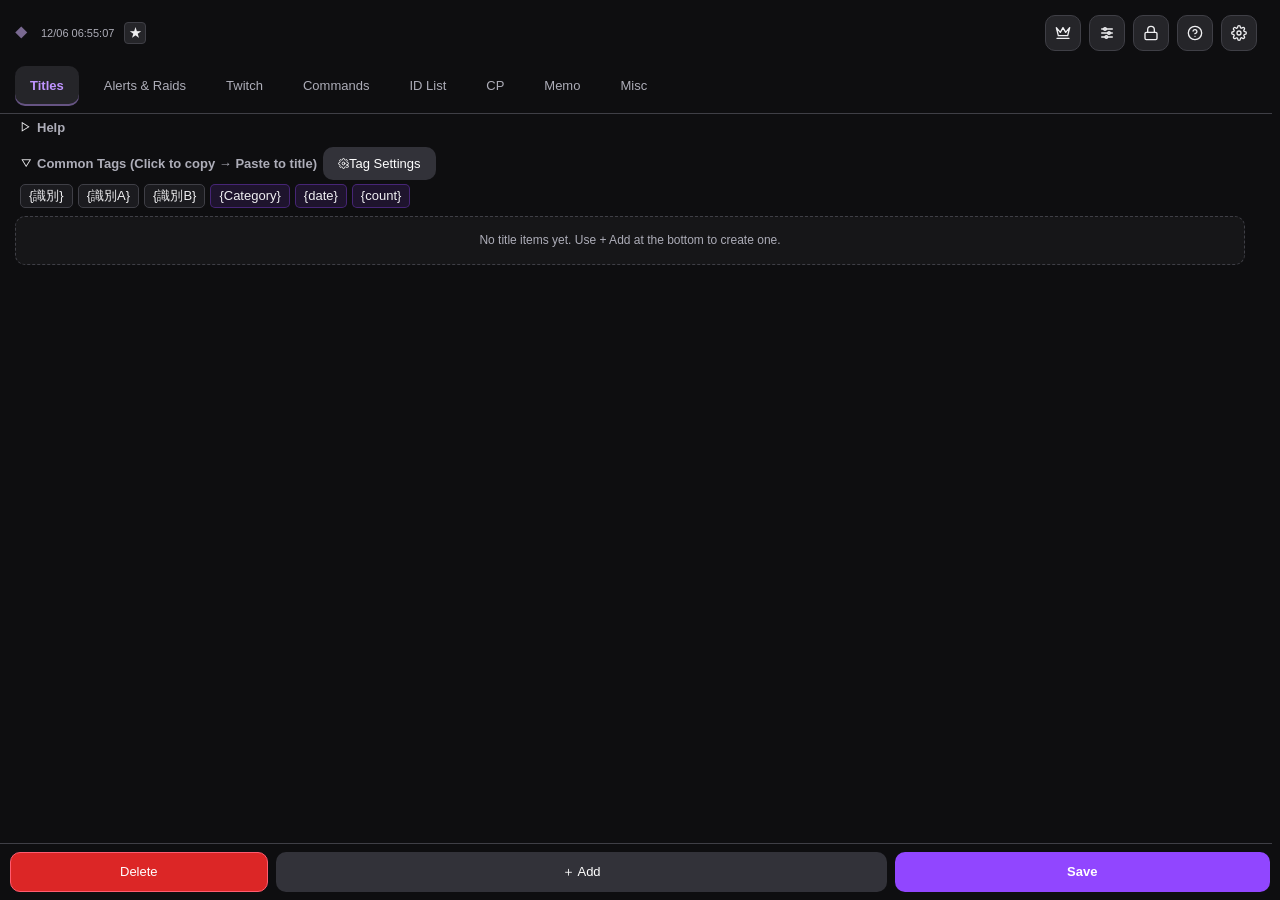
==== TwitchManagerDock.html @ 16f3d49d "fix(ui): center action buttons in title card and remove interfering tooltip on common tags" ====
<!DOCTYPE html>
<html lang="ja">

<head>
    <meta charset="UTF-8">
    <meta name="viewport" content="width=device-width, initial-scale=1">
    <title>TwitchManagerDock</title>

    <script>
        const twitchManagerAudioSourceMode = new URLSearchParams(location.search).get('audio-source') === '1';
        if (twitchManagerAudioSourceMode) document.documentElement.classList.add('audio-source-mode');
    </script>
    <script src="https://cdn.jsdelivr.net/npm/sortablejs@1.15.0/Sortable.min.js"></script>
    <style>
        html.audio-source-mode, html.audio-source-mode body { margin: 0; min-height: 100%; background: transparent !important; }
        html.audio-source-mode body { visibility: hidden; }
    </style>

    <link rel="stylesheet" href="css/twitch_manager.css">
</head>

<body>
    <div id="app-loading-screen">
        <div class="loading-content">
            <div class="loading-spinner"></div>
            <div class="loading-text">
                <span class="loading-title">Twitch Manager</span>
                <span class="loading-sub">読み込み中...</span>
            </div>
        </div>
    </div>


    <div id="toast" role="status" aria-live="polite" aria-atomic="true" data-i18n="extended.toastDone">完了</div>

    <div class="sticky-top-wrapper">
        <div class="app-header">
            <h1 class="app-title app-title-row">◆ <span id="today-date-wrap" class="today-date-wrapper has-tooltip" style="margin-left: 6px; display: inline-flex; align-items: center;">
                    <span id="today-date" class="today-date-text" style="color: var(--text-muted); font-weight: normal; font-size: 11px;"></span>
                    <span class="today-clock-icon" aria-hidden="true" style="display: none; color: var(--text-muted);">
                        <svg width="14" height="14" viewBox="0 0 24 24" fill="none" stroke="currentColor" stroke-width="2" stroke-linecap="round" stroke-linejoin="round"><circle cx="12" cy="12" r="10"></circle><polyline points="12 6 12 12 16 14"></polyline></svg>
                    </span>
                </span>
                <div id="stream-time-stats-container" style="position: relative; display: inline-flex; align-items: center;">
                    <button type="button" id="stream-time-stats-btn" class="btn-head-purple inactive" style="display: inline-flex; align-items: center; justify-content: center; width: 22px; height: 22px; padding: 0; margin-left: 2px; font-size: 12px; cursor: pointer; border-radius: 4px;" onclick="toggleStreamTimeStatsPopover(event)" onmouseenter="showStreamTimeStatsPopover(event)" onmouseleave="hideStreamTimeStatsPopover(event)" data-i18n-tooltip="streamStats.tooltipBtn" data-i18n-aria="streamStats.tooltipBtn" aria-label="配信時間の統計">
                        ★
                    </button>
                    <div id="stream-time-stats-popover" class="stream-stats-popover" style="display: none;" onmouseenter="keepStreamTimeStatsPopover(true)" onmouseleave="hideStreamTimeStatsPopover(event)"></div>
                </div>
            </h1>
            <div class="app-header-controls">
                <!-- Birthday/Anniversary Indicator -->
                <div id="birthday-anniversary-indicator" class="birthday-indicator" style="position: relative; display: inline-block; margin-right: 4px; vertical-align: middle;">
                    <button id="birthday-indicator-btn" class="btn-head-purple inactive" style="display: flex; align-items: center; justify-content: center; width: 30px; height: 30px; padding: 0;" onclick="toggleBirthdayPopover(event)" data-i18n-aria="idList.birthdayTitle" aria-label="今日のお祝い">
                        <svg width="16" height="16" viewBox="0 0 24 24" fill="none" stroke="currentColor" stroke-width="2" stroke-linecap="round" stroke-linejoin="round">
                            <path d="M2 4l3 12h14l3-12-6 7-4-7-4 7-6-7z" />
                            <path d="M3 20h18" />
                        </svg>
                    </button>
                    <div id="birthday-popover" class="birthday-popover" style="display: none;"></div>
                </div>
                <button id="global-settings-btn" class="btn-head-purple" data-i18n-tooltip="extended.displaySettingsBtnTitle" data-i18n-aria="extended.displaySettingsBtnTitle"
                    onclick="openActiveCategorySettings()" aria-label="表示設定">
                    <svg width="16" height="16" viewBox="0 0 24 24" fill="none" stroke="currentColor" stroke-width="2" stroke-linecap="round" stroke-linejoin="round" aria-hidden="true"><line x1="4" y1="6" x2="20" y2="6"></line><circle cx="9" cy="6" r="2"></circle><line x1="4" y1="12" x2="20" y2="12"></line><circle cx="15" cy="12" r="2"></circle><line x1="4" y1="18" x2="20" y2="18"></line><circle cx="11" cy="18" r="2"></circle></svg>
                </button>
                <button id="lock-btn" class="btn-head-purple" data-i18n-tooltip="extended.unlockSort" data-i18n-aria="extended.unlockSort" aria-label="並び替え解除"
                    onclick="toggleSortLock()"><svg width="16" height="16" viewBox="0 0 24 24" fill="none" stroke="currentColor" stroke-width="2" stroke-linecap="round" stroke-linejoin="round"><rect x="3" y="11" width="18" height="11" rx="2" ry="2"></rect><path d="M7 11V7a5 5 0 0 1 10 0v4"></path></svg></button>
                <button class="btn-head-purple" id="ui-btn-guide" data-i18n-tooltip="extended.guide" data-i18n-aria="extended.guide" aria-label="ヘルプ"
                    onclick="openModal('guideModal')"><svg width="16" height="16" viewBox="0 0 24 24" fill="none" stroke="currentColor" stroke-width="2" stroke-linecap="round" stroke-linejoin="round"><circle cx="12" cy="12" r="10"></circle><path d="M9.09 9a3 3 0 0 1 5.83 1c0 2-3 3-3 3"></path><line x1="12" y1="17" x2="12.01" y2="17"></line></svg></button>
                <button class="btn-head-purple" id="ui-btn-settings" data-i18n-tooltip="extended.settings" data-i18n-aria="extended.settings" aria-label="設定"
                    onclick="openModal('settingModal')"><svg width="16" height="16" viewBox="0 0 24 24" fill="none" stroke="currentColor" stroke-width="2" stroke-linecap="round" stroke-linejoin="round"><circle cx="12" cy="12" r="3"></circle><path d="M19.4 15a1.65 1.65 0 0 0 .33 1.82l.06.06a2 2 0 1 1-2.83 2.83l-.06-.06a1.65 1.65 0 0 0-1.82-.33 1.65 1.65 0 0 0-1 1.51V21a2 2 0 0 1-4 0v-.09A1.65 1.65 0 0 0 9 19.4a1.65 1.65 0 0 0-1.82.33l-.06.06a2 2 0 1 1-2.83-2.83l.06-.06a1.65 1.65 0 0 0 .33-1.82 1.65 1.65 0 0 0-1.51-1H3a2 2 0 0 1 0-4h.09A1.65 1.65 0 0 0 4.6 9a1.65 1.65 0 0 0-.33-1.82l-.06-.06a2 2 0 1 1 2.83-2.83l.06.06a1.65 1.65 0 0 0 1.82.33H9a1.65 1.65 0 0 0 1-1.51V3a2 2 0 0 1 4 0v.09a1.65 1.65 0 0 0 1 1.51 1.65 1.65 0 0 0 1.82-.33l.06-.06a2 2 0 1 1 2.83 2.83l-.06.06a1.65 1.65 0 0 0-.33 1.82V9a1.65 1.65 0 0 0 1.51 1H21a2 2 0 0 1 0 4h-.09a1.65 1.65 0 0 0-1.51 1z"></path></svg></button>
            </div>
        </div>
        <div class="tab-nav" id="tab-navigation"></div>
    </div>

    <div id="main-tab" class="tab-content active">
        <details class="tab-help">
            <summary id="ui-info-summary" class="tab-help-summary">
                <span id="ui-info-summary-text" data-i18n="infoSummary">ヘルプ</span>
            </summary>
            <div class="tab-help-body">
                <p id="ui-main-info-top" style="margin: 0 0 10px 0;"></p>
                <p id="ui-main-info-bottom" style="margin: 0;"></p>
            </div>
        </details>

        <!-- 共通タグバー (ヘルプの真下, 全タイトル共通・開閉対応) -->
        <details id="common-tag-bar-section" class="tab-help common-tag-section" style="margin-bottom: 8px;" open>
            <summary class="tab-help-summary common-tag-summary">
                <span class="common-tag-title-wrap" data-i18n-title="commonTagBarTitleTip" title="クリックでコピー → タイトルに貼り付け">
                    <span class="common-tag-title-full" data-i18n="commonTagBarTitle">共通タグ (クリックでコピー → タイトルに貼り付け)</span>
                    <span class="common-tag-title-short" data-i18n="commonTagBarTitleShort">共通タグ</span>
                </span>
                <button type="button" class="btn-secondary common-tag-manage-btn" onclick="event.stopPropagation(); openTitleTagModal()" data-i18n-title="titleTagConfig.modalTitle" title="プリセット・タグ設定">
                    <svg width="11" height="11" viewBox="0 0 24 24" fill="none" stroke="currentColor" stroke-width="2" stroke-linecap="round" stroke-linejoin="round" style="vertical-align: middle;"><circle cx="12" cy="12" r="3"></circle><path d="M19.4 15a1.65 1.65 0 0 0 .33 1.82l.06.06a2 2 0 1 1 0 2.83 2 2 0 0 1-2.83 0l-.06-.06a1.65 1.65 0 0 0-1.82-.33 1.65 1.65 0 0 0-1 1.51V21a2 2 0 0 1-2 2 2 2 0 0 1-2-2v-.09A1.65 1.65 0 0 0 9 19.4a1.65 1.65 0 0 0-1.82.33l-.06.06a2 2 0 0 1-2.83 0 2 2 0 0 1 0-2.83l.06-.06a1.65 1.65 0 0 0 .33-1.82 1.65 1.65 0 0 0-1.51-1H3a2 2 0 0 1-2-2 2 2 0 0 1 2-2h.09A1.65 1.65 0 0 0 4.6 9a1.65 1.65 0 0 0-.33-1.82l-.06-.06a2 2 0 0 1 0-2.83 2 2 0 0 1 2.83 0l.06.06a1.65 1.65 0 0 0 1.82.33H9a1.65 1.65 0 0 0 1-1.51V3a2 2 0 0 1 2-2 2 2 0 0 1 2 2v.09a1.65 1.65 0 0 0 1 1.51 1.65 1.65 0 0 0 1.82-.33l.06-.06a2 2 0 0 1 2.83 0 2 2 0 0 1 0 2.83l-.06.06a1.65 1.65 0 0 0-.33 1.82V9a1.65 1.65 0 0 0 1.51 1H21a2 2 0 0 1 2 2 2 2 0 0 1-2 2h-.09a1.65 1.65 0 0 0-1.51 1z"></path></svg>
                    <span class="common-tag-btn-text" data-i18n="titleTagManageBtn">設定</span>
                </button>
            </summary>
            <div id="common-tag-chip-bar" class="tag-chip-bar" style="margin-top: 4px;"></div>
        </details>


        <div id="main-container" class="sortable-container"></div>

        <div class="sticky-footer-wrapper">
            <button id="del-mode-main" class="btn-secondary" style="flex: 2;"
                onclick="toggleDeleteMode('main-tab')" data-i18n="extended.deleteBtn">削除</button>
            <button class="btn-secondary btn-add-item" id="ui-add-template-main" style="flex: 5;"
                onclick="addFriendCategory('main-container')" data-i18n="extended.addTemplateTitle">＋ テンプレートを追加</button>
            <button class="btn-primary" id="ui-save-main" style="flex: 3;"
                onclick="saveAllLocal(true)" data-i18n="extended.saveBtn">保存</button>
        </div>
    </div>

    <div id="twitch-tab" class="tab-content">

        <details class="tab-help">
            <summary class="tab-help-summary"><span data-i18n="infoSummary">ヘルプ</span></summary>
            <div class="tab-help-body"><p data-i18n="extended.twitchHelpText">Twitch連携を使うサポーター集計、予測・投票、チャット設定などをまとめています。各API操作には認証と必要な権限が必要です。</p></div>
        </details>

        <div class="category-box tw-section" id="tw-box-post-gen">
            <div class="category-name" onclick="twToggle('tw-box-post-gen')"><span id="tw-l-post-gen" data-i18n="extended.postGenTab">サポーターリスト</span></div>
            <div class="tw-body">
                <div style="font-weight: bold; color: var(--command-accent); font-size: 11px; margin-bottom: 8px; display: flex; align-items: center; gap: 4px;">
                    <svg width="12" height="12" viewBox="0 0 24 24" fill="none" stroke="currentColor" stroke-width="2"><path d="M12 20h9M16.5 3.5a2.121 2.121 0 0 1 3 3L7 19l-4 1 1-4L16.5 3.5z"></path></svg>
                    <span data-i18n="extended.postGenDesc">イベントログ</span>
                </div>

                <div class="tw-toggle-card supporter-reset-card" style="margin-bottom:12px;">
                    <div class="tw-toggle-row">
                        <span class="field-label supporter-reset-label" data-i18n="extended.resetOnStreamStart">配信開始でリセット</span>
                        <label class="tw-toggle">
                            <input type="checkbox" id="supporter-reset-on-stream-start" checked onchange="saveSupporterResetSetting(this.checked)" data-i18n-aria="extended.resetOnStreamStart" aria-label="配信開始でリセット">
                            <span class="tw-slider"></span>
                        </label>
                    </div>
                </div>

                <div class="supporter-options-panel">
                    <div class="supporter-options-title" data-i18n="extended.postGenManual">サポート一覧（自動加算）</div>
                    <div class="supporter-category-grid">
                        <div class="supporter-option" data-supporter-category="first">
                            <div class="tw-toggle-row">
                                <span class="field-label" data-i18n="extended.firstTime">初見</span>
                                <label class="tw-toggle"><input type="checkbox" id="supporter-cat-first" checked onchange="saveSupporterCategorySetting('first', this.checked)" data-i18n-aria="extended.firstTime" aria-label="初見"><span class="tw-slider"></span></label>
                            </div>
                            <div class="supporter-option-body"><textarea id="pg-i-first-det" oninput="updatePostPreview()" data-i18n-placeholder="extended.postFirstPlaceholder" placeholder="例: 〇〇"></textarea></div>
                        </div>
                        <div class="supporter-option" data-supporter-category="raid">
                            <div class="tw-toggle-row">
                                <span class="field-label" data-i18n="extended.raider">レイドした人</span>
                                <label class="tw-toggle"><input type="checkbox" id="supporter-cat-raid" checked onchange="saveSupporterCategorySetting('raid', this.checked)" data-i18n-aria="extended.raider" aria-label="レイドした人"><span class="tw-slider"></span></label>
                            </div>
                            <div class="supporter-option-body"><textarea id="pg-i-raid-det" oninput="updatePostPreview()" data-i18n-placeholder="extended.postRaidPlaceholder" placeholder="例: 〇〇 (10人) https://www.twitch.tv/username"></textarea></div>
                        </div>
                        <div class="supporter-option" data-supporter-category="follow">
                            <div class="tw-toggle-row">
                                <span class="field-label" data-i18n="extended.follows">フォロー</span>
                                <label class="tw-toggle"><input type="checkbox" id="supporter-cat-follow" checked onchange="saveSupporterCategorySetting('follow', this.checked)" data-i18n-aria="extended.follows" aria-label="フォロー"><span class="tw-slider"></span></label>
                            </div>
                            <div class="supporter-option-body"><textarea id="pg-i-follow-det" oninput="updatePostPreview()" data-i18n-placeholder="extended.postFollowPlaceholder" placeholder="例: 〇〇"></textarea></div>
                        </div>
                        <div class="supporter-option" data-supporter-category="cheer">
                            <div class="tw-toggle-row">
                                <span class="field-label" data-i18n="extended.bitsCheer">ビッツ（Cheer）</span>
                                <label class="tw-toggle"><input type="checkbox" id="supporter-cat-cheer" checked onchange="saveSupporterCategorySetting('cheer', this.checked)" data-i18n-aria="extended.bitsCheer" aria-label="ビッツ（Cheer）"><span class="tw-slider"></span></label>
                            </div>
                            <div class="supporter-option-body"><textarea id="pg-i-cheer-det" oninput="updatePostPreview()" data-i18n-placeholder="extended.postCheerPlaceholder" placeholder="例: 〇〇 100"></textarea></div>
                        </div>
                        <div class="supporter-option" data-supporter-category="sub">
                            <div class="tw-toggle-row">
                                <span class="field-label" data-i18n="extended.subs">サブスク</span>
                                <label class="tw-toggle"><input type="checkbox" id="supporter-cat-sub" checked onchange="saveSupporterCategorySetting('sub', this.checked)" data-i18n-aria="extended.subs" aria-label="サブスク"><span class="tw-slider"></span></label>
                            </div>
                            <div class="supporter-option-body"><textarea id="pg-i-sub-det" oninput="updatePostPreview()" data-i18n-placeholder="extended.postSubPlaceholder" placeholder="例: 〇〇 5か月"></textarea></div>
                        </div>
                        <div class="supporter-option" data-supporter-category="gift">
                            <div class="tw-toggle-row">
                                <span class="field-label" data-i18n="extended.gifts">ギフト</span>
                                <label class="tw-toggle"><input type="checkbox" id="supporter-cat-gift" checked onchange="saveSupporterCategorySetting('gift', this.checked)" data-i18n-aria="extended.gifts" aria-label="ギフト"><span class="tw-slider"></span></label>
                            </div>
                            <div class="supporter-option-body"><textarea id="pg-i-gift-det" oninput="updatePostPreview()" data-i18n-placeholder="extended.postGiftPlaceholder" placeholder="例: 〇〇 10個"></textarea></div>
                        </div>
                        <div class="supporter-option" data-supporter-category="chat">
                            <div class="tw-toggle-row">
                                <span class="field-label" data-i18n="extended.supporterChat">チャット</span>
                                <label class="tw-toggle"><input type="checkbox" id="supporter-cat-chat" checked onchange="saveSupporterCategorySetting('chat', this.checked)" data-i18n-aria="extended.supporterChat" aria-label="チャット"><span class="tw-slider"></span></label>
                            </div>
                            <div class="supporter-option-body"><textarea id="pg-i-chat-det" oninput="updatePostPreview()" data-i18n-placeholder="extended.postChatPlaceholder" placeholder="例: 〇〇"></textarea></div>
                        </div>
                        <div class="supporter-option" data-supporter-category="point">
                            <div class="tw-toggle-row">
                                <span class="field-label" data-i18n="extended.channelPoints">ポイント引き換え</span>
                                <label class="tw-toggle"><input type="checkbox" id="supporter-cat-point" checked onchange="saveSupporterCategorySetting('point', this.checked)" data-i18n-aria="extended.channelPoints" aria-label="ポイント引き換え"><span class="tw-slider"></span></label>
                            </div>
                            <div class="supporter-option-body"><textarea id="pg-i-point-det" oninput="updatePostPreview()" data-i18n-placeholder="extended.postPointPlaceholder" placeholder="例: 〇〇 (スタンプ巨大化)"></textarea></div>
                        </div>
                    </div>
                </div>

                <details class="supporter-details">
                    <summary data-i18n="extended.supporterExcludedIds">除外するID</summary>
                    <textarea id="supporter-excluded-users" rows="4" oninput="saveSupporterExcludedUsers(this.value)" data-i18n-placeholder="extended.supporterExcludedPlaceholder" data-i18n-aria="extended.supporterExcludedIds" aria-label="除外するID" placeholder="1行に1つ、Twitch IDを入力"></textarea>
                </details>

                <details class="supporter-details" open>
                    <summary data-i18n="extended.postOutputLabel">出力結果</summary>
                    <div class="supporter-output-body">
                        <div class="supporter-output-options">
                            <div class="tw-toggle-row">
                                <span class="field-label" data-i18n="extended.supporterHonorificToggle">さん付けをする</span>
                                <label class="tw-toggle"><input type="checkbox" id="supporter-honorific-enabled" onchange="saveSupporterHonorificSetting(this.checked)" data-i18n-aria="extended.supporterHonorificToggle" aria-label="さん付けをする"><span class="tw-slider"></span></label>
                            </div>
                        </div>
                        <textarea id="pg-output" style="height:150px; font-family:monospace; font-size:11px; background:var(--bg-record); border:1px solid var(--border-color); color:var(--text-main);" data-i18n-placeholder="extended.postOutputPlaceholder" data-i18n-aria="extended.postOutputLabel" aria-label="出力結果" placeholder="ここにリストが生成されます" readonly></textarea>
                        <div class="post-output-actions">
                            <button class="btn-primary" style="flex:2;padding:10px 0;font-size:12px;" onclick="copyPostText()" id="tw-btn-copy-post" data-i18n="extended.copySupporterList">リストをコピー</button>
                            <button class="btn-outline" style="flex:2;padding:10px 0;font-size:12px;border-color: var(--info-border); color: var(--info-text); background: var(--info-bg);" onclick="openPastLogs()" id="tw-btn-copy-past-log" data-i18n="extended.openPastLogs">過去ログを開く</button>
                            <button class="btn-danger-soft" style="flex:1;padding:10px 0;font-size:12px;" onclick="resetStreamStats()" id="tw-btn-reset-post" data-i18n="extended.resetStats">リセット</button>
                        </div>
                    </div>
                </details>
            </div>
        </div>

        <div class="tw-pair-grid">
            <div class="category-box tw-section" id="tw-box-pred" style="flex: 1; min-width: 270px; margin-bottom: 0;">
                <div class="category-name" onclick="twToggle('tw-box-pred')"><span data-i18n="extended.predictionTab">予測</span></div>
                <div class="tw-body">
                    <div class="tw-preset-panel">
                        <div class="tw-preset-title"><span data-i18n="extended.predictionPreset">予測プリセット</span></div>
                        <select id="pred-preset-select">
                            <option value="" data-i18n="extended.savedPresetOptions">-- 保存済みプリセット --</option>
                        </select>
                        <div class="tw-preset-actions">
                            <button class="btn-secondary" onclick="savePredPreset()" data-i18n="extended.saveCurrentBtn">現在の入力を保存</button>
                            <button class="btn-primary" onclick="loadPredPreset()" data-i18n="extended.readBtn">読み込み</button>
                            <button class="btn-danger-soft" onclick="deletePredPreset()" data-i18n="extended.deleteBtn">削除</button>
                        </div>
                    </div>

                    <label class="field-label" id="tw-l-pred-t" for="pred-title" data-i18n="extended.predictionTitle">タイトル</label>
                    <input type="text" id="pred-title" data-i18n-placeholder="extended.predictionTitlePlaceholder">
                    <label class="field-label" id="tw-l-pred-choices" data-i18n="extended.predictionChoicesLabel">選択肢（2～10件）</label>
                    <div id="pred-outcomes" class="tw-choice-list">
                        <input type="text" class="pred-outcome" id="pred-o1" data-i18n-placeholder="extended.predictionYes">
                        <input type="text" class="pred-outcome" id="pred-o2" data-i18n-placeholder="extended.predictionNo">
                    </div>
                    <div class="tw-choice-actions">
                        <button class="btn-secondary" type="button" onclick="addPredictionChoice()" id="tw-btn-pred-add-ch" data-i18n="extended.addChoice">選択肢を追加</button>
                        <button class="btn-secondary" type="button" onclick="removePredictionChoice()" id="tw-btn-pred-remove-ch" data-i18n="extended.removeChoice" disabled>選択肢を削除</button>
                    </div>
                    <label class="field-label" id="tw-l-pred-dur" for="pred-dur" data-i18n="extended.predDuration">予測時間（30～1800秒）</label>
                    <input type="number" id="pred-dur" value="120" min="30" max="1800" step="1" onchange="this.value=clampInt(this.value,30,1800,120)" style="margin-bottom:10px;">
                    <button class="btn-primary" style="width:100%;margin-bottom:8px;" onclick="createPrediction(this)" id="tw-btn-pred-create" data-i18n="extended.predictionCreate">予測を作成</button>
                    <div style="display:flex;gap:8px;margin-bottom:8px;">
                        <button class="btn-secondary" style="flex:1;" onclick="fetchPredictions(this)" id="tw-btn-pred-get" data-i18n="extended.predictionGet">現在の予測を取得</button>
                        <button class="btn-secondary" style="flex:1;" onclick="cancelPrediction(this)" id="tw-btn-pred-cancel" data-i18n="extended.cancelBtn">キャンセル</button>
                    </div>
                    <div id="tw-pred-result"></div>
                </div>
            </div>

            <div class="category-box tw-section" id="tw-box-poll" style="flex: 1; min-width: 270px; margin-bottom: 0;">
                <div class="category-name" onclick="twToggle('tw-box-poll')"><span data-i18n="extended.pollTab">投票</span></div>
                <div class="tw-body">
                    <div class="tw-preset-panel">
                        <div class="tw-preset-title"><span data-i18n="extended.pollPreset">投票プリセット</span></div>
                        <select id="poll-preset-select">
                            <option value="" data-i18n="extended.savedPresetOptions">-- 保存済みプリセット --</option>
                        </select>
                        <div class="tw-preset-actions">
                            <button class="btn-secondary" onclick="savePollPreset()" data-i18n="extended.saveCurrentBtn">現在の入力を保存</button>
                            <button class="btn-primary" onclick="loadPollPreset()" data-i18n="extended.readBtn">読み込み</button>
                            <button class="btn-danger-soft" onclick="deletePollPreset()" data-i18n="extended.deleteBtn">削除</button>
                        </div>
                    </div>

                    <label class="field-label" id="tw-l-poll-q" for="poll-title" data-i18n="extended.pollQuestion">質問</label>
                    <input type="text" id="poll-title" data-i18n-placeholder="extended.pollQuestionPlaceholder">
                    <label class="field-label" id="tw-l-poll-ch" data-i18n="extended.pollChoicesLabel">選択肢（最大5つ）</label>
                    <div id="poll-choices" class="tw-choice-list">
                        <input type="text" class="poll-ch" data-i18n-placeholder="extended.pollChoice1">
                        <input type="text" class="poll-ch" data-i18n-placeholder="extended.pollChoice2">
                    </div>
                    <div class="tw-choice-actions">
                        <button class="btn-secondary" type="button" onclick="addPollChoice()" id="tw-btn-poll-add-ch" data-i18n="extended.addChoice">選択肢を追加</button>
                        <button class="btn-secondary" type="button" onclick="removePollChoice()" id="tw-btn-poll-remove-ch" data-i18n="extended.removeChoice" disabled>選択肢を削除</button>
                    </div>
                    <label class="field-label" id="tw-l-poll-dur" for="poll-dur" data-i18n="extended.pollDuration">投票時間（15～1800秒）</label>
                    <input type="number" id="poll-dur" value="60" min="15" max="1800" step="1" onchange="this.value=clampInt(this.value,15,1800,60)" style="margin-bottom:10px;">
                    <button class="btn-primary" style="width:100%;margin-bottom:8px;" onclick="createPoll(this)" id="tw-btn-poll-create" data-i18n="extended.pollCreate">投票を作成</button>
                    <div style="display:flex;gap:8px;">
                        <button class="btn-secondary" style="flex:1;" onclick="fetchPolls(this)" id="tw-btn-poll-get" data-i18n="extended.pollGet">現在の投票を取得</button>
                        <button class="btn-secondary" style="flex:1;" onclick="endPoll(this)" id="tw-btn-poll-end" data-i18n="extended.endBtn">終了</button>
                    </div>
                    <div id="tw-poll-result" style="margin-top:10px;"></div>
                </div>
            </div>
        </div>

        <div class="category-box tw-section closed" id="tw-box-chat">
            <div class="category-name" onclick="twToggle('tw-box-chat')"><span id="tw-l-chat" data-i18n="extended.chatControlTab">チャット設定・制御</span></div>
            <div class="tw-body">
                <button type="button" class="btn-outline tw-chat-clear-btn has-tooltip" onclick="clearChatImmediately(this)" data-i18n-tooltip="extended.chatClearExecTip"><span class="tw-chat-clear-mark">✦</span><span data-i18n="extended.chatCopyClear">チャットをクリア</span></button>

                <div class="tw-action-grid">
                    <button class="btn-secondary" style="font-size:10px;padding:6px 0;" onclick="fetchChatSettings(this)" id="tw-btn-chat-get" data-i18n="extended.chatGetSettings">現在の設定取得</button>
                    <button class="btn-primary" style="font-size:10px;padding:6px 0;" onclick="patchChatSettings(this)" id="tw-btn-chat-set" data-i18n="extended.chatApplySettings">設定を反映</button>
                </div>
                <div class="tw-control-grid">
                    <div class="tw-toggle-card"><div class="tw-toggle-row"><span class="field-label" id="tw-l-emote" data-i18n="extended.chatEmoteOnly">エモート限定</span><label class="tw-toggle"><input type="checkbox" id="cs-emote" aria-labelledby="tw-l-emote" onchange="applyChatToggle(this)"><span class="tw-slider"></span></label></div></div>
                    <div class="tw-toggle-card"><div class="tw-toggle-row"><span class="field-label" id="tw-l-subonly" data-i18n="extended.chatSubOnly">サブスク限定チャット</span><label class="tw-toggle"><input type="checkbox" id="cs-sub" aria-labelledby="tw-l-subonly" onchange="applyChatToggle(this)"><span class="tw-slider"></span></label></div></div>
                    <div class="tw-toggle-card"><div class="tw-toggle-row"><span class="field-label" id="tw-l-unique" data-i18n="extended.chatUnique">重複チャットを制限</span><label class="tw-toggle"><input type="checkbox" id="cs-unique" aria-labelledby="tw-l-unique" onchange="applyChatToggle(this)"><span class="tw-slider"></span></label></div></div>
                    <div class="tw-toggle-card">
                        <div class="tw-toggle-row"><span class="field-label" id="tw-l-follow" data-i18n="extended.chatFollower">フォロー限定</span><label class="tw-toggle"><input type="checkbox" id="cs-follow" aria-labelledby="tw-l-follow" onchange="applyChatToggle(this)"><span class="tw-slider"></span></label></div>
                        <div class="tw-time-control"><input type="number" id="cs-follow-dur" aria-labelledby="tw-l-follow" value="0" min="0" max="129600" step="1" onchange="this.value=clampInt(this.value,0,129600,0)"><span data-i18n="extended.unitMinute">分</span></div>
                    </div>
                    <div class="tw-toggle-card">
                        <div class="tw-toggle-row"><span class="field-label" id="tw-l-slow" data-i18n="extended.chatSlow">スローモード</span><label class="tw-toggle"><input type="checkbox" id="cs-slow" aria-labelledby="tw-l-slow" onchange="applyChatToggle(this)"><span class="tw-slider"></span></label></div>
                        <div class="tw-time-control"><input type="number" id="cs-slow-dur" aria-labelledby="tw-l-slow" value="30" min="3" max="120" step="1" onchange="this.value=clampInt(this.value,3,120,30)"><span data-i18n="extended.unitSecond">秒</span></div>
                    </div>
                </div>
            </div>
        </div>

        <div class="tw-pair-grid">
            <div class="category-box tw-section closed" id="tw-box-cmd-api" style="flex:1;min-width:270px;margin-bottom:0;">
                <div class="category-name" onclick="twToggle('tw-box-cmd-api')"><span id="tw-l-cmd-api" data-i18n="extended.autoExecCmds">API操作</span></div>
                <div class="tw-body">
                    <div class="tw-muted-note">
                        <svg width="12" height="12" viewBox="0 0 24 24" fill="none" stroke="currentColor" stroke-width="2"><polygon points="13 2 3 14 12 14 11 22 21 10 12 10 13 2"></polygon></svg>
                        <span data-i18n="extended.apiActionLabel">API連携で実行</span>
                    </div>
                    <label class="field-label" style="font-size: 10px; opacity: 0.8;" data-i18n="extended.markerLabel">配信マーカーを作成</label>
                    <div class="tw-inline-row">
                        <input type="text" id="tw-marker-desc" data-i18n-placeholder="extended.markerDesc">
                        <button class="btn-primary" onclick="doApiMarker(this)" style="font-size:11px;padding:6px 12px;" data-i18n="extended.markerCreate">作成</button>
                    </div>
                    <label class="field-label" style="font-size: 10px; opacity: 0.8;" data-i18n="extended.announceLabel">チャット告知を送信</label>
                    <div class="tw-inline-row">
                        <input type="text" id="tw-announce-msg" data-i18n-placeholder="extended.announceMsg">
                        <button class="btn-primary" onclick="doApiAnnounce(this)" style="font-size:11px;padding:6px 12px;" data-i18n="extended.announceSend">送信</button>
                    </div>
                </div>
            </div>

            <div class="category-box tw-section closed" id="tw-box-clip" style="flex:1;min-width:270px;margin-bottom:0;display:flex;flex-direction:column;">
                <div class="category-name" onclick="twToggle('tw-box-clip')"><span id="tw-l-clip" data-i18n="extended.clipTab">クリップ</span></div>
                <div class="tw-body" style="flex:1;display:flex;flex-direction:column;overflow:hidden;min-height:0;">
                    <div style="display:flex;gap:6px;align-items:center;margin-bottom:8px;">
                        <button class="btn-secondary" style="flex:1;font-size:11px;padding:6px 0;" onclick="fetchClips(this)" id="tw-btn-clip-list" data-i18n="extended.fetchListBtn">一覧を取得</button>
                        <select id="tw-clip-sort" style="flex:1;background:var(--bg-base);border:1px solid var(--border-color);color:var(--text-main);padding:4px;border-radius:4px;font-size:11px;">
                            <option value="views" data-i18n="extended.clipSortViews">再生数順</option>
                            <option value="recent" data-i18n="extended.clipSortRecent">新着順</option>
                        </select>
                        <select id="tw-clip-count" style="width:58px;background:var(--bg-base);border:1px solid var(--border-color);color:var(--text-main);padding:4px;border-radius:4px;font-size:11px;">
                            <option value="5" data-i18n="extended.clipCount5">5件</option>
                            <option value="10" selected data-i18n="extended.clipCount10">10件</option>
                            <option value="20" data-i18n="extended.clipCount20">20件</option>
                        </select>
                        <button class="btn-primary" style="font-size:10px;padding:5px 8px;white-space:nowrap;" onclick="createClip(this)" id="tw-btn-clip-create" data-i18n="extended.clipCreateBtn">作成</button>
                    </div>
                    <div style="display:flex;gap:4px;margin-bottom:6px;align-items:center;">
                        <button class="btn-secondary" style="font-size:10px;padding:4px 8px;flex:1;background:var(--bg-panel);" onclick="loadFavClips()" id="tw-btn-fav-clips" data-i18n="extended.favClips">お気に入り一覧</button>
                    </div>
                    <div style="display:flex;gap:4px;margin-bottom:10px;align-items:center;">
                        <input type="text" id="tw-fav-clip-url" data-i18n-placeholder="extended.clipUrlPlaceholder" placeholder="クリップURL" style="flex:1;margin:0;font-size:10px;padding:4px;">
                        <button class="btn-primary" style="font-size:10px;padding:4px 8px;white-space:nowrap;" onclick="addFavClipManual()" data-i18n="extended.addFavClip">登録</button>
                    </div>
                    <div id="tw-clip-result" style="overflow-y:auto;max-width:100%;flex:1;padding-right:4px;min-height:0;"></div>
                </div>
            </div>
        </div>

        <div class="category-box tw-section closed" id="tw-box-collab">
            <div class="category-name" onclick="twToggle('tw-box-collab')"><span id="tw-l-collab-section" data-i18n="extended.collabUrlTab">コラボURL生成</span></div>
            <div class="tw-body">
                <label class="field-label" id="tw-l-collab" style="font-size: 10px; opacity: 0.8;" data-i18n="extended.collabInputId">コラボ相手のTwitch ID（カンマ・空白区切り）</label>
                <div class="tw-input-action-row">
                    <div class="so-suggest-wrap" id="tw-collab-suggest-wrap">
                        <input type="text" id="tw-collab" data-suggest="twitch-id" data-suggest-multi="true" data-i18n-placeholder="extended.collabPlaceholder" placeholder="ID1, ID2, ..." style="margin-bottom:0;font-size:11px;" oninput="renderShoutoutSuggestions(true, 'tw-collab')" onfocus="openShoutoutSuggestions('tw-collab')" onblur="setTimeout(closeShoutoutSuggestions, 120)" onkeydown="handleShoutoutSuggestKey(event)">
                        <div class="so-suggest-panel" id="tw-collab-suggest-panel"></div>
                    </div>
                    <button class="btn-primary" onclick="generateMultiUrl()" id="tw-btn-collab" style="font-size:11px;padding:6px 12px;" data-i18n="extended.generateBtn">生成</button>
                </div>
                <div class="cmd-service-options" role="radiogroup" aria-label="URLの形式" data-i18n-aria="extended.serviceLabel">
                    <label class="cmd-service-option">
                        <input type="radio" name="tw-ms" value="multi" checked>
                        <span class="cmd-service-card"><span class="cmd-label" data-i18n="extended.serviceMultiName">標準表示</span><span class="cmd-code">multistre.am</span></span>
                    </label>
                    <label class="cmd-service-option">
                        <input type="radio" name="tw-ms" value="theater">
                        <span class="cmd-service-card"><span class="cmd-label" data-i18n="extended.serviceTheaterName">劇場表示</span><span class="cmd-code">TwitchTheater</span></span>
                    </label>
                </div>
            </div>
        </div>

        <div class="tw-pair-grid">
            <div class="category-box tw-section closed" id="tw-box-sub" style="flex:1;min-width:270px;margin-bottom:0;">
                <div class="category-name" onclick="twToggle('tw-box-sub')"><span id="tw-l-sub" data-i18n="extended.subscribersTab">サブスクライバー</span></div>
                <div class="tw-body">
                    <button class="btn-secondary" style="width:100%;margin-bottom:10px;" onclick="fetchSubscribers(this)" id="tw-btn-sub" data-i18n="extended.fetchBtn">一覧を取得</button>
                    <div id="tw-sub-list" class="tw-list"><p class="tw-list-empty" data-i18n="extended.noListInfo">情報がありません</p></div>
                </div>
            </div>

            <div class="category-box tw-section closed" id="tw-box-vip" style="flex:1;min-width:270px;margin-bottom:0;">
                <div class="category-name" onclick="twToggle('tw-box-vip')"><span id="tw-l-vip" data-i18n="extended.vipManagementTab">VIP管理</span></div>
                <div class="tw-body">
                    <div style="font-size:11px;margin-bottom:8px;opacity:0.9;display:flex;justify-content:space-between;background:var(--bg-base);border:1px solid var(--border-color);padding:4px 8px;border-radius:4px;" id="tw-vip-slot-info">
                        <span><span data-i18n="extended.vipSlotPrefix">VIP枠: </span><strong data-i18n="extended.vipSlotDesc">一覧取得後に反映</strong></span>
                    </div>
                    <button class="btn-secondary" style="width:100%;margin-bottom:10px;" onclick="fetchVips(this)" id="tw-btn-vip-list" data-i18n="extended.fetchListBtn">一覧を取得</button>
                    <div id="tw-vip-list" class="tw-list" style="margin-bottom:10px;"><p class="tw-list-empty" data-i18n="extended.noListInfo">情報がありません</p></div>
                    <label class="field-label" id="tw-l-vip-edit" data-i18n="extended.vipEditLabel">VIP追加・削除（ログインID）</label>
                    <div style="display:flex;gap:8px;">
                        <div class="so-suggest-wrap" id="tw-vip-input-suggest-wrap">
                            <input type="text" id="tw-vip-input" data-suggest="twitch-id" data-i18n-placeholder="extended.vipInputPlaceholder" placeholder="login_id" style="margin-bottom:0;" oninput="renderShoutoutSuggestions(true, 'tw-vip-input')" onfocus="openShoutoutSuggestions('tw-vip-input')" onblur="setTimeout(closeShoutoutSuggestions, 120)" onkeydown="handleShoutoutSuggestKey(event)">
                            <div class="so-suggest-panel" id="tw-vip-input-suggest-panel"></div>
                        </div>
                        <button class="btn-primary" onclick="addVip(this)" id="tw-btn-vip-add" data-i18n="extended.addBtn">追加</button>
                        <button class="btn-secondary" onclick="removeVip(this)" id="tw-btn-vip-rm" data-i18n="extended.deleteBtn">削除</button>
                    </div>
                </div>
            </div>
        </div>

    </div>

    <div id="cmd-tab" class="tab-content">
        <div id="cmd-container"></div>
    </div>

    <div id="raid-tab" class="tab-content">
        <div id="raidso-container"></div>
        <div class="sticky-footer-wrapper">
            <button id="ui-raid-save" class="btn-primary" style="flex: 1;"
                onclick="saveRaidSoSettings(true)" data-i18n="extended.saveBtn">保存</button>
        </div>
    </div>

    <div id="friends-tab" class="tab-content">
        <details class="tab-help">
            <summary class="tab-help-summary">
                <span class="ui-info-summary-text-common" data-i18n="infoSummary">ヘルプ</span>
            </summary>
            <div class="tab-help-body">
                <p class="ui-common-warning" style="margin: 0;"></p>
            </div>
        </details>

        <!-- Sort & Filter Toolbar -->
        <div class="friends-toolbar" style="display: flex; gap: 8px; margin-bottom: 10px; align-items: center; background: var(--bg-header); padding: 8px 12px; border-radius: 8px; border: 1px solid var(--border-color);">
            <span style="font-size: 12px; color: var(--text-muted); font-weight: bold;" data-i18n="idList.sortBy">表示順:</span>
            <select id="friends-sort-select" onchange="changeFriendsSortOrder(this.value)" data-i18n-aria="idList.sortBy" aria-label="表示順" style="flex: 1; font-size: 12px; background: var(--bg-base); color: var(--text-main); border: 1px solid var(--border-color); padding: 5px 8px; border-radius: 6px; cursor: pointer; outline: none;">
                <option value="name" data-i18n="idList.sortName" selected>名前順 (A-Z)</option>
                <option value="group" data-i18n="idList.sortGroup">グループ別 (手動)</option>
                <option value="recent-so" data-i18n="idList.sortRecentSo">直近の応援順</option>
                <option value="so-count" data-i18n="idList.sortSoCount">応援回数順</option>
                <option value="birthday" data-i18n="idList.sortBirthday">誕生日が近い順</option>
            </select>
            <button type="button" class="btn-secondary" onclick="checkAndConsolidateDuplicateIds()" style="height: 30px; padding: 0 9px; font-size: 11px; display: inline-flex; align-items: center; gap: 4px; white-space: nowrap;" data-i18n-title="extended.idDeduplicateBtnTip" title="IDリスト内の重複IDを検索して統合します">
                <svg width="12" height="12" viewBox="0 0 24 24" fill="none" stroke="currentColor" stroke-width="2" stroke-linecap="round" stroke-linejoin="round"><polyline points="23 4 23 10 17 10"></polyline><polyline points="1 20 1 14 7 14"></polyline><path d="M3.51 9a9 9 0 0 1 14.85-3.36L23 10M1 14l4.64 4.36A9 9 0 0 0 20.49 15"></path></svg>
                <span data-i18n="extended.idDeduplicateBtn">重複IDを統合</span>
            </button>
        </div>

        <!-- タグで絞り込むアコーディオン -->
        <details id="friends-tag-filter-details" style="margin-bottom: 10px; background: var(--bg-header); border: 1px solid var(--border-color); border-radius: 8px; font-size: 12px; color: var(--text-main); outline: none;">
            <summary style="padding: 6px 12px; cursor: pointer; font-weight: bold; list-style: none; display: flex; justify-content: center; align-items: center; position: relative;">
                <span style="display: flex; align-items: center; gap: 4px;">
                    <svg width="12" height="12" viewBox="0 0 24 24" fill="none" stroke="currentColor" stroke-width="2.5" stroke-linecap="round" stroke-linejoin="round"><polygon points="22 3 2 3 10 12.46 10 19 14 21 14 12.46 22 3"></polygon></svg>
                    <span data-i18n="idList.filterTags">タグで絞り込む</span>
                </span>
                <span id="friends-selected-tags-count" style="font-size: 10px; color: var(--twitch-purple); font-weight: normal; position: absolute; right: 12px;"></span>
            </summary>
            <div id="friends-tag-list" style="padding: 8px 12px; border-top: 1px solid var(--border-color); display: flex; flex-wrap: wrap; gap: 6px; max-height: 120px; overflow-y: auto;">
                <!-- JSで動的にチェックボックスを挿入 -->
            </div>
        </details>

        <div id="friends-container" class="sortable-container"></div>

        <div class="sticky-footer-wrapper">
            <button id="del-mode-friends" class="btn-secondary" style="flex: 2;"
                onclick="toggleDeleteMode('friends-tab')" data-i18n="extended.deleteBtn">削除</button>
            <button class="btn-secondary btn-add-item" id="ui-add-template-friends" style="flex: 5;"
                onclick="showAddFriendDialog()" data-i18n="extended.addItemTitle">＋ 追加</button>
            <button class="btn-primary" id="ui-save-friends" style="flex: 3;"
                onclick="saveFriendsLocal(true)" data-i18n="extended.saveBtn">保存</button>
        </div>
    </div>

    <div id="cp-tab" class="tab-content">
        <!-- Fixed Header Toolbar -->
        <div class="cp-toolbar">
            <div class="cp-toolbar-row">
                <div style="font-size: 11px; color: var(--text-muted); flex-shrink: 0;" id="cp-status-summary">
                    <span data-i18n="cpTab.status">取得数：</span> <strong id="cp-total-count">0</strong>
                </div>
                <div class="cp-toolbar-actions">
                    <select id="cp-sort-select" class="cp-toolbar-select" onchange="changeCpSortOrder(this.value)">
                        <option value="default" data-i18n="cpTab.sortDefault">ソート: 標準</option>
                        <option value="app_first" data-i18n="cpTab.sortAppFirst">本ツール作成優先</option>
                        <option value="external_first" data-i18n="cpTab.sortExternalFirst">Web/他作成優先</option>
                        <option value="cost_asc" data-i18n="cpTab.sortCostAsc">コストが低い順</option>
                        <option value="cost_desc" data-i18n="cpTab.sortCostDesc">コストが高い順</option>
                        <option value="name_asc" data-i18n="cpTab.sortNameAsc">名前順</option>
                        <option value="name_desc" data-i18n="cpTab.sortNameDesc">名前逆順</option>
                    </select>
                    <button type="button" class="btn-secondary cp-toolbar-btn cp-toggle-action is-enable" onclick="toggleAllCpRewards(true)"><span data-i18n="cpTab.allOn">すべてON</span></button>
                    <button type="button" class="btn-secondary cp-toolbar-btn cp-toggle-action is-disable" onclick="toggleAllCpRewards(false)"><span data-i18n="cpTab.allOff">すべてOFF</span></button>
                    <button type="button" class="btn-secondary cp-toolbar-btn" onclick="fetchTwitchCustomRewards()"><svg width="11" height="11" viewBox="0 0 24 24" fill="none" stroke="currentColor" stroke-width="2" stroke-linecap="round" stroke-linejoin="round"><polyline points="23 4 23 10 17 10"></polyline><path d="M20.49 15a9 9 0 1 1-2.12-9.36L23 10"></path></svg><span data-i18n="cpTab.fetchLatest">最新取得</span></button>
                    <button type="button" class="btn-secondary cp-toolbar-btn" onclick="openCpGroupModal()"><svg width="11" height="11" viewBox="0 0 24 24" fill="none" stroke="currentColor" stroke-width="2" stroke-linecap="round" stroke-linejoin="round"><line x1="12" y1="5" x2="12" y2="19"></line><line x1="5" y1="12" x2="19" y2="12"></line></svg><span data-i18n="cpTab.newGroup">グループ追加</span></button>
                    <button type="button" class="btn-primary cp-toolbar-btn" onclick="openCpRewardModal()"><svg width="11" height="11" viewBox="0 0 24 24" fill="none" stroke="currentColor" stroke-width="2" stroke-linecap="round" stroke-linejoin="round"><path d="M12 2v20M17 5H9.5a3.5 3.5 0 0 0 0 7h5a3.5 3.5 0 0 1 0 7H6"></path></svg><span data-i18n="cpTab.createCp">報酬追加</span></button>
                </div>
            </div>
        </div>

            <!-- Notice & External Dashboard Link -->
            <details class="cp-notice">
                <summary data-i18n="cpTab.noticeTitle">注意事項</summary>
                <div class="cp-notice-body">
                    <div class="cp-notice-copy">
                        <div><span class="cp-notice-bullet">※</span> <span data-i18n="cpTab.apiLimitNotice">一括ON/OFFやアプリからの設定変更が可能なのは、本ツールから作成したチャンネルポイントのみです（Twitch APIの仕様制限）。</span></div>
                        <div style="margin-top: 2px;"><span class="cp-notice-bullet">※</span> <span data-i18n="cpTab.customIconNotice">チャンネルポイント画像の設定は、Twitch上でのみ設定可能です。</span></div>
                        <div style="margin-top: 2px;"><span class="cp-notice-bullet">※</span> <span data-i18n="cpTab.customPowerupNotice">カスタムパワーアップは本ツールでは作成できません。</span></div>
                    </div>
                    <div class="cp-notice-actions">
                        <button type="button" class="btn-secondary cp-notice-link" onclick="openTwitchCpDashboard()"><svg width="11" height="11" viewBox="0 0 24 24" fill="none" stroke="currentColor" stroke-width="2" stroke-linecap="round" stroke-linejoin="round"><path d="M18 13v6a2 2 0 0 1-2 2H5a2 2 0 0 1-2-2V8a2 2 0 0 1 2-2h6"></path><polyline points="15 3 21 3 21 9"></polyline><line x1="10" y1="14" x2="21" y2="3"></line></svg><span data-i18n="cpTab.openTwitchDashboard">Twitchで設定</span></button>
                        <button type="button" class="btn-secondary cp-notice-link" onclick="copyTwitchCpDashboardUrl()" title="Twitch CP管理画面のURLをコピー"><svg width="11" height="11" viewBox="0 0 24 24" fill="none" stroke="currentColor" stroke-width="2" stroke-linecap="round" stroke-linejoin="round"><rect x="9" y="9" width="13" height="13" rx="2" ry="2"></rect><path d="M5 15H4a2 2 0 0 1-2-2V4a2 2 0 0 1 2-2h9a2 2 0 0 1 2 2v1"></path></svg><span data-i18n="cpTab.copyTwitchDashboardUrl">URLをコピー</span></button>
                    </div>
                </div>
            </details>

            <div style="margin-bottom: 16px;">
                <div class="cp-section-title" data-i18n="cpTab.groupBatchTitle">グループ</div>
                <div id="cp-groups-container" style="display: grid; grid-template-columns: repeat(auto-fill, minmax(200px, 1fr)); gap: 8px;"></div>
            </div>

            <div>
                <div class="cp-section-title" data-i18n="cpTab.rewardListTitle">報酬一覧</div>
                <!-- Bulk Action Bar -->
            <div id="cp-bulk-action-bar" class="cp-bulk-action-bar" style="display: none;">
                <div style="font-size: 11.5px; font-weight: bold; color: var(--command-accent); display: flex; align-items: center; gap: 8px;">
                    <span id="cp-bulk-selected-label">☑ 0件選択中</span>
                </div>
                <div style="display: flex; gap: 6px; align-items: center; flex-wrap: wrap;">
                    <button type="button" class="btn-secondary cp-bulk-btn" onclick="openCpBulkEditModal('selected')">
                        <svg width="11" height="11" viewBox="0 0 24 24" fill="none" stroke="currentColor" stroke-width="2"><path d="M11 4H4a2 2 0 0 0-2 2v14a2 2 0 0 1 2 2h14a2 2 0 0 1 2-2v-7"></path><path d="M18.5 2.5a2.121 2.121 0 0 1 3 3L12 15l-4 1 1-4 9.5-9.5z"></path></svg>
                        <span data-i18n="cpTab.bulkEditTitle">一括編集</span>
                    </button>
                    <button type="button" class="btn-secondary cp-bulk-btn" onclick="clearCpRewardSelection()" data-i18n-title="cpTab.clearSelection" title="選択解除">
                        <span data-i18n="cpTab.clearSelection">選択解除</span>
                    </button>
                </div>
            </div>
            <div id="cp-rewards-table-wrapper" style="overflow-x: auto;">
                    <table class="cp-rewards-table">
                <colgroup>
                    <col style="width: 26px;">
                    <col style="width: auto;">
                    <col style="width: 80px;">
                    <col style="width: 140px;">
                    <col style="width: 64px;">
                </colgroup>
                <thead>
                    <tr style="border-bottom: 1px solid var(--border-color); color: var(--text-muted);">
                        <th style="width: 26px; text-align: center; vertical-align: middle; padding: 4px 2px;"><input type="checkbox" id="cp-select-all-checkbox" onchange="toggleSelectAllCpRewards(this.checked)" style="accent-color: var(--twitch-purple); width: 14px; height: 14px; cursor: pointer;" data-i18n-title="extended.cpSelectAll" title="全選択/全解除"></th>
                        <th class="cp-th-reward" data-i18n="cpTab.thRewardCost">報酬名 / コスト</th>
                        <th class="cp-th-group" data-i18n="cpTab.thGroup">グループ</th>
                        <th class="cp-th-state" data-i18n="cpTab.thStateControl">状態切替</th>
                        <th class="cp-th-actions" data-i18n="cpTab.thActions">操作</th>
                    </tr>
                </thead>
                        <tbody id="cp-rewards-tbody"></tbody>
                    </table>
                </div>
            </div>
        </div>
    

    <div id="memo-tab" class="tab-content">
        <div class="memo-sticky-header">
            <div class="memo-global-toolbar" id="memo-global-toolbar">
                <button type="button" class="memo-toolbar-btn" onclick="insertMarkdownSyntax(null, '**', '**')" data-i18n-title="extended.memoBold" title="太字"><b>B</b> <span data-i18n="extended.memoBoldShort">太字</span></button>
                <button type="button" class="memo-toolbar-btn" onclick="insertMarkdownSyntax(null, '# ')" data-i18n-title="extended.memoH1" title="大見出し">H1</button>
                <button type="button" class="memo-toolbar-btn" onclick="insertMarkdownSyntax(null, '## ')" data-i18n-title="extended.memoH2" title="中見出し">H2</button>
                <button type="button" class="memo-toolbar-btn" onclick="insertMarkdownSyntax(null, '- ')" data-i18n-title="extended.memoList" title="箇条書き">• <span data-i18n="extended.memoListShort">箇条書き</span></button>
                <button type="button" class="memo-toolbar-btn" onclick="insertMarkdownSyntax(null, '1. ')" data-i18n-title="extended.memoOl" title="番号付きリスト">1. <span data-i18n="extended.memoOlShort">番号リスト</span></button>
                <button type="button" class="memo-toolbar-btn" onclick="insertMarkdownSyntax(null, '- [ ] ')" data-i18n-title="extended.memoTask" title="タスクリスト">☑ <span data-i18n="extended.memoTaskShort">タスク</span></button>
                <button type="button" class="memo-toolbar-btn" onclick="insertMarkdownSyntax(null, '[', '](URL)')" data-i18n-title="extended.memoLink" title="リンク"><svg width="10" height="10" viewBox="0 0 24 24" fill="none" stroke="currentColor" stroke-width="2" stroke-linecap="round" stroke-linejoin="round" style="margin-right:2px;"><path d="M10 13a5 5 0 0 0 7.54.54l3-3a5 5 0 0 0-7.07-7.07l-1.72 1.71"></path><path d="M14 11a5 5 0 0 0-7.54-.54l-3 3a5 5 0 0 0 7.07 7.07l1.71-1.71"></path></svg><span data-i18n="extended.memoLinkShort">リンク</span></button>
                <button type="button" class="memo-toolbar-btn" onclick="insertMarkdownSyntax(null, '`', '`')" data-i18n-title="extended.memoCode" title="インラインコード">&lt;&gt; <span data-i18n="extended.memoCodeShort">コード</span></button>
            </div>
            <div class="memo-header-actions" style="display: flex; align-items: center; gap: 6px; flex-shrink: 0; margin-left: auto;">
                <button type="button" class="btn-secondary" id="ui-toggle-all-memos" style="padding: 4px 8px; font-size: 11px; display: inline-flex; align-items: center; gap: 4px;" onclick="toggleAllMemoModes()" data-i18n-title="extended.memoAllToggleTip" title="すべてのメモのプレビュー/編集を一括切り替え"><svg width="12" height="12" viewBox="0 0 24 24" fill="none" stroke="currentColor" stroke-width="2" stroke-linecap="round" stroke-linejoin="round" style="margin-right:3px; vertical-align:middle;"><path d="M2 12s3-7 10-7 10 7 10 7-3 7-10 7-10-7-10-7Z"></path><circle cx="12" cy="12" r="3"></circle></svg><span class="mode-btn-text" data-i18n="extended.memoAllPreview">全プレビュー</span></button>
                <button type="button" class="btn-secondary btn-add-item" id="ui-add-memo" style="padding: 4px 10px; font-size: 11px; display: inline-flex; align-items: center; flex-shrink: 0;" onclick="addMemo()" data-i18n-aria="extended.addMemoAria" aria-label="追加"><svg width="12" height="12" viewBox="0 0 24 24" fill="none" stroke="currentColor" stroke-width="2" stroke-linecap="round" stroke-linejoin="round" style="margin-right: 4px;"><line x1="12" y1="5" x2="12" y2="19"></line><line x1="5" y1="12" x2="19" y2="12"></line></svg><span data-i18n="addMemo">追加</span></button>
            </div>
        </div>
        <div id="memo-container" class="sortable-container"></div>
        <div class="sticky-footer-wrapper" style="z-index: 1000;">
            <button id="del-mode-memo" class="btn-secondary" style="flex: 2;" onclick="toggleDeleteMode('memo-tab')" data-i18n="extended.deleteBtn">削除</button>
            <button class="btn-primary" id="ui-save-memo" style="flex: 3;" onclick="saveMemoLocal(true)" data-i18n="extended.saveBtn">保存</button>
        </div>
    </div>

    <div id="misc-tab" class="tab-content">
      <div class="misc-stack">

        <details class="tab-help">
            <summary class="tab-help-summary"><span data-i18n="infoSummary">ヘルプ</span></summary>
            <div class="tab-help-body"><p data-i18n="extended.miscHelpText">データのバックアップ・復元、イベントログの確認、キャッシュの削除を行います。ブラウザの不具合等によるデータ消失に備えて、バックアップは定期的に保存してください。</p></div>
        </details>
        
        <!-- Backup & Restore side by side -->
        <div class="misc-backup-grid">
            <div class="misc-card-box">
                <div class="misc-card-title" id="ui-backup-title">
                    <svg width="13" height="13" viewBox="0 0 24 24" fill="none" stroke="currentColor" stroke-width="2" stroke-linecap="round" stroke-linejoin="round" style="flex-shrink: 0;"><path d="M19 21H5a2 2 0 0 1-2-2V5a2 2 0 0 1 2-2h11l5 5v11a2 2 0 0 1-2 2z"></path><polyline points="17 21 17 13 7 13 7 21"></polyline><polyline points="7 3 7 8 15 8"></polyline></svg>
                    <span data-i18n="backupTitle">バックアップ作成・保存</span>
                </div>
                <div>
                    <select id="bk-export-select" class="misc-select-input">
                        <option value="all" data-i18n="extended.backupExportAll" selected>すべての項目</option>
                        <option value="title" data-i18n="extended.backupExportTitle">タイトル一覧</option>
                        <option value="id" data-i18n="extended.backupExportId">ID一覧</option>
                        <option value="memo" data-i18n="extended.backupExportMemo">メモ帳</option>
                        <option value="raidso" data-i18n="extended.backupExportRaidSo">Twitch / 通知と紹介</option>
                        <option value="settings" data-i18n="extended.backupExportSettings">ツール設定</option>
                    </select>
                </div>
                <div class="misc-action-row">
                    <button id="ui-backup-download" class="btn-primary misc-btn-compact" style="flex: 1;" onclick="downloadBackupFile()">
                        <svg width="12" height="12" viewBox="0 0 24 24" fill="none" stroke="currentColor" stroke-width="2" stroke-linecap="round" stroke-linejoin="round"><path d="M21 15v4a2 2 0 0 1-2 2H5a2 2 0 0 1-2-2v-4"></path><polyline points="7 10 12 15 17 10"></polyline><line x1="12" y1="15" x2="12" y2="3"></line></svg>
                        <span data-i18n="extended.backupDownloadBtn">保存</span>
                    </button>
                    <button id="ui-backup-copy" class="btn-secondary misc-btn-compact" style="flex: 1;" onclick="copyBackupToClipboard()">
                        <svg width="12" height="12" viewBox="0 0 24 24" fill="none" stroke="currentColor" stroke-width="2" stroke-linecap="round" stroke-linejoin="round"><rect x="9" y="9" width="13" height="13" rx="2" ry="2"></rect><path d="M5 15H4a2 2 0 0 1-2-2V4a2 2 0 0 1 2-2h9a2 2 0 0 1 2 2v1"></path></svg>
                        <span data-i18n="backupCopy">コピー</span>
                    </button>
                </div>
            </div>

            <div class="misc-card-box">
                <div class="misc-card-title" id="ui-restore-title">
                    <svg width="13" height="13" viewBox="0 0 24 24" fill="none" stroke="currentColor" stroke-width="2" stroke-linecap="round" stroke-linejoin="round" style="flex-shrink: 0;"><path d="M22 19a2 2 0 0 1-2 2H4a2 2 0 0 1-2-2V5a2 2 0 0 1 2-2h5l2 3h9a2 2 0 0 1 2 2z"></path></svg>
                    <span data-i18n="restoreTitle">復元・個別読み込み</span>
                </div>
                <div class="misc-restore-hint" data-i18n="extended.backupSelectPrompt">
                    対応形式: JSON / TXT
                </div>
                <div class="misc-action-row">
                    <div class="restore-file-picker" style="flex: 1;">
                        <input type="file" id="ui-restore-file" class="restore-file-input" onchange="updateRestoreFileName(this)">
                        <label id="ui-backup-select-file" for="ui-restore-file" class="btn-secondary misc-btn-compact restore-file-label">
                            <svg width="12" height="12" viewBox="0 0 24 24" fill="none" stroke="currentColor" stroke-width="2" stroke-linecap="round" stroke-linejoin="round"><path d="M14 2H6a2 2 0 0 0-2 2v16a2 2 0 0 0 2 2h12a2 2 0 0 0 2-2V8z"></path><polyline points="14 2 14 8 20 8"></polyline><line x1="16" y1="13" x2="8" y2="13"></line><line x1="16" y1="17" x2="8" y2="17"></line><polyline points="10 9 9 9 8 9"></polyline></svg>
                            <span id="ui-restore-file-name" class="restore-file-name" data-i18n="footerActions.selectFile">選択</span>
                        </label>
                    </div>
                    <button id="ui-restore-btn" class="btn-primary misc-btn-compact" style="flex: 1;" onclick="restoreFromLocalFile()">
                        <svg width="12" height="12" viewBox="0 0 24 24" fill="none" stroke="currentColor" stroke-width="2" stroke-linecap="round" stroke-linejoin="round"><polyline points="1 4 1 10 7 10"></polyline><polyline points="23 20 23 14 17 14"></polyline><path d="M20.49 9A9 9 0 0 0 5.64 5.64L1 10m22 4l-4.64 4.36A9 9 0 0 1 3.51 15"></path></svg>
                        <span data-i18n="restoreBtn">読み込む</span>
                    </button>
                </div>
            </div>
        </div>

        <!-- Logs closed by default using details/summary -->
        <details class="category-box" open style="margin-bottom: 0; padding: 10px 15px;">
            <summary class="category-name" id="ui-backup-log-title" style="cursor: pointer; user-select: none; margin-bottom: 0; font-size: 13px;" data-i18n="jsMsgs.eventLogTitle">イベントログ</summary>
            <div style="margin-top: 10px;">
                
        <div id="logs-container">
            <div class="misc-log-actions" style="margin-bottom: 10px;">
                <button class="btn-secondary" style="padding: 6px 12px; font-size: 11px;" onclick="copyRaidSoLogToClipboard()" data-i18n="footerActions.copyLogs">ログを出力</button>
                <button class="btn-secondary" style="padding: 6px 12px; font-size: 11px; background: var(--danger-bg); color: var(--danger-text); border-color: var(--danger-border);" onclick="clearRaidSoLog()" data-i18n="footerActions.clearLogs">ログを削除</button>
            </div>
            <div id="raidso-log" class="raidso-log-list" data-raidso-log data-empty="ログはありません。" style="height: 250px; overflow-y: auto; background: var(--bg-base); padding: 10px; border-radius: var(--radius-sm); border: 1px solid var(--border-color); font-family: monospace; font-size: 11px;"></div>
        </div>

            </div>
        </details>

        <!-- Cache Clear closed by default using details/summary -->
        <details class="category-box" style="margin-top: 12px; margin-bottom: 0; padding: 12px 16px; border-color: rgba(233, 30, 99, 0.3);">
            <summary class="category-name" id="ui-cache-clear-accordion-title" style="cursor: pointer; user-select: none; margin-bottom: 0; font-size: 13px; font-weight: 600; color: var(--danger, #ff5252);" data-i18n="extended.cacheClearAccordionTitle">キャッシュ削除</summary>
            <div style="margin-top: 12px;">
                <div style="display: flex; justify-content: space-between; align-items: center; margin-bottom: 10px; flex-wrap: wrap; gap: 8px;">
                    <span style="font-size: 11.5px; color: var(--text-muted);" data-i18n="extended.cacheClearAccordionDesc">削除したい項目にチェックを入れてください。</span>
                    <div class="cache-clear-inline-actions" style="display: flex; gap: 6px;">
                        <button type="button" class="btn-secondary" style="padding: 3px 8px; font-size: 11px;" onclick="toggleInlineCacheCheckboxes(true)" data-i18n="extended.clearCacheSelectAll">すべて選択</button>
                        <button type="button" class="btn-secondary" style="padding: 3px 8px; font-size: 11px;" onclick="toggleInlineCacheCheckboxes(false)" data-i18n="extended.clearCacheDeselectAll">すべて解除</button>
                    </div>
                </div>
                
                <div class="cache-clear-inline-grid" style="display: flex; flex-direction: column; gap: 6px; margin-bottom: 12px;">
                    <label class="cache-clear-inline-card">
                        <div class="cache-clear-inline-info">
                            <strong data-i18n="extended.clearCacheItemTitle">タイトル一覧</strong>
                        </div>
                        <input type="checkbox" class="cache-clear-inline-cb" value="title" checked>
                    </label>
                    <label class="cache-clear-inline-card">
                        <div class="cache-clear-inline-info">
                            <strong data-i18n="extended.clearCacheItemId">ID一覧</strong>
                        </div>
                        <input type="checkbox" class="cache-clear-inline-cb" value="id" checked>
                    </label>
                    <label class="cache-clear-inline-card">
                        <div class="cache-clear-inline-info">
                            <strong data-i18n="extended.clearCacheItemRaidSo">Twitch / 通知と紹介</strong>
                        </div>
                        <input type="checkbox" class="cache-clear-inline-cb" value="raidso" checked>
                    </label>
                    <label class="cache-clear-inline-card">
                        <div class="cache-clear-inline-info">
                            <strong data-i18n="extended.clearCacheItemMemo">メモ帳</strong>
                        </div>
                        <input type="checkbox" class="cache-clear-inline-cb" value="memo" checked>
                    </label>
                </div>

                <div style="background: rgba(233, 30, 99, 0.08); border: 1px solid rgba(233, 30, 99, 0.25); border-radius: 6px; padding: 8px 10px; margin-bottom: 12px; font-size: 11.5px; color: var(--danger-text, #ff5252); font-weight: 500;">
                    <span data-i18n="runtime.clearCacheWarning1">※ 選択したデータは元に戻せません。</span>
                    <div style="font-size: 10.5px; color: var(--text-muted); margin-top: 2px;" data-i18n="runtime.clearCacheTokenNote">※ Twitchアクセストークンや認証設定は保護され、削除されません。</div>
                </div>

                <div style="display: flex; justify-content: flex-end;">
                    <button type="button" class="btn-primary" style="padding: 7px 16px; font-size: 12px; background: var(--danger, #e91e63); border-color: var(--danger, #e91e63); color: #fff; display: inline-flex; align-items: center; gap: 6px; cursor: pointer;" onclick="executeSelectedInlineCacheClear()">
                        <svg width="13" height="13" viewBox="0 0 24 24" fill="none" stroke="currentColor" stroke-width="2" stroke-linecap="round" stroke-linejoin="round"><polyline points="3 6 5 6 21 6"></polyline><path d="M19 6v14a2 2 0 0 1-2 2H7a2 2 0 0 1-2-2V6m3 0V4a2 2 0 0 1 2-2h4a2 2 0 0 1 2 2v2"></path><line x1="10" y1="11" x2="10" y2="17"></line><line x1="14" y1="11" x2="14" y2="17"></line></svg>
                        <span data-i18n="extended.clearAllCacheBtn">選択したキャッシュを削除</span>
                    </button>
                </div>
            </div>
        </details>

      </div>
    </div>

    <div id="guideModal" class="modal-overlay" onclick="if(event.target===this)closeModal('guideModal')">
        <div class="modal-content" role="dialog" aria-modal="true" data-i18n-aria="extended.guide" aria-label="ヘルプ">
            <button class="modal-close-top" onclick="closeModal('guideModal')" data-i18n-aria="extended.close" aria-label="閉じる">×</button>
            <div id="ui-guide-content"></div>
        </div>
    </div>

    <div id="settingModal" class="modal-overlay" onclick="if(event.target===this)closeModal('settingModal')">
        <div class="modal-content" role="dialog" aria-modal="true" aria-labelledby="ui-settings-title">
            <button class="modal-close-top" onclick="closeModal('settingModal')" data-i18n-aria="extended.close" aria-label="閉じる">×</button>
            <h3 id="ui-settings-title" style="color: var(--command-accent); font-size:18px; margin-bottom:20px; display:flex; align-items:center;" data-i18n="settingsUi.title">設定</h3>
            <div
                style="background:var(--bg-panel); padding:20px; border-radius:12px; margin-bottom:20px; border-left:4px solid var(--twitch-purple);">
                <div class="category-subtitle" id="ui-settings-auth-title" style="margin-bottom:8px;" data-i18n="settingsUi.authTitle">Twitch認証</div>
                <p class="settings-help" id="ui-settings-auth-help" data-i18n="settingsUi.authHelp">Twitch Token Generatorでアクセストークンを取得し、ここに貼り付けて保存します。Client IDと連携先チャンネルは自動で確認します。詳しい手順がわからない場合は、右上のヘルプから画像付きガイドを確認してください。</p>
                <input type="hidden" id="user_id">
                <input type="hidden" id="user_login">
                <input type="hidden" id="oauth_redirect_uri" value="http://localhost">
                <input type="hidden" id="client_id">
                <div class="auth-status is-warning" id="ui-settings-auth-status" data-i18n="settingsUi.authStatusEmpty">Twitchとはまだ連携していません。</div>
                <span class="field-label" id="ui-settings-access-token" data-i18n="settingsUi.accessToken">アクセストークン</span>
                <div style="position: relative; display: flex; align-items: center; margin-bottom: 15px;">
                    <input type="password" id="token" style="margin-bottom: 0; padding-right: 40px;" placeholder="例: ACCESS TOKEN または oauth:..." data-i18n-placeholder="settingsUi.tokenPlaceholder">
                    <button type="button" onclick="togglePasswordVisibility()" data-i18n-aria="settingsUi.toggleTokenVisibility" aria-label="アクセストークンの表示を切り替え"
                        style="position: absolute; right: 5px; background: none; border: none; color: var(--text-muted); cursor: pointer; font-size: 16px;">👁</button>
                </div>
                <div style="display:flex; gap:8px; flex-wrap:wrap; margin-top:10px;">
                    <button type="button" class="btn-outline" id="ui-settings-auth-btn" onclick="openOfficialAuth()" data-i18n="settingsUi.openAuth">Twitch Token GeneratorのURLをコピー</button>
                    <button type="button" class="btn-outline btn-revoke" id="ui-settings-revoke-auth-btn" onclick="revokeTwitchAuth()" data-i18n="settingsUi.revokeAuth">Twitch認証を解除</button>
                </div>
            </div>

            <!-- 言語・色モード設定パネル (認証の下に配置) -->
            <div class="settings-appearance-panel" style="background:var(--bg-panel); padding:16px 20px; border-radius:12px; margin-bottom:20px; border-left:4px solid var(--twitch-purple);">
                <div style="display: grid; grid-template-columns: repeat(auto-fit, minmax(180px, 1fr)); gap: 16px;">
                    <!-- 表示言語切替 -->
                    <div style="display: flex; flex-direction: column; gap: 6px;">
                        <span class="field-label" style="margin-bottom: 0; font-weight: bold;" data-i18n="settingsUi.languageLabel">表示言語</span>
                        <div class="lang-btn-group" style="display: flex; gap: 6px; width: 100%;">
                            <button type="button" class="btn-secondary lang-toggle-btn" data-lang-option="ja" onclick="chooseLanguage('ja')" style="flex: 1 1 0; min-width: 0; padding: 7px 6px; font-size: 12px; font-weight: bold; border-radius: 6px; text-align: center; justify-content: center; white-space: nowrap;">日本語</button>
                            <button type="button" class="btn-secondary lang-toggle-btn" data-lang-option="en" onclick="chooseLanguage('en')" style="flex: 1 1 0; min-width: 0; padding: 7px 6px; font-size: 12px; font-weight: bold; border-radius: 6px; text-align: center; justify-content: center; white-space: nowrap;">English</button>
                            <button type="button" class="btn-secondary lang-toggle-btn" data-lang-option="zh" onclick="chooseLanguage('zh')" style="flex: 1 1 0; min-width: 0; padding: 7px 6px; font-size: 12px; font-weight: bold; border-radius: 6px; text-align: center; justify-content: center; white-space: nowrap;">繁體中文</button>
                        </div>
                    </div>

                    <!-- 外観テーマ切替 -->
                    <div style="display: flex; flex-direction: column; gap: 6px;">
                        <span class="field-label" style="margin-bottom: 0; font-weight: bold;" data-i18n="settingsUi.themeLabel">外観テーマ</span>
                        <div class="theme-btn-group" style="display: flex; gap: 6px; width: 100%;">
                            <button type="button" id="theme-btn-dark" class="btn-secondary theme-toggle-btn" onclick="applyTheme('dark')" style="flex: 1 1 0; min-width: 0; padding: 7px 8px; font-size: 12px; font-weight: bold; display: inline-flex; align-items: center; justify-content: center; gap: 5px; border-radius: 6px; white-space: nowrap;">
                                <svg width="14" height="14" viewBox="0 0 24 24" fill="none" stroke="currentColor" stroke-width="2" stroke-linecap="round" stroke-linejoin="round" style="flex-shrink:0;"><path d="M21 12.79A9 9 0 1 1 11.21 3 7 7 0 0 0 21 12.79z"></path></svg>
                                <span data-i18n="settingsUi.themeDark" style="overflow:hidden; text-overflow:ellipsis;">ダーク</span>
                            </button>
                            <button type="button" id="theme-btn-light" class="btn-secondary theme-toggle-btn" onclick="applyTheme('light')" style="flex: 1 1 0; min-width: 0; padding: 7px 8px; font-size: 12px; font-weight: bold; display: inline-flex; align-items: center; justify-content: center; gap: 5px; border-radius: 6px; white-space: nowrap;">
                                <svg width="14" height="14" viewBox="0 0 24 24" fill="none" stroke="currentColor" stroke-width="2" stroke-linecap="round" stroke-linejoin="round" style="flex-shrink:0;"><circle cx="12" cy="12" r="5"></circle><line x1="12" y1="1" x2="12" y2="3"></line><line x1="12" y1="21" x2="12" y2="23"></line><line x1="4.22" y1="4.22" x2="5.64" y2="5.64"></line><line x1="18.36" y1="18.36" x2="19.78" y2="19.78"></line><line x1="1" y1="12" x2="3" y2="12"></line><line x1="21" y1="12" x2="23" y2="12"></line><line x1="4.22" y1="19.78" x2="5.64" y2="18.36"></line><line x1="18.36" y1="5.64" x2="19.78" y2="4.22"></line></svg>
                                <span data-i18n="settingsUi.themeLight" style="overflow:hidden; text-overflow:ellipsis;">ライト</span>
                            </button>
                        </div>
                    </div>
                </div>
            </div>
            <div
                style="background:var(--bg-panel); padding:20px; border-radius:12px; margin-bottom:20px; border-left:4px solid var(--border-color);">
                <div class="category-subtitle" id="ui-settings-display-title" style="margin-bottom:8px;" data-i18n="settingsUi.displayTitle">表示設定</div>
                <span class="field-label" id="ui-settings-date-format-label" data-i18n="settingsUi.dateFormatLabelExtended">日付の表示形式 ({date}用) ※自由にカスタマイズできます</span>
                <input type="text" id="date_format" list="date_format_presets" aria-labelledby="ui-settings-date-format-label"
                    oninput="handleDateFormatPreview(this.value)" onclick="try{this.showPicker()}catch(e){}" onfocus="try{this.showPicker()}catch(e){}"
                    style="width: 100%; background: var(--bg-base); border: 1px solid var(--border-color); color: var(--text-main); padding: 10px; border-radius: 8px; font-size: 13px; outline: none; margin-bottom: 5px; transition: border-color var(--transition-fast);" 
                    placeholder="YYYY/MM/DD" />
                <div style="font-size: 12px; color: var(--success-text); margin-bottom: 5px;" id="date_format_live_preview"></div>
                <datalist id="date_format_presets" data-i18n-aria="settingsUi.datePresetLabel" aria-label="日付表示のプリセット">
                    <option value="MM/DD"></option>
                    <option value="M/D"></option>
                    <option value="MM月DD日"></option>
                    <option value="YYYY/MM/DD"></option>
                    <option value="YYYY年MM月DD日"></option>
                    <option value="YY/MM/DD"></option>
                    <option value="YY年MM月DD日"></option>
                    <option value="M-D-W"></option>
                </datalist>
                <div style="font-size: 10px; color: var(--text-muted); margin-top: 4px; margin-bottom: 15px;" data-i18n="settingsUi.dateVarsHint">
                    利用可能な変数: YYYY(年), YY(年2桁), MM(月2桁), M(月), DD(日2桁), D(日), WW(曜日), W(曜日略)
                </div>
                <hr style="border: 0; border-top: 1px solid var(--border-color); margin: 15px 0;">
                <div style="font-weight: bold; color: var(--command-accent); margin-bottom: 12px; font-size: 12px;" data-i18n="settingsUi.adjustScreenTitle">画面表示の微調整</div>
                
                <span class="field-label" id="ui-settings-font-size-label" data-i18n="settingsUi.fontSizeLabel">文字サイズ調整</span>
                <div style="display: flex; align-items: center; gap: 10px; margin-bottom: 12px;">
                    <div class="custom-slider-wrapper" id="slider-font-size-wrapper" style="flex: 1;">
                        <div class="custom-slider-track"></div>
                        <div class="custom-slider-thumb" id="settings_font_size_offset" style="transform: translate(-50%, -10px) rotate(45deg);"></div>
                    </div>
                </div>

                <span class="field-label" id="ui-settings-line-height-label" data-i18n="settingsUi.lineHeightLabel">行間の隙間調整</span>
                <div style="display: flex; align-items: center; gap: 10px; margin-bottom: 5px;">
                    <div class="custom-slider-wrapper" id="slider-line-height-wrapper" style="flex: 1;">
                        <div class="custom-slider-track"></div>
                        <div class="custom-slider-thumb" id="settings_line_height" style="transform: translate(-50%, -10px) rotate(45deg);"></div>
                    </div>
                </div>

            </div>
            <div
                style="background:var(--bg-panel); padding:20px; border-radius:12px; margin-bottom:20px; border-left:4px solid var(--twitch-purple);">
                <div class="category-subtitle" id="ui-settings-stream-title" style="margin-bottom:12px;" data-i18n="settingsUi.streamSettingsTitle">配信管理設定</div>
                <div style="display:flex; flex-direction:column; gap:12px;">
                    <div class="tw-toggle-card" style="margin: 0; background: var(--bg-item); border: 1px solid var(--border-color); border-radius: 6px; padding: 8px 12px; box-sizing: border-box; transition: none; transform: none;">
                        <div class="tw-toggle-row" style="display: flex; justify-content: space-between; align-items: center; width: 100%; transition: none; transform: none; min-height: unset; margin: 0; gap: 8px;">
                            <span id="ui-settings-auto-ad-label" data-i18n="settingsUi.autoAdLabel" style="font-size:12px; color: var(--text-main); font-weight: bold; user-select: none; flex: 1;">配信開始時に自動で広告（3分）を実行する</span>
                            <label class="tw-toggle" style="margin: 0; transition: none; transform: none;">
                                <input type="checkbox" id="settings_auto_ad" aria-labelledby="ui-settings-auto-ad-label" />
                                <span class="tw-slider" style="transition: .2s; transform: none;"></span>
                            </label>
                        </div>
                    </div>
                    <div class="tw-toggle-card" style="margin: 0; background: var(--bg-item); border: 1px solid var(--border-color); border-radius: 6px; padding: 8px 12px; box-sizing: border-box; transition: none; transform: none;">
                        <div class="tw-toggle-row" style="display: flex; justify-content: space-between; align-items: center; width: 100%; transition: none; transform: none; min-height: unset; margin: 0; gap: 8px;">
                            <span id="ui-settings-auto-pin-label" data-i18n="settingsUi.autoPinLabel" style="font-size:12px; color: var(--text-main); font-weight: bold; user-select: none; flex: 1;">紹介・レイドメッセージを自動でピン留め（20分）</span>
                            <label class="tw-toggle" style="margin: 0; transition: none; transform: none;">
                                <input type="checkbox" id="settings_auto_pin" aria-labelledby="ui-settings-auto-pin-label" />
                                <span class="tw-slider" style="transition: .2s; transform: none;"></span>
                            </label>
                        </div>
                    </div>
                </div>
            </div>
            <button class="btn-primary" id="ui-settings-save" style="width:100%;" onclick="saveSettings()" data-i18n="extended.saveBtn">保存</button>
        </div>
    </div>

    <!-- Birthday Calendar & Full List Modal -->
    <div id="birthdayCalendarModal" class="modal-overlay" onclick="if(event.target===this)closeModal('birthdayCalendarModal')">
        <div class="modal-content calendar-modal-content" role="dialog" aria-modal="true" aria-labelledby="ui-calendar-modal-title" style="max-width: 480px; display: flex; flex-direction: column; padding: 20px;">
            <div class="calendar-modal-header" style="display: flex; justify-content: space-between; align-items: center; border-bottom: 2px solid var(--border-color); padding-bottom: 8px; margin-bottom: 15px;">
                <h2 id="ui-calendar-modal-title" data-i18n="idList.calendarTitle" style="color: var(--twitch-purple); font-size: 18px; margin: 0;">◆ 記念日カレンダー</h2>
                <div class="calendar-modal-header-actions" style="display: flex; align-items: center; gap: 8px;">
                    <button id="btn-calendar-today" data-i18n="idList.today" class="btn-secondary" style="padding: 4px 10px; font-size: 11px; font-weight: bold; height: 26px; border-radius: 4px; border: 1px solid var(--border-color); background: var(--bg-item); color: var(--text-main); cursor: pointer;" onclick="goCalendarToday()">今日</button>
                    <button class="modal-close-top" onclick="closeModal('birthdayCalendarModal')" data-i18n-aria="extended.close" aria-label="閉じる" style="position: static; font-size: 20px; line-height: 1; padding: 0 4px; background: none; border: none; color: var(--text-muted); cursor: pointer;">✕</button>
                </div>
            </div>
            
            <!-- Tabs -->
            <div style="display: flex; gap: 8px; margin-bottom: 15px;">
                <button id="btn-calendar-tab-list" data-i18n="idList.listView" class="btn-primary" style="flex: 1; padding: 8px; font-weight: bold;" onclick="switchCalendarModalTab('list')">一覧表示</button>
                <button id="btn-calendar-tab-grid" data-i18n="idList.calendarView" class="btn-secondary" style="flex: 1; padding: 8px; font-weight: bold;" onclick="switchCalendarModalTab('calendar')">カレンダー表示</button>
            </div>

            <!-- List view container -->
            <div id="calendar-modal-list-view" style="flex: 1; overflow-y: auto; max-height: 350px;">
                <!-- Full list of events generated dynamically -->
            </div>

            <!-- Calendar view container -->
            <div id="calendar-modal-grid-view" style="display: none; flex: 1; flex-direction: column;">
                <!-- Monthly Calendar header -->
                <div style="display: flex; justify-content: space-between; align-items: center; margin-bottom: 10px;">
                    <button class="icon-btn" onclick="navigateCalendarMonth(-1)" data-i18n-aria="idList.previousMonth" aria-label="前の月" style="padding: 4px 12px; border-radius: 6px; border: 1px solid var(--border-color); background: var(--bg-record); color: var(--text-main); font-weight: bold; cursor: pointer; flex-shrink:0;">&lt;</button>
                    <!-- 年月タイトル: クリックで年月ピッカー表示 -->
                    <button id="calendar-month-title" onclick="toggleCalendarYMPicker()" data-i18n-aria="idList.chooseMonthYear" aria-label="年月を選択" style="font-weight: bold; font-size: 14px; color: var(--twitch-purple); background: none; border: 1px solid transparent; border-radius: 6px; padding: 4px 10px; cursor: pointer; transition: 0.15s; flex: 1; text-align: center;" onmouseover="this.style.borderColor='var(--twitch-purple)'" onmouseout="this.style.borderColor='transparent'"></button>
                    <button class="icon-btn" onclick="navigateCalendarMonth(1)" data-i18n-aria="idList.nextMonth" aria-label="次の月" style="padding: 4px 12px; border-radius: 6px; border: 1px solid var(--border-color); background: var(--bg-record); color: var(--text-main); font-weight: bold; cursor: pointer; flex-shrink:0;">&gt;</button>
                </div>

                <!-- 年月ピッカー (Googleカレンダー風) -->
                <div id="cal-ym-picker" class="cal-ym-picker" style="display:none; background: var(--bg-card); border: 1px solid var(--border-color); border-radius: 10px; padding: 12px; margin-bottom: 8px; box-shadow: var(--shadow-md);">
                    <div style="display: flex; justify-content: space-between; align-items: center; margin-bottom: 8px;">
                        <button onclick="shiftCalendarYear(-1)" data-i18n-aria="idList.previousYear" aria-label="前年" style="background:var(--bg-item);border:1px solid var(--border-color);color:var(--text-main);border-radius:5px;padding:2px 10px;cursor:pointer;font-weight:bold;">&#8249;</button>
                        <span id="cal-ym-year-label" style="font-weight:bold;color:var(--text-main);font-size:13px;"></span>
                        <button onclick="shiftCalendarYear(1)" data-i18n-aria="idList.nextYear" aria-label="翌年" style="background:var(--bg-item);border:1px solid var(--border-color);color:var(--text-main);border-radius:5px;padding:2px 10px;cursor:pointer;font-weight:bold;">&#8250;</button>
                    </div>
                    <div id="cal-ym-months" style="display:grid;grid-template-columns:repeat(4,1fr);gap:5px;"></div>
                </div>

                <!-- Calendar grid -->
                <div class="calendar-grid-header" style="display: grid; grid-template-columns: repeat(7, 1fr); gap: 4px; text-align: center; font-size: 11px; color: var(--text-muted); font-weight: bold; margin-bottom: 4px;">
                    <span>日</span><span>月</span><span>火</span><span>水</span><span>木</span><span>金</span><span>土</span>
                </div>
                <!-- 高さ固定: grid-template-rows で6行固定 -->
                <div id="calendar-grid-body" style="display: grid; grid-template-columns: repeat(7, 1fr); grid-template-rows: repeat(6, 1fr); gap: 4px; min-height: 220px;">
                    <!-- Calendar days generated dynamically -->
                </div>

                <!-- 日付クリックで開く追加ポップアップ -->
                <div id="cal-day-popup" style="display:none;margin-top:12px;padding:12px;background:var(--bg-card);border:1px solid var(--twitch-purple);border-radius:10px;box-shadow:var(--shadow-md);">
                    <div style="display:flex;justify-content:space-between;align-items:center;margin-bottom:8px;border-bottom:1px solid var(--border-color);padding-bottom:4px;">
                        <strong id="cal-day-popup-title" style="color:var(--twitch-purple);font-size:13px;"></strong>
                        <button onclick="document.getElementById('cal-day-popup').style.display='none'" data-i18n-aria="extended.close" aria-label="閉じる" style="background:none;border:none;color:var(--text-muted);cursor:pointer;font-size:16px;line-height:1;">×</button>
                    </div>
                    <!-- 既存イベント表示 -->
                    <div id="cal-day-existing" style="margin-bottom:8px;max-height:80px;overflow-y:auto;"></div>
                    <!-- 追加フォーム -->
                    <div id="cal-day-add-form">
                        <div style="margin-bottom:6px;">
                            <label for="cal-day-person-select" style="font-size:11px;color:var(--text-muted);display:block;margin-bottom:2px;" data-i18n="idList.selectStreamer">配信者を選択</label>
                            <select id="cal-day-person-select" onchange="handleCalPersonSelectChange()" style="width: 100%;padding:4px;border-radius:5px;border:1px solid var(--border-color);background:var(--bg-item);color:var(--text-main);font-size:12px;"></select>
                            <input type="text" id="cal-day-new-name" placeholder="ニックネームを入力してください" data-i18n-placeholder="idList.enterNickname" style="width:100%; padding:4px;border-radius:5px;border:1px solid var(--border-color);background:var(--bg-item);color:var(--text-main);font-size:12px;margin-top:4px;display:none;">
                            <input type="text" id="cal-day-new-twitch" placeholder="Twitch IDを入力してください（任意）" data-i18n-placeholder="idList.newTwitchPlaceholder" style="width:100%; padding:4px;border-radius:5px;border:1px solid var(--border-color);background:var(--bg-item);color:var(--text-main);font-size:12px;margin-top:4px;display:none;">
                        </div>
                        <div style="margin-bottom:8px;">
                            <label style="font-size:11px;color:var(--text-muted);display:block;margin-bottom:2px;" data-i18n="idList.celebrationType">お祝い種別</label>
                            <input type="hidden" id="cal-day-type-value" value="birthday">
                            <div style="display:flex;gap:6px;">
                                <button id="cal-type-btn-birthday" onclick="selectCalDayType('birthday')" data-i18n="idList.birthday" style="flex:1;padding:5px;border-radius:5px;border:1px solid var(--twitch-purple);background:var(--twitch-purple);color: var(--text-white);font-size:11px;font-weight:bold;cursor:pointer;">誕生日</button>
                                <button id="cal-type-btn-anniversary" onclick="selectCalDayType('anniversary')" data-i18n="idList.anniversary" style="flex:1;padding:5px;border-radius:5px;border:1px solid var(--border-color);background:var(--bg-item);color:var(--text-muted);font-size:11px;font-weight:bold;cursor:pointer;">記念日</button>
                            </div>
                        </div>
                        <button onclick="confirmCalDayAdd()" data-i18n="save" style="width:100%;padding:6px;background:var(--twitch-purple);color: var(--text-white);border:none;border-radius:6px;cursor:pointer;font-size:12px;font-weight:bold;">保存</button>
                    </div>
                </div>
            </div>
        </div>
    </div>



    

    <div id="custom-dialog-overlay" class="custom-dialog-overlay">
        <div class="custom-dialog" role="dialog" aria-modal="true" aria-labelledby="cd-title" style="position: relative;">
            <button id="cd-btn-close-top" class="modal-close-top" style="display:none;" onclick="document.getElementById('cd-btn-ok').click()" data-i18n-aria="extended.close" aria-label="閉じる">×</button>
            <h3 id="cd-title" style="margin-top: 0; color: var(--command-accent); font-size: 16px;">Notice</h3>
            <div id="cd-message"
                style="margin-bottom: 20px; color: var(--text-main); font-size: 13px; line-height: 1.6; overflow-wrap: anywhere;">
            </div>
            <input type="text" id="cd-input" class="cd-input-field" aria-labelledby="cd-title" style="display: none;">
            <div id="cd-actions" class="custom-dialog-actions">
                <button id="cd-btn-cancel" class="btn-secondary"
                    style="display: none; padding: 10px 20px; font-size: 13px;" data-i18n="extended.cancelBtn">キャンセル</button>
                <button id="cd-btn-neutral" class="btn-secondary" style="display: none; padding: 10px 20px; font-size: 13px;"></button>
                <button id="cd-btn-ok" class="btn-primary" style="padding: 10px 20px; font-size: 13px;">OK</button>
            </div>
        </div>
    </div>

    
        <!-- 重複ID統合・競合解決モーダル -->
    <div id="idDeduplicateModal" class="modal-overlay" style="display: none;" onclick="if(event.target===this)closeModal('idDeduplicateModal')">
        <div class="modal-content" style="max-width: 720px; width: 95%; display: flex; flex-direction: column; max-height: 90vh;">
            <div style="display: flex; justify-content: space-between; align-items: center; margin-bottom: 12px; border-bottom: 1px solid var(--border-color); padding-bottom: 10px;">
                <h3 style="margin: 0; color: var(--command-accent); font-size: 15px; display: flex; align-items: center; gap: 6px;">
                    <svg width="16" height="16" viewBox="0 0 24 24" fill="none" stroke="currentColor" stroke-width="2" stroke-linecap="round" stroke-linejoin="round"><polyline points="23 4 23 10 17 10"></polyline><polyline points="1 20 1 14 7 14"></polyline><path d="M3.51 9a9 9 0 0 1 14.85-3.36L23 10M1 14l4.64 4.36A9 9 0 0 0 20.49 15"></path></svg>
                    <span data-i18n="extended.idDeduplicateTitle">重複IDの統合・競合解決</span>
                </h3>
                <button type="button" class="btn-secondary" onclick="closeModal('idDeduplicateModal')" style="padding: 2px 8px; font-size: 14px;">✕</button>
            </div>
            
            <div style="font-size: 11.5px; color: var(--text-muted); background: var(--bg-item); border: 1px solid var(--border-color); padding: 8px 10px; border-radius: 6px; margin-bottom: 12px; line-height: 1.5;">
                <span data-i18n="extended.idDeduplicateDesc">同じ Twitch ID が複数の項目に登録されています。各重複IDについて、残すデータを選択してください（すべてのメモやSNS情報を結合して残すこともできます）。</span>
            </div>

            <div id="id-dedup-list-container" style="flex: 1; overflow-y: auto; display: flex; flex-direction: column; gap: 12px; padding-right: 4px;"></div>

            <div style="display: flex; justify-content: flex-end; gap: 8px; margin-top: 14px; border-top: 1px solid var(--border-color); padding-top: 10px;">
                <button type="button" class="btn-secondary" onclick="closeModal('idDeduplicateModal')" data-i18n="extended.cancelBtn">キャンセル</button>
                <button type="button" class="btn-primary" onclick="applyIdDeduplication()" data-i18n="extended.idDeduplicateApply">選択した内容で統合を実行</button>
            </div>
        </div>
    </div>

    <div id="titleTagModal" class="modal-overlay" onclick="if(event.target===this)closeModal('titleTagModal')">
        <div class="modal-content" style="max-width: 540px; display: flex; flex-direction: column; max-height: 90vh;">
            <div style="display: flex; justify-content: space-between; align-items: center; margin-bottom: 12px; border-bottom: 1px solid var(--border-color); padding-bottom: 10px;">
                <h3 id="title-tag-modal-title" style="margin: 0; color: var(--command-accent); font-size: 16px; display: flex; align-items: center; gap: 6px;" data-i18n="titleTagModalTitle">配信タイトルの識別タグ・言葉セット (単語帳)</h3>
                <button type="button" class="btn-secondary" onclick="closeModal('titleTagModal')" style="padding: 2px 8px; font-size: 14px;">✕</button>
            </div>
            
            <div style="flex: 1; overflow-y: auto; padding-right: 4px;">
                <div style="font-size: 11px; color: var(--text-muted); background: var(--bg-item); border: 1px solid var(--border-color); padding: 8px 10px; border-radius: 6px; margin-bottom: 12px; line-height: 1.5;" data-i18n="titleTagGuide">
                    タイトル内に {識別} や {カテゴリ} などのタグを記述すると、事前に設定した言葉や配信情報が自動で置換・反映されます。
                </div>

                <div style="font-weight: bold; font-size: 12px; color: var(--command-accent); margin-bottom: 8px;" data-i18n="extended.tagCustomListTitle">カスタム識別タグ一覧</div>
                <div id="title-tag-list-container" style="display: flex; flex-direction: column; gap: 8px; margin-bottom: 12px;"></div>
                
                <button type="button" class="btn-secondary" style="width: 100%; padding: 6px; font-size: 11px; margin-bottom: 16px;" onclick="addCustomTitleTagRow()" data-i18n="titleTagAddBtn">＋ 新しい識別タグを追加</button>

                <div style="font-weight: bold; font-size: 12px; color: var(--command-accent); margin-bottom: 6px; margin-top: 14px;" data-i18n="extended.tagCategoryMapTitle">カテゴリ表示名のカスタム変換 (例: Just Chatting ➔ 雑談)</div>
                <div style="font-size: 10.5px; color: var(--text-muted); margin-bottom: 8px;">
                    <span data-i18n="extended.tagCategoryMapHint">※ Twitchから取得した元のカテゴリ名を手動で指定した表記（日本語等）に最優先で変換して {Category} タグに適用します。</span>
                </div>
                <div id="title-tag-category-map-container" style="display: flex; flex-direction: column; gap: 8px; margin-bottom: 12px;"></div>
                <datalist id="registered-categories-list"></datalist>
                <button type="button" class="btn-secondary" style="width: 100%; padding: 6px; font-size: 11px; margin-bottom: 16px;" onclick="addCustomCategoryMappingRow()" data-i18n="extended.tagAddCategoryRule">＋ カテゴリ変換ルールを追加</button>



                <details style="font-size: 11px; color: var(--text-muted); background: var(--bg-item); border: 1px solid var(--border-color); border-radius: 6px; padding: 8px;" open>
                    <summary style="font-weight: bold; color: var(--text-main); cursor: pointer; user-select: none;" data-i18n="extended.tagStandardTagsTitle">標準タグ</summary>
                    <div style="margin-top: 8px; display: flex; flex-direction: column; gap: 6px;">
                        <div style="padding: 4px 8px; background: var(--bg-base); border-radius: 4px; border: 1px solid var(--border-color);">
                            <span>・<strong style="color: var(--command-accent);">{Category}</strong> : <span data-i18n="extended.tagCategoryDesc">Twitch配信カテゴリ名</span></span>
                        </div>
                        <div style="padding: 4px 8px; background: var(--bg-base); border-radius: 4px; border: 1px solid var(--border-color);">
                            <span>・<strong style="color: var(--command-accent);">{date}</strong> : <span data-i18n="extended.tagDateDesc">本日の日付・日時</span></span>
                        </div>
                        <div style="padding: 4px 8px; background: var(--bg-base); border-radius: 4px; border: 1px solid var(--border-color);">
                            <span>・<strong style="color: var(--command-accent);">{count}</strong> : <span data-i18n="extended.tagCountDesc">シリーズもの配信回数（数字のみ+）</span></span>
                        </div>
                    </div>
                </details>
            </div>

            <div style="display: flex; justify-content: flex-end; gap: 8px; margin-top: 14px; border-top: 1px solid var(--border-color); padding-top: 10px;">
                <button type="button" class="btn-secondary" onclick="closeModal('titleTagModal')" data-i18n="cancel">キャンセル</button>
                <button type="button" class="btn-primary" onclick="saveTitleTagModalSettings()" data-i18n="extended.saveBtn">保存して反映</button>
            </div>
        </div>
    </div>

    <div id="cpRewardModal" class="modal-overlay" onclick="if(event.target===this)closeModal('cpRewardModal')">
        <div class="modal-content" style="max-width: 480px;">
            <button type="button" class="modal-close-top" onclick="closeModal('cpRewardModal')" data-i18n-aria="extended.close" aria-label="閉じる">&times;</button>
            <h3 id="cp-reward-modal-title" style="margin-top:0; color: var(--command-accent);" data-i18n="cpTab.rewardModalTitleNew">報酬追加</h3>
            <input type="hidden" id="cp-reward-edit-id">

            <!-- Template Loader Block (Shown when creating new reward) -->
            <div id="cp-reward-template-wrapper" style="margin-bottom: 12px; background: rgba(145, 70, 255, 0.08); border: 1px solid rgba(145, 70, 255, 0.25); padding: 8px 10px; border-radius: 6px;">
                <label style="font-size:11px; font-weight:bold; display:block; margin-bottom:4px; color: #c084fc;" data-i18n="cpTab.loadTemplateLabel">既存報酬から読み込む:</label>
                <select id="cp-reward-template-select" onchange="applyCpRewardTemplate(this.value)" style="display:block; width:100%; padding:5px 8px; font-size:11px; border-radius:4px; border:1px solid var(--border-color); background:var(--bg-item); color:var(--text-main); cursor:pointer; box-sizing:border-box;">
                    <option value="" data-i18n="cpTab.selectTemplatePlaceholder">-- 報酬を選択 --</option>
                </select>
                <div style="font-size:10px; color:var(--text-muted); margin-top:4px;" data-i18n="cpTab.loadTemplateHint">※ タイトル・ポイント・説明・色を読み込みます。</div>
            </div>
                        <!-- <div class="cp-resizer-shortcut-banner" style="margin-bottom: 12px; background: rgba(145, 70, 255, 0.06); border: 1px solid rgba(145, 70, 255, 0.2); padding: 6px 10px; border-radius: 6px; display: flex; align-items: center; justify-content: space-between;">
                <span style="font-size: 11px; color: var(--text-main);"><i class="fa-solid fa-images" style="color: #9146FF; margin-right: 4px;"></i><span data-i18n="cpTab.resizerHint">カスタムアイコン画像を作成</span></span>
                <button type="button" class="btn-secondary" onclick="openTwitchImageResizerTool()" style="font-size: 10.5px; padding: 2px 8px; height: 24px; color: #c084fc; border-color: rgba(145, 70, 255, 0.4); display: inline-flex; align-items: center; gap: 4px;">
                    <span>Image Resizer</span> <i class="fa-solid fa-arrow-up-right-from-square" style="font-size: 9px;"></i>
                </button>
            </div> -->
            <div id="cp-reward-id-wrapper" style="margin-bottom: 10px; display: none;">
                <label style="font-size:11px; font-weight:bold; color: var(--text-muted); display:block; margin-bottom:3px;" data-i18n="extended.cpRewardIdLabel">報酬ID (ID):</label>
                <div style="display:flex; align-items:center; gap:6px;">
                    <input type="text" id="cp-reward-id-display" readonly style="font-family: monospace; font-size: 11px; padding: 4px 6px; background: var(--bg-item); border: 1px solid var(--border-color); color: var(--text-muted); border-radius: 4px; flex: 1; box-sizing: border-box;" onclick="this.select()">
                    <button type="button" class="btn-secondary" style="height: 26px; padding: 0 8px; font-size: 11px; display: inline-flex; align-items: center; gap: 4px;" onclick="copyCpRewardIdModal()"><svg width="11" height="11" viewBox="0 0 24 24" fill="none" stroke="currentColor" stroke-width="2" stroke-linecap="round" stroke-linejoin="round"><rect x="9" y="9" width="13" height="13" rx="2" ry="2"></rect><path d="M5 15H4a2 2 0 0 1-2-2V4a2 2 0 0 1 2-2h9a2 2 0 0 1 2 2v1"></path></svg><span data-i18n="extended.cpCopyRewardId">コピー</span></button>
                </div>
            </div>
            <div style="margin-bottom: 10px;">
                <label style="font-size:12px; font-weight:bold; display:block; margin-bottom:4px;" data-i18n="cpTab.rewardModalTitleLabel">報酬名:</label>
                <input type="text" id="cp-reward-title-input" placeholder="例: 悲鳴SEを鳴らす" data-i18n-placeholder="cpTab.rewardModalTitlePlaceholder" class="cd-input-field" style="display:block; width:100%; padding:6px; font-size:12px; box-sizing:border-box;">
            </div>
            <div style="margin-bottom: 12px;">
                <label style="font-size:12px; font-weight:bold; display:flex; align-items:center; gap:8px; cursor:pointer; margin: 0;">
                    <input type="checkbox" id="cp-reward-user-input-checkbox" style="accent-color: var(--twitch-purple); width: 16px; height: 16px; cursor: pointer; margin: 0;">
                    <span style="color: var(--text-main);" data-i18n="cpTab.userInputRequiredCheckbox">視聴者入力を必須にする</span>
                </label>
            </div>
            <div style="margin-bottom: 10px;">
                <label style="font-size:12px; font-weight:bold; display:block; margin-bottom:4px;" data-i18n="cpTab.rewardModalCostLabel">ポイント:</label>
                <input type="number" id="cp-reward-cost-input" value="50" min="1" class="cd-input-field" style="display:block; width:100%; padding:6px; font-size:12px; box-sizing:border-box;">
            </div>
            <div style="margin-bottom: 10px;">
                <label style="font-size:12px; font-weight:bold; display:block; margin-bottom:4px;" data-i18n="cpTab.rewardModalPromptLabel">説明（任意）:</label>
                <input type="text" id="cp-reward-prompt-input" placeholder="例: 配信上で効果音が再生されます" data-i18n-placeholder="cpTab.rewardModalPromptPlaceholder" class="cd-input-field" style="display:block; width:100%; padding:6px; font-size:12px; box-sizing:border-box;">
            </div>
            <div style="margin-bottom: 14px;">
                <label style="font-size:12px; font-weight:bold; display:block; margin-bottom:4px;" data-i18n="cpTab.rewardModalColorLabel">背景色:</label>
                <div class="cp-color-picker-row">
                    <input type="color" id="cp-reward-color-input" value="#9146FF" oninput="updateCpColorPreview(this.value)" onchange="updateCpColorPreview(this.value)">
                    <div id="cp-reward-color-swatch-preview" class="cp-swatch-preview" style="background: #9146FF;" title="選択中のカラープレビュー"></div>
                    <input type="text" id="cp-reward-color-hex-input" value="#9146FF" maxlength="7" oninput="syncCpColorFromHex(this.value)">
                    <button type="button" class="btn-secondary" style="height: 28px; padding: 0 7px; font-size: 11px; display: inline-flex; align-items: center; gap: 4px;" onclick="pickCpColorWithEyedropper(false)" data-i18n-title="extended.cpEyedropperTitle" title="画面から色を取得"><span data-i18n="extended.cpEyedropper">スポイト</span></button>
                    <span data-i18n="extended.cpColorPalette">色を選択</span>
                </div>
                <div style="display: flex; gap: 6px; flex-wrap: wrap;">
                    <button type="button" class="cp-swatch" style="background:#9146FF;" onclick="setCpRewardColorSwatch('#9146FF')" title="#9146FF (Twitch Purple)"></button>
                    <button type="button" class="cp-swatch" style="background:#FF69B4;" onclick="setCpRewardColorSwatch('#FF69B4')" title="#FF69B4 (Pink)"></button>
                    <button type="button" class="cp-swatch" style="background:#00C875;" onclick="setCpRewardColorSwatch('#00C875')" title="#00C875 (Mint)"></button>
                    <button type="button" class="cp-swatch" style="background:#3B82F6;" onclick="setCpRewardColorSwatch('#3B82F6')" title="#3B82F6 (Blue)"></button>
                    <button type="button" class="cp-swatch" style="background:#FF9800;" onclick="setCpRewardColorSwatch('#FF9800')" title="#FF9800 (Orange)"></button>
                    <button type="button" class="cp-swatch" style="background:#E93D3A;" onclick="setCpRewardColorSwatch('#E93D3A')" title="#E93D3A (Red)"></button>
                    <button type="button" class="cp-swatch" style="background:#26262C;" onclick="setCpRewardColorSwatch('#26262C')" title="#26262C (Dark)"></button>
                </div>
                <div style="margin-top: 6px;">
                    <div style="font-size: 10.5px; color: var(--text-muted); margin-bottom: 4px;" data-i18n="cpTab.usedColorsLabel">使用中の色:</div>
                    <div id="cp-reward-used-colors-swatches" style="display: flex; gap: 6px; flex-wrap: wrap; min-height: 22px;"></div>
                </div>
            </div>
            <div style="margin-bottom: 14px;">
                <label style="font-size:12px; font-weight:bold; display:flex; align-items:center; gap:8px; cursor:pointer; margin: 0;">
                    <input type="checkbox" id="cp-reward-paused-input" style="accent-color: var(--twitch-purple); width: 16px; height: 16px; cursor: pointer; margin: 0;">
                    <span style="color: var(--text-main);" data-i18n="cpTab.pauseRewardCheckbox">⏸️ 引き換えを一時停止する (一時中断)</span>
                </label>
            </div>
            <div style="display: flex; gap: 8px; justify-content: flex-end;">
                <button type="button" class="btn-secondary" onclick="closeModal('cpRewardModal')" data-i18n="extended.cancelBtn">キャンセル</button>
                <button type="button" class="btn-primary" onclick="saveCpReward()" data-i18n="extended.saveBtn">保存</button>
            </div>
        </div>
    </div>

    <div id="cpBulkEditModal" class="modal-overlay" onclick="if(event.target===this)closeModal('cpBulkEditModal')">
        <div class="modal-content" style="max-width: 460px;">
            <button type="button" class="modal-close-top" onclick="closeModal('cpBulkEditModal')" data-i18n-aria="extended.close" aria-label="閉じる">&times;</button>
            <h3 id="cp-bulk-modal-title" style="margin-top:0; color: var(--command-accent);" data-i18n="cpTab.bulkEditModalTitle">チャンネルポイントの一括編集</h3>
            <input type="hidden" id="cp-bulk-mode">
            <input type="hidden" id="cp-bulk-group-id">

            <div style="font-size: 11px; color: var(--text-muted); margin-bottom: 14px; background: var(--bg-item); border: 1px solid var(--border-color); padding: 8px; border-radius: 6px;">
                選択した報酬の背景色とポイントを変更できます。<br>
                <span style="font-size: 10px;" data-i18n="cpTab.bulkExternalNotice">Twitch APIの制限により、外部作成の報酬は変更できません。</span>
            </div>

            <!-- Color Section -->
            <div style="margin-bottom: 14px; background: var(--bg-card); border: 1px solid var(--border-color); padding: 10px; border-radius: 6px;">
                <label style="font-size: 12px; font-weight: bold; display: flex; align-items: center; gap: 6px; cursor: pointer; margin-bottom: 8px;">
                    <input type="checkbox" id="cp-bulk-enable-color" style="accent-color: var(--twitch-purple); width: 15px; height: 15px;" onchange="toggleCpBulkColorSection(this.checked)">
                    <span data-i18n="cpTab.enableColorChange">🎨 背景色を変更する</span>
                </label>
                <div id="cp-bulk-color-controls" style="opacity: 0.4; pointer-events: none; transition: opacity 0.2s;">
                    <div class="cp-color-picker-row">
                        <input type="color" id="cp-bulk-color-input" value="#9146FF" oninput="updateCpBulkColorPreview(this.value)" onchange="updateCpBulkColorPreview(this.value)">
                        <div id="cp-bulk-color-swatch-preview" class="cp-swatch-preview" style="background: #9146FF;" title="選択中のカラープレビュー"></div>
                        <input type="text" id="cp-bulk-color-hex-input" value="#9146FF" maxlength="7" oninput="syncCpBulkColorFromHex(this.value)">
                        <button type="button" class="btn-secondary" style="height: 28px; padding: 0 7px; font-size: 11px; display: inline-flex; align-items: center; gap: 4px;" onclick="pickCpColorWithEyedropper(true)" data-i18n-title="extended.cpEyedropperTitle" title="画面から色を取得"><span data-i18n="extended.cpEyedropper">スポイト</span></button>
                        <span data-i18n="extended.cpColorPalette">色を選択</span>
                    </div>
                    <div style="display: flex; gap: 6px; flex-wrap: wrap;">
                        <button type="button" class="cp-swatch" style="background:#9146FF;" onclick="setCpBulkColorSwatch('#9146FF')" title="#9146FF (Twitch Purple)"></button>
                        <button type="button" class="cp-swatch" style="background:#FF69B4;" onclick="setCpBulkColorSwatch('#FF69B4')" title="#FF69B4 (Pink)"></button>
                        <button type="button" class="cp-swatch" style="background:#00C875;" onclick="setCpBulkColorSwatch('#00C875')" title="#00C875 (Mint)"></button>
                        <button type="button" class="cp-swatch" style="background:#3B82F6;" onclick="setCpBulkColorSwatch('#3B82F6')" title="#3B82F6 (Blue)"></button>
                        <button type="button" class="cp-swatch" style="background:#FF9800;" onclick="setCpBulkColorSwatch('#FF9800')" title="#FF9800 (Orange)"></button>
                        <button type="button" class="cp-swatch" style="background:#E93D3A;" onclick="setCpBulkColorSwatch('#E93D3A')" title="#E93D3A (Red)"></button>
                        <button type="button" class="cp-swatch" style="background:#26262C;" onclick="setCpBulkColorSwatch('#26262C')" title="#26262C (Dark)"></button>
                    </div>
                    <div style="margin-top: 6px;">
                        <div style="font-size: 10.5px; color: var(--text-muted); margin-bottom: 4px;" data-i18n="cpTab.usedColorsLabel">使用中の色:</div>
                        <div id="cp-bulk-used-colors-swatches" style="display: flex; gap: 6px; flex-wrap: wrap; min-height: 22px;"></div>
                    </div>
                </div>
            </div>

            <!-- Pause / Resume Section -->
            <div style="margin-bottom: 14px; background: var(--bg-card); border: 1px solid var(--border-color); padding: 10px; border-radius: 6px;">
                <label style="font-size: 12px; font-weight: bold; display: flex; align-items: center; gap: 6px; cursor: pointer; margin-bottom: 8px;">
                    <input type="checkbox" id="cp-bulk-enable-pause" style="accent-color: var(--twitch-purple); width: 15px; height: 15px;" onchange="toggleCpBulkPauseSection(this.checked)">
                    <span data-i18n="cpTab.enablePauseChange">引き換え状態を変更</span>
                </label>
                <div id="cp-bulk-pause-controls" style="opacity: 0.4; pointer-events: none; transition: opacity 0.2s;">
                    <input type="hidden" id="cp-bulk-pause-val" value="pause">
                    <div class="cp-segmented-control" style="width: 100%; height: 32px;">
                        <button type="button" id="cp-bulk-pause-btn-pause" class="cp-segment-btn is-pause active" style="flex: 1; height: 26px;" onclick="setCpBulkPauseValue('pause')" data-i18n="cpTab.pauseOptionPause">一時停止</button>
                        <button type="button" id="cp-bulk-pause-btn-resume" class="cp-segment-btn is-on" style="flex: 1; height: 26px;" onclick="setCpBulkPauseValue('resume')" data-i18n="cpTab.pauseOptionResume">受付再開</button>
                    </div>
                </div>
            </div>

            <!-- User Input Requirement Section -->
            <div style="margin-bottom: 14px; background: var(--bg-card); border: 1px solid var(--border-color); padding: 10px; border-radius: 6px;">
                <label style="font-size: 12px; font-weight: bold; display: flex; align-items: center; gap: 6px; cursor: pointer; margin-bottom: 8px;">
                    <input type="checkbox" id="cp-bulk-enable-user-input" style="accent-color: var(--twitch-purple); width: 15px; height: 15px;" onchange="toggleCpBulkUserInputSection(this.checked)">
                    <span data-i18n="cpTab.bulkChangeUserInput">視聴者入力を変更</span>
                </label>
                <div id="cp-bulk-user-input-controls" style="opacity: 0.4; pointer-events: none; transition: opacity 0.2s;">
                    <input type="hidden" id="cp-bulk-user-input-val" value="true">
                    <div class="cp-segmented-control" style="width: 100%; height: 32px;">
                        <button type="button" id="cp-bulk-user-input-btn-true" class="cp-segment-btn is-purple active" style="flex: 1; height: 26px;" onclick="setCpBulkUserInputVal(true)" data-i18n="cpTab.bulkUserInputTrue">必須</button>
                        <button type="button" id="cp-bulk-user-input-btn-false" class="cp-segment-btn is-off" style="flex: 1; height: 26px;" onclick="setCpBulkUserInputVal(false)" data-i18n="cpTab.bulkUserInputFalse">任意</button>
                    </div>
                </div>
            </div>

                        <!-- Cost Section -->
            <div style="margin-bottom: 16px; background: var(--bg-card); border: 1px solid var(--border-color); padding: 10px; border-radius: 6px;">
                <label style="font-size: 12px; font-weight: bold; display: flex; align-items: center; gap: 6px; cursor: pointer; margin-bottom: 8px;">
                    <input type="checkbox" id="cp-bulk-enable-cost" style="accent-color: var(--twitch-purple); width: 15px; height: 15px;" onchange="toggleCpBulkCostSection(this.checked)">
                    <span data-i18n="cpTab.enableCostChange">ポイントを変更</span>
                </label>
                <div id="cp-bulk-cost-controls" style="opacity: 0.4; pointer-events: none; transition: opacity 0.2s;">
                    <div style="display: flex; align-items: center; gap: 6px;">
                        <input type="number" id="cp-bulk-cost-input" value="50" min="1" max="2000000000" class="cd-input-field" style="width: 100px; padding: 6px; font-size: 12px;">
                        <span style="font-size: 11px; color: var(--text-main);">pt</span>
                    </div>
                </div>
            </div>

            <div style="display: flex; gap: 8px; justify-content: flex-end;">
                <button type="button" class="btn-secondary" onclick="closeModal('cpBulkEditModal')" data-i18n="extended.cancelBtn">キャンセル</button>
                <button type="button" class="btn-primary" onclick="applyCpBulkEdit()" data-i18n="cpTab.applyBulkEdit">一括適用</button>
            </div>
        </div>
    </div>

    <div id="cpGroupModal" class="modal-overlay" onclick="if(event.target===this)closeModal('cpGroupModal')">
        <div class="modal-content" style="max-width: 480px;">
            <button type="button" class="modal-close-top" onclick="closeModal('cpGroupModal')" data-i18n-aria="extended.close" aria-label="閉じる">&times;</button>
            <h3 id="cp-group-modal-title" style="margin-top:0; color: var(--command-accent);" data-i18n="cpTab.groupModalTitle">グループ設定</h3>
            <input type="hidden" id="cp-group-edit-id">
            <div style="margin-bottom: 12px;">
                <label style="font-size:12px; font-weight:bold; display:block; margin-bottom:4px;" data-i18n="cpTab.groupModalNameLabel">グループ名:</label>
                <input type="text" id="cp-group-name-input" placeholder="例: ホラゲー用、朝配信セット" data-i18n-placeholder="cpTab.groupModalNamePlaceholder" class="cd-input-field" style="display:block; width:100%; padding:6px; font-size:12px; box-sizing:border-box;">
            </div>
            <div style="margin-bottom: 16px;">
                <div style="display: flex; justify-content: space-between; align-items: center; margin-bottom: 4px;">
                    <label style="font-size:12px; font-weight:bold; white-space: nowrap;" data-i18n="cpTab.groupModalChecklistLabel">対象報酬:</label>
                    <select id="cp-modal-sort-select" onchange="changeCpModalSortOrder(this.value)" style="width: auto; max-width: 160px; flex: 0 1 160px; padding: 2px 6px; font-size: 10px; border-radius: 4px; border: 1px solid var(--border-color); background: var(--bg-item); color: var(--text-main); cursor: pointer;">
                        <option value="default" data-i18n="cpTab.sortDefault">ソート: 標準</option>
                        <option value="cost_asc" data-i18n="cpTab.sortCostAsc">コストが低い順</option>
                        <option value="cost_desc" data-i18n="cpTab.sortCostDesc">コストが高い順</option>
                        <option value="name_asc" data-i18n="cpTab.sortNameAsc">名前順</option>
                        <option value="name_desc" data-i18n="cpTab.sortNameDesc">名前逆順</option>
                    </select>
                </div>
                <div id="cp-group-rewards-checklist" style="max-height: 180px; overflow-y: auto; border: 1px solid var(--border-color); padding: 8px; border-radius: 6px; font-size: 11px; text-align: left; background: var(--bg-card); display: flex; flex-direction: column; gap: 4px;"></div>
            </div>
            
            <!-- Automation Settings -->
            <div style="margin-bottom: 16px; background: var(--bg-item); border: 1px solid var(--border-color); padding: 12px; border-radius: 6px;">
                <div style="font-size: 12px; font-weight: bold; margin-bottom: 10px; color: var(--command-accent); border-bottom: 1px solid var(--border-color); padding-bottom: 6px;" data-i18n="cpTab.automationTitle">自動化設定 (オートメーション)</div>
                <div style="display: flex; flex-direction: column; gap: 10px; font-size: 11.5px; text-align: left;">
                    <label style="display: inline-flex; align-items: center; gap: 8px; cursor: pointer; text-align: left; justify-content: flex-start; width: fit-content; margin: 0;">
                        <input type="checkbox" id="cp-group-auto-stream-start" style="margin: 0; cursor: pointer; width: 16px; height: 16px; accent-color: var(--twitch-purple); flex-shrink: 0;">
                        <span style="color: var(--text-main); font-weight: 500; text-align: left;" data-i18n="cpTab.autoOnStreamStart">配信開始時に自動ON</span>
                    </label>
                    <label style="display: inline-flex; align-items: center; gap: 8px; cursor: pointer; text-align: left; justify-content: flex-start; width: fit-content; margin: 0;">
                        <input type="checkbox" id="cp-group-auto-stream-end" style="margin: 0; cursor: pointer; width: 16px; height: 16px; accent-color: var(--twitch-purple); flex-shrink: 0;">
                        <span style="color: var(--text-main); font-weight: 500; text-align: left;" data-i18n="cpTab.autoOffStreamEnd">配信終了時に自動OFF</span>
                    </label>
                    <label style="display: inline-flex; align-items: center; gap: 8px; cursor: pointer; text-align: left; justify-content: flex-start; width: fit-content; margin: 0;">
                        <input type="checkbox" id="cp-group-auto-raid" style="margin: 0; cursor: pointer; width: 16px; height: 16px; accent-color: var(--twitch-purple); flex-shrink: 0;">
                        <span style="color: var(--text-main); font-weight: 500; text-align: left;" data-i18n="cpTab.autoOnRaid">レイド受け取り時に自動ON</span>
                    </label>
                    <div style="display: flex; align-items: center; justify-content: space-between; gap: 8px; text-align: left;">
                        <label style="font-weight: 500; color: var(--text-main); text-align: left;" data-i18n="cpTab.autoOffMinutes">自動OFF（分）:</label>
                        <div style="display: inline-flex; align-items: center; gap: 6px;">
                            <input type="number" id="cp-group-auto-off-min" value="0" min="0" max="1440" class="cd-input-field" style="width: 65px; padding: 4px 6px; font-size: 11.5px; text-align: center; box-sizing: border-box;">
                            <span style="font-size: 10.5px; color: var(--text-muted);" data-i18n="cpTab.autoOffMinutesHint">※0で無効</span>
                        </div>
                    </div>
                </div>
            </div>

            <div style="display: flex; gap: 8px; justify-content: flex-end;">
                <button type="button" class="btn-secondary" onclick="closeModal('cpGroupModal')" data-i18n="extended.cancelBtn">キャンセル</button>
                <button type="button" class="btn-primary" onclick="saveCpGroup()" data-i18n="extended.saveBtn">保存</button>
            </div>
        </div>
    </div>

    <script>
        if (twitchManagerAudioSourceMode) {
            document.body.innerHTML = '<div id="status-text" role="status"></div>';
            const audioSourceScript = document.createElement('script');
            audioSourceScript.src = 'js/audio-source.js';
            document.body.appendChild(audioSourceScript);
        } else {
            const appScripts = [
                'js/version.js',
                'js/locales.js',
                'js/update-check.js',
                'js/storage.js',
                'js/api.js',
                'js/eventsub.js',
                'js/ui.js',
                'js/main.js'
            ];
            document.write(appScripts.map(source => `<script src="${source}"><\/script>`).join(''));
        }
    </script>

</body>

</html>
---- css/twitch_manager.css ----
:root {
            /* Semantic Variables for Globalized Themes */
            --text-white: #ffffff;
            --text-light-purple: #d7c3ff;
            --text-dark-purple: #796991;
            --text-on-purple: #ffffff;
            --text-on-secondary: #ffffff;
            --warning-text: #ffdca8;
            --warning-bg: #1f1a11;
            --warning-border: #ffb74d;
            --success-text: #b7f7cf;
            --success-bg: #0f1c14;
            --danger-text: #ffd3db;
            --danger-bg: #1f1114;
            --danger-border: #ff4a65;
            --info-text: #dbe9ff;
            --info-border: #4f8cff;
            --info-bg: rgba(79, 140, 255, 0.05);
            --card-subtle-text: #c9c9d2;
            --input-bg-darker: #323239;
            --input-border-darker: #555555;
            --dialog-input-border: #3f3f46;
            --tw-toggle-slider-bg: #3a3a3a;
            --button-secondary-bg: #323239;
            --button-secondary-hover-bg: #3f3f46;
            --button-secondary-border: transparent;
            --button-primary-bg: var(--twitch-purple);
            --button-primary-text: #ffffff;
            --button-primary-border: transparent;
            --button-primary-hover-bg: var(--twitch-purple-hover);
            --button-add-bg: #323239;
            --button-add-text: #ffffff;
            --button-add-border: transparent;
            --button-add-hover-bg: #3f3f46;
            --button-danger-bg: #dc2626;
            --button-danger-text: #ffffff;
            --button-danger-border: #ff5c70;
            --button-danger-hover-bg: #b91c1c;
            --tooltip-bg: #333333;
            --placeholder-text: #9a9aa6;

            --twitch-purple: #9146ff;
            --twitch-purple-hover: #a970ff;
            --bg-base: #0e0e10;
            --bg-card: #1b1b1f;
            --bg-card-hover: #1d1d22;
            --bg-header: #252529;
            --bg-focus: #050507;
            --bg-item: #1f1f23;
            --border-color: #3f3f46;
            --border-hover: #52525b;
            --text-main: #efeff1;
            --text-muted: #adadb8;
            --success: #087f3c;
            --danger: #b91c1c;
            --command-accent: #bf94ff;
            --command-surface: var(--bg-card);
            --command-hover-surface: rgba(145, 70, 255, 0.14);
            --radius-lg: 16px;
            --radius-md: 10px;
            --radius-sm: 6px;
            --shadow-sm: 0 4px 6px rgba(0, 0, 0, 0.3);
            --shadow-md: 0 6px 12px rgba(0, 0, 0, 0.5);
            --transition-fast: 0.15s ease;
            --transition-normal: 0.25s ease;
            --ease-out: cubic-bezier(0.2, 0, 0, 1);
            --motion-fast: 120ms;
            --motion-normal: 180ms;
            --bg-panel: rgba(255, 255, 255, 0.035);
            --border-subtle: rgba(255, 255, 255, 0.07);
            --color-today: #1e3a2f;
            --color-today-text: #4cde94;
        }

        body.light-theme {
            /* Semantic Variables for Light Theme */
            --text-white: #ffffff;
            --text-light-purple: #5c35b4;
            --text-dark-purple: #534566;
            --text-on-purple: #ffffff;
            --text-on-secondary: #34343d;
            --twitch-purple: #772ce8;
            --twitch-purple-hover: #5c16c5;
            --danger: #b91c1c;
            --warning-text: #664d03;
            --warning-bg: #fff3cd;
            --warning-border: #ffecb5;
            --success-text: #0f5132;
            --success-bg: #d1e7dd;
            --danger-text: #842029;
            --danger-bg: #f8d7da;
            --danger-border: #f5c2c7;
            --info-text: #084298;
            --info-border: #b6d4fe;
            --info-bg: #f8f9fa;
            --card-subtle-text: #374151;
            --input-bg-darker: #f0f2f5;
            --input-border-darker: #b0bac9;
            --dialog-input-border: #cfd6df;
            --tw-toggle-slider-bg: #cfd6df;
            --button-secondary-bg: #f4f6fb;
            --button-secondary-hover-bg: #e8ecf5;
            --button-secondary-border: #cfd6df;
            --button-primary-bg: rgba(119, 44, 232, 0.08);
            --button-primary-text: #772ce8;
            --button-primary-border: rgba(119, 44, 232, 0.4);
            --button-primary-hover-bg: rgba(119, 44, 232, 0.16);
            --button-add-bg: rgba(0, 85, 255, 0.08);
            --button-add-text: #004fe8;
            --button-add-border: rgba(0, 85, 255, 0.4);
            --button-add-hover-bg: rgba(0, 85, 255, 0.16);
            --button-danger-bg: rgba(204, 0, 0, 0.08);
            --button-danger-text: #cc0000;
            --button-danger-border: rgba(204, 0, 0, 0.4);
            --button-danger-hover-bg: rgba(204, 0, 0, 0.16);
            --tooltip-bg: #f0f2f5;
            --placeholder-text: #656573;

            --bg-base: #f0f2f5;
            --bg-card: #ffffff;
            --bg-card-hover: #f9f9fb;
            --bg-header: #eef1f6;
            --bg-focus: #ffffff;
            --bg-item: #e8eaee;
            --border-color: #cfd6df;
            --border-hover: #b0bac9;
            --text-main: #1f1f23;
            --text-muted: #53535f;
            --command-accent: #772ce8;
            --command-hover-surface: rgba(145, 70, 255, 0.08);
            --bg-panel: rgba(0, 0, 0, 0.035);
            --border-subtle: rgba(0, 0, 0, 0.07);
            --color-today: #d0f0e4;
            --color-today-text: #086b3d;
        }

        body.light-theme .modal-close-top {
            background: var(--bg-header);
            color: var(--text-main);
        }

        body.light-theme .modal-close-top:hover {
            background: var(--border-color);
        }

        

        

        * {
            box-sizing: border-box;
        }

        html {
            scrollbar-gutter: stable;
        }

        body {
            background-color: var(--bg-base);
            color: var(--text-main);
            font-family: "Segoe UI", "Yu Gothic UI", "Microsoft YaHei UI", Meiryo, sans-serif;
            margin: 0;
            padding: 15px;
            font-size: 13px;
            line-height: 1.6;
            animation: dockFadeIn var(--motion-normal) var(--ease-out);
        }

        button,
        input,
        select,
        textarea {
            font-family: inherit;
            letter-spacing: 0;
        }

        ::-webkit-scrollbar {
            width: 8px;
            height: 8px;
            background-color: transparent;
        }

        ::-webkit-scrollbar-thumb {
            background: linear-gradient(to bottom, #4b0082, var(--twitch-purple));
            border-radius: 10px;
            border: 2px solid var(--bg-base);
        }

        .sticky-top-wrapper {
            position: sticky;
            top: 0;
            background-color: var(--bg-base);
            z-index: 1000;
            margin: -15px -15px 15px -15px;
            padding: 15px 15px 0 15px;
            border-bottom: 1px solid var(--border-color);
        }

        .app-header {
            display: flex;
            justify-content: space-between;
            align-items: center;
            margin-bottom: 10px;
            padding-bottom: 5px;
        }

        .app-title-row {
            display: flex;
            align-items: center;
            flex-wrap: wrap;
            gap: 8px;
            min-width: 0;
        }

        .app-header-controls {
            display: flex;
            gap: 8px;
            flex: 0 0 auto;
        }

        .app-title {
            font-size: 12px;
            font-weight: bold;
            color: var(--text-dark-purple);
            margin: 0;
        }

        .btn-head-purple {
            background: var(--bg-header) !important;
            border: 1px solid var(--border-color) !important;
            color: var(--text-main) !important;
            width: 36px;
            height: 36px;
            display: flex;
            align-items: center;
            justify-content: center;
            font-size: 16px;
            border-radius: var(--radius-md);
            position: relative;
            cursor: pointer;
            transition: background var(--transition-fast), border-color var(--transition-fast), color var(--transition-fast), box-shadow var(--transition-fast);
        }

        .btn-head-purple:hover {
            border-color: var(--twitch-purple-hover) !important;
            box-shadow: 0 0 0 2px rgba(145, 70, 255, 0.14);
        }

        .btn-head-purple:active {
            box-shadow: inset 0 0 0 999px rgba(0, 0, 0, 0.14);
        }

        .btn-head-purple.unlocked {
            background: var(--success) !important;
            border-color: var(--success) !important;
            color: #ffffff !important;
        }

        .btn-head-purple[data-tooltip]::after {
            content: attr(data-tooltip);
            position: absolute;
            top: 125%;
            left: 50%;
            transform: translateX(-50%);
            background: var(--tooltip-bg);
            color: var(--text-on-purple);
            padding: 5px 10px;
            border-radius: 6px;
            font-size: 10px;
            white-space: nowrap;
            opacity: 0;
            visibility: hidden;
            z-index: 100;
            border: 1px solid var(--twitch-purple);
            transition: opacity var(--motion-fast) var(--ease-out), visibility var(--motion-fast) var(--ease-out), transform var(--motion-fast) var(--ease-out);
        }

        .btn-head-purple:hover::after {
            opacity: 1;
            visibility: visible;
            transform: translateX(-50%) translateY(2px);
        }

        .language-picker {
            position: relative;
        }

        .language-menu {
            position: absolute;
            top: calc(100% + 8px);
            right: 0;
            display: none;
            min-width: 120px;
            padding: 6px;
            background: var(--bg-card);
            border: 1px solid var(--border-color);
            border-radius: var(--radius-md);
            box-shadow: var(--shadow-md);
            z-index: 1200;
        }

        .language-menu.open {
            display: grid;
            gap: 4px;
            animation: menuIn var(--motion-fast) var(--ease-out);
        }

        .display-settings-layout {
            display: flex;
            flex-direction: column;
            width: min(380px, 100%);
            max-height: min(480px, 70vh);
            margin: 0 auto;
            text-align: left;
            gap: 0;
        }

        .display-settings-tabs {
            display: flex;
            gap: 6px;
            padding-bottom: 5px;
            overflow-x: auto;
            border-bottom: 1px solid var(--border-color);
            flex: 0 0 auto;
            margin-bottom: 10px;
        }

        .display-settings-tab {
            flex: 0 0 auto;
            padding: 5px 8px;
            color: var(--text-muted);
            background: transparent;
            border: 0;
            border-bottom: 2px solid transparent;
            border-radius: 0;
            font-size: 12px;
            font-weight: 700;
            cursor: pointer;
        }

        .display-settings-tab.active {
            color: var(--text-main);
            border-bottom-color: var(--twitch-purple);
        }

        .display-settings-content {
            flex: 1 1 auto;
            height: 290px;
            padding-right: 4px;
            overflow-y: auto;
        }

        .display-settings-panel {
            display: grid;
            gap: 8px;
        }

        .display-settings-panel[hidden] {
            display: none;
        }

        .display-settings-item {
            display: grid;
            grid-template-columns: minmax(0, 1fr) auto;
            align-items: center;
            gap: 12px;
            min-height: 42px;
            padding: 8px 10px;
            background: var(--bg-panel);
            border: 1px solid var(--border-subtle);
            border-radius: var(--radius-sm);
            cursor: pointer;
        }

        .display-settings-item-name {
            min-width: 0;
            color: var(--text-main);
            font-size: 12px;
            font-weight: 600;
            overflow-wrap: anywhere;
        }

        /* フッター固定 - 2列ボタン */
        .display-settings-footer {
            flex: 0 0 auto;
            display: grid;
            grid-template-columns: 1fr 1fr;
            gap: 8px;
            margin-top: 10px;
            padding-top: 10px;
            border-top: 1px solid var(--border-color);
        }

        .display-settings-footer button {
            width: 100%;
            min-width: 0;
            padding: 9px 4px;
            font-size: 12px;
            line-height: 1.2;
            white-space: nowrap;
            overflow: hidden;
            text-overflow: ellipsis;
        }

        .language-option {
            width: 100%;
            padding: 8px 10px;
            background: transparent;
            border: none;
            border-radius: var(--radius-sm);
            color: var(--text-main);
            text-align: left;
            font-size: 12px;
            cursor: pointer;
            transition: background var(--transition-fast), color var(--transition-fast);
        }

        .language-option:hover,
        .language-option.active {
            background: var(--twitch-purple);
            color: var(--text-on-purple);
        }

        .language-option.active {
            font-weight: bold;
        }

        .has-tooltip { position: relative; }
        .has-tooltip[data-tooltip]::after {
            content: attr(data-tooltip);
            display: none;
            position: absolute;
            bottom: calc(100% + 6px);
            left: 50%;
            transform: translateX(-50%);
            width: max-content;
            max-width: min(280px, calc(100vw - 24px));
            box-sizing: border-box;
            background: var(--bg-card);
            color: var(--text-main);
            padding: 6px 12px;
            border-radius: 6px;
            font-size: 11px;
            white-space: normal;
            overflow-wrap: anywhere;
            z-index: 1000;
            border: 1px solid var(--twitch-purple);
            box-shadow: 0 4px 12px rgba(0,0,0,0.5);
            pointer-events: none;
        }
        .has-tooltip:hover::after {
            display: block;
        }

        .tab-nav {
            display: flex;
            gap: 10px;
            padding-bottom: 7px;
            overflow-x: auto;
            overscroll-behavior-x: contain;
            scrollbar-width: thin;
            scrollbar-color: rgba(145, 70, 255, 0.55) transparent;
            scroll-snap-type: x proximity;
            touch-action: pan-x;
        }

        .tab-nav::-webkit-scrollbar {
            width: 0;
            height: 4px;
            background: transparent;
        }

        .tab-nav::-webkit-scrollbar-track {
            background: transparent;
        }

        .tab-nav::-webkit-scrollbar-thumb {
            min-width: 28px;
            background: linear-gradient(to right, rgba(75, 0, 130, 0.68), rgba(145, 70, 255, 0.72));
            border: 0;
            border-radius: 4px;
        }

        .tab-nav::-webkit-scrollbar-thumb:hover {
            background: linear-gradient(to right, rgba(75, 0, 130, 0.84), rgba(145, 70, 255, 0.9));
        }

        .tab-nav.is-dragging {
            cursor: grabbing;
            user-select: none;
        }

        .tab-btn {
            background: transparent;
            color: var(--text-muted);
            padding: 10px 15px;
            font-size: 14px;
            border-radius: var(--radius-md);
            cursor: pointer;
            border: none;
            flex: 0 0 auto;
            width: max-content;
            max-width: min(260px, 80vw);
            white-space: pre-line;
            text-align: left;
            line-height: 1.5;
            position: relative;
            scroll-snap-align: start;
            transition: background var(--transition-fast), color var(--transition-fast), box-shadow var(--transition-fast);
        }

        .tab-help {
            margin-bottom: 10px;
            padding: 0 5px;
        }

        .tab-help-summary {
            display: flex;
            align-items: center;
            gap: 6px;
            color: var(--text-muted);
            font-size: 11px;
            font-weight: bold;
            cursor: pointer;
            outline: none;
            list-style: none;
            user-select: none;
        }

        details > summary.tab-help-summary::before {
            content: '▷';
            color: var(--text-main);
            font-size: 11px;
            line-height: 1;
            transform-origin: center;
        }

        details[open] > summary.tab-help-summary::before {
            transform: rotate(90deg);
        }

        .tab-help-body {
            margin-top: 8px;
            padding-top: 8px;
            color: var(--text-muted);
            border-top: 1px dashed var(--border-color);
            font-size: 11px;
            line-height: 1.6;
        }

        .tab-help-body p {
            margin: 0;
        }

        .tab-btn:hover {
            color: var(--text-main);
            background: rgba(255, 255, 255, 0.04);
        }

        body.light-theme .tab-btn {
            color: #4b4b54;
        }

        body.light-theme .tab-btn:hover {
            color: var(--twitch-purple);
            background: rgba(0, 0, 0, 0.04);
        }

        .tab-btn.active {
            background: var(--bg-header);
            color: var(--twitch-purple);
            font-weight: bold;
            box-shadow: inset 0 -2px 0 rgba(191, 148, 255, 0.42);
        }

        body:not(.light-theme) .tab-btn.active {
            color: var(--command-accent);
        }

        .tab-content {
            display: none;
            padding-top: 0;
            margin-top: -8px;
        }

        
        .tab-content.active {
            display: block;
            animation: tabReveal var(--motion-normal) var(--ease-out);
        }

        .category-box {
            background: var(--bg-card);
            border: 1px solid var(--border-color);
            border-radius: var(--radius-lg);
            margin-bottom: 20px;
            padding: 20px;
            position: relative;
            box-shadow: var(--shadow-sm);
            transition: border-color var(--transition-normal), background var(--transition-fast);
        }

        .category-box:hover {
            border-color: var(--border-hover);
            background: var(--bg-card-hover);
        }

        .category-box:focus-within {
            border-color: rgba(145, 70, 255, 0.65);
        }

        .category-name {
            font-size: 16px;
            font-weight: bold;
            color: var(--command-accent);
            margin-bottom: 15px;
            display: flex;
            justify-content: space-between;
            align-items: center;
            cursor: grab;
        }

        .category-name span {
            transition: color var(--transition-fast);
        }

        .category-name:hover span {
            color: var(--text-light-purple);
        }

        .category-box.closed .category-records,
        .category-box.closed textarea {
            display: none !important;
        }

        .category-name > span:first-child::before,
        .category-name > div:first-child > span:first-child::before {
            content: "▼ ";
            display: inline-block;
            transition: transform 0.2s;
        }

        .category-box.closed .category-name > span:first-child::before,
        .category-box.closed .category-name > div:first-child > span:first-child::before {
            transform: rotate(-90deg);
        }

        .category-name button span::before,
        .category-name .memo-mode-toggle-btn span::before,
        .category-name .mode-btn-text::before,
        .memo-mode-toggle-btn *::before {
            content: none !important;
            display: none !important;
        }

        .empty-state {
            color: var(--text-muted);
            background: rgba(255, 255, 255, 0.035);
            border: 1px dashed var(--border-color);
            border-radius: var(--radius-md);
            padding: 14px;
            font-size: 12px;
            line-height: 1.6;
            text-align: center;
            animation: softAppear var(--motion-normal) var(--ease-out);
        }

        .category-records .empty-state {
            margin-top: 8px;
        }

        .settings-help {
            color: var(--text-muted);
            font-size: 12px;
            line-height: 1.6;
            margin: 0 0 14px 0;
        }

        .auth-status {
            color: var(--text-muted);
            background: var(--bg-base);
            border: 1px solid var(--border-color);
            border-radius: var(--radius-md);
            padding: 10px;
            font-size: 12px;
            line-height: 1.5;
            margin: 0 0 12px 0;
        }

        .auth-status.is-warning {
            color: var(--warning-text);
            background: rgba(255, 183, 77, 0.12);
            border-color: rgba(255, 183, 77, 0.55);
        }

        .auth-status.is-ready {
            color: var(--success-text);
            background: rgba(45, 212, 105, 0.10);
            border-color: rgba(45, 212, 105, 0.45);
        }

        .ui-common-warning,
        .ui-backup-warning {
            display: block;
            color: #7a4a00;
            background: rgba(255, 183, 77, 0.11);
            border: 1px solid rgba(255, 183, 77, 0.36);
            border-left: 4px solid var(--warning-border);
            border-radius: var(--radius-md);
            padding: 12px;
            line-height: 1.7;
            font-size: 12px;
        }

        /* ダークモードでは明るい色に */
        :root:not(.light-theme) .ui-common-warning,
        body:not(.light-theme) .ui-common-warning {
            color: var(--warning-text);
        }

        .ui-backup-warning {
            color: #6a0010;
            background: rgba(255, 74, 101, 0.10);
            border-color: rgba(255, 74, 101, 0.34);
            border-left-color: var(--danger-border);
        }

        body:not(.light-theme) .ui-backup-warning {
            color: var(--danger-text);
        }

        .command-stack {
            display: grid;
            gap: 14px;
        }

        .tab-lead-note {
            display: flex;
            align-items: center;
            min-height: 16px;
            margin: 0 0 10px;
            padding: 0 5px;
            color: var(--text-muted);
            font-size: 11px;
            line-height: 1.5;
        }

        .command-feature-box {
            border-color: rgba(145, 70, 255, 0.72);
        }

        .command-row {
            display: flex;
            gap: 8px;
            align-items: stretch;
            margin-bottom: 10px;
        }

        .command-row input {
            flex: 1 1 auto;
            min-width: 0;
            margin-bottom: 0;
        }

        .so-suggest-wrap {
            position: relative;
            flex: 1 1 auto;
            min-width: 0;
        }

        .so-suggest-wrap input {
            width: 100%;
        }

        .so-suggest-wrap.is-active input {
            border-color: var(--twitch-purple-hover);
            box-shadow: 0 0 0 3px rgba(145, 70, 255, 0.16);
            animation: suggestInputGlow 420ms var(--ease-out);
        }

        .so-suggest-panel {
            position: absolute;
            top: calc(100% + 7px);
            left: 0;
            right: 0;
            display: none;
            max-height: 220px;
            overflow-y: auto;
            padding: 6px;
            background: var(--bg-card);
            border: 1px solid var(--border-color);
            border-radius: var(--radius-md);
            box-shadow: 0 14px 32px rgba(0, 0, 0, 0.42), 0 0 0 1px rgba(255, 255, 255, 0.035);
            z-index: 1300;
            transform-origin: top center;
        }

        .so-suggest-panel.open {
            display: grid;
            gap: 4px;
            animation: suggestPanelIn 150ms var(--ease-out);
        }

        .so-suggest-panel.refresh-pop {
            animation: suggestPanelIn 150ms var(--ease-out), suggestPanelPulse 360ms var(--ease-out);
        }

        .so-suggest-item {
            width: 100%;
            display: grid;
            gap: 2px;
            padding: 8px 9px;
            border: 1px solid transparent;
            border-radius: var(--radius-sm);
            background: transparent;
            color: var(--text-main);
            text-align: left;
            cursor: pointer;
            transition: background var(--transition-fast), border-color var(--transition-fast), transform var(--motion-fast) var(--ease-out);
            animation: suggestItemIn var(--motion-normal) var(--ease-out);
        }

        .so-suggest-item:hover,
        .so-suggest-item:focus-visible {
            background: rgba(145, 70, 255, 0.16);
            border-color: rgba(191, 148, 255, 0.42);
            transform: translateY(-1px);
            outline: none;
        }

        .so-suggest-main {
            font-size: 12px;
            font-weight: bold;
            color: var(--text-main);
            letter-spacing: 0;
        }

        .so-suggest-sub {
            font-size: 11px;
            color: var(--text-muted);
            letter-spacing: 0;
        }

        .so-suggest-empty {
            padding: 9px;
            font-size: 11px;
            color: var(--text-muted);
        }

        .command-row button {
            flex: 0 0 auto;
            min-width: 92px;
        }

        .command-grid {
            display: grid;
            grid-template-columns: repeat(2, minmax(0, 1fr));
            gap: 8px;
        }

        .command-grid.three {
            grid-template-columns: repeat(3, minmax(0, 1fr));
        }

        .cmd-copy-btn {
            width: 100%;
            min-height: 44px;
            display: grid;
            align-content: center;
            padding: 9px 10px;
            text-align: center;
        }

        .cmd-label,
        .cmd-code {
            display: block;
            letter-spacing: 0;
            white-space: nowrap;
            overflow: hidden;
            text-overflow: ellipsis;
        }

        .cmd-label {
            color: var(--text-main);
            font-size: 12px;
            font-weight: bold;
        }

        .cmd-copy-btn .cmd-label {
            width: 100%;
            min-width: 0;
            max-width: 100%;
            justify-content: center;
            white-space: normal;
            overflow-wrap: anywhere;
            overflow: hidden;
            text-overflow: clip;
        }

        .cmd-copy-btn .command-exec-icon {
            flex: 0 0 auto;
        }

        .cmd-code {
            color: var(--command-accent);
            font-family: Consolas, "Courier New", monospace;
            font-size: 11px;
        }

        .cmd-copy-btn .cmd-code {
            color: var(--command-accent);
            font-size: 11px;
            font-weight: normal;
        }

        .cmd-copy-btn:hover .cmd-code {
            color: var(--text-light-purple);
        }

        .cmd-service-options {
            display: grid;
            grid-template-columns: repeat(2, minmax(0, 1fr));
            gap: 8px;
        }

        .cmd-service-option {
            position: relative;
            display: block;
            cursor: pointer;
        }

        .cmd-service-option input {
            position: absolute;
            opacity: 0;
            width: 1px;
            height: 1px;
            min-width: 1px;
            margin: 0;
            padding: 0;
        }

        .cmd-service-option input:focus-visible + .cmd-service-card {
            outline: 2px solid rgba(191, 148, 255, 0.55);
            outline-offset: 2px;
        }

        .cmd-service-card {
            display: grid;
            gap: 3px;
            min-height: 58px;
            padding: 10px;
            border: 1px solid var(--border-color);
            border-radius: var(--radius-md);
            background: var(--bg-base);
            transition: border-color var(--transition-fast), background var(--transition-fast), box-shadow var(--transition-fast);
        }

        .cmd-service-card:hover {
            border-color: var(--border-hover);
            background: rgba(255, 255, 255, 0.035);
        }

        .cmd-service-option input:checked + .cmd-service-card {
            border-color: var(--twitch-purple-hover);
            background: rgba(145, 70, 255, 0.24);
            box-shadow: 0 0 0 1px rgba(145, 70, 255, 0.2);
        }

        .tw-muted-note {
            display: flex;
            align-items: center;
            gap: 6px;
            color: var(--command-accent);
            font-size: 11px;
            font-weight: bold;
            margin-bottom: 8px;
        }

        .tw-inline-row {
            display: grid;
            grid-template-columns: minmax(0, 1fr) auto;
            gap: 8px;
            align-items: center;
            margin-bottom: 8px;
        }

        .tw-inline-row input {
            min-width: 0;
            margin-bottom: 0;
            font-size: 11px;
        }

        .tw-inline-row button {
            min-width: 54px;
            white-space: nowrap;
            line-height: 1.2;
        }

        .tw-compact-panel {
            background: rgba(255, 255, 255, 0.035);
            border: 1px solid var(--border-color);
            border-radius: var(--radius-md);
            padding: 10px;
            margin-bottom: 10px;
        }

        .tw-preset-panel {
            display: grid;
            gap: 7px;
            padding: 10px;
            margin-bottom: 12px;
            background: var(--bg-panel);
            border: 1px solid var(--border-color);
            border-radius: var(--radius-md);
        }

        .tw-preset-title {
            color: var(--command-accent);
            font-size: 11px;
            font-weight: bold;
            line-height: 1.3;
        }

        .tw-preset-panel select {
            width: 100%;
            min-width: 0;
            height: 32px;
            margin: 0;
            padding: 4px 7px;
            background: var(--bg-base);
            border: 1px solid var(--border-color);
            border-radius: var(--radius-sm);
            color: var(--text-main);
            font-size: 11px;
        }

        .tw-preset-actions {
            display: grid;
            grid-template-columns: minmax(0, 2fr) minmax(0, 1fr) minmax(0, 1fr);
            gap: 6px;
        }

        .tw-preset-actions button {
            width: 100%;
            min-width: 0;
            min-height: 30px;
            margin: 0;
            padding: 5px 6px;
            font-size: 10px;
            line-height: 1.2;
            white-space: normal;
            overflow-wrap: anywhere;
        }

        .tw-choice-list {
            display: grid;
            gap: 6px;
            margin-bottom: 8px;
        }

        .tw-choice-list input {
            width: 100%;
            min-width: 0;
            margin: 0;
        }

        .tw-choice-actions {
            display: grid;
            grid-template-columns: repeat(2, minmax(0, 1fr));
            gap: 8px;
            margin-bottom: 10px;
        }

        .tw-choice-actions button {
            width: 100%;
            min-width: 0;
            min-height: 34px;
            padding: 6px 8px;
            font-size: 11px;
            line-height: 1.3;
            white-space: normal;
            overflow-wrap: anywhere;
        }

        .tw-list {
            display: grid;
            gap: 6px;
            min-width: 0;
            font-family: inherit;
            font-size: 11px;
            line-height: 1.4;
        }

        .tw-list-summary {
            margin: 0 0 2px;
            color: var(--command-accent);
            font-size: 11px;
            font-weight: 700;
        }

        .tw-list-item {
            display: grid;
            grid-template-columns: minmax(0, 1fr) auto;
            align-items: center;
            gap: 8px;
            min-height: 32px;
            padding: 6px 8px;
            background: rgba(255, 255, 255, 0.035);
            border: 1px solid rgba(255, 255, 255, 0.06);
            border-radius: var(--radius-sm);
        }

        .tw-list-name {
            min-width: 0;
            color: var(--text-main);
            font-size: 11px;
            font-weight: 600;
            line-height: 1.35;
            overflow-wrap: anywhere;
        }

        button.tw-list-name {
            width: auto;
            margin: 0;
            padding: 0;
            background: none;
            border: 0;
            border-radius: 0;
            cursor: pointer;
            text-align: left;
        }

        button.tw-list-name:hover,
        button.tw-list-name:focus-visible {
            color: var(--command-accent);
            text-decoration: underline;
            text-underline-offset: 2px;
            outline: none;
        }

        .tw-list-meta {
            color: var(--text-muted);
            font-size: 10px;
            font-weight: 500;
            line-height: 1.35;
            white-space: nowrap;
        }

        .tw-list-empty {
            margin: 0;
            padding: 11px 10px;
            color: var(--text-muted);
            background: rgba(255, 255, 255, 0.025);
            border: 1px dashed rgba(255, 255, 255, 0.12);
            border-radius: var(--radius-sm);
            font-size: 11px;
            line-height: 1.4;
            text-align: center;
        }

        .tw-clip-list {
            display: grid;
            gap: 10px;
            min-width: 0;
        }

        .tw-clip-card {
            display: grid;
            gap: 8px;
            min-width: 0;
            padding: 10px;
            background: rgba(255, 255, 255, 0.035);
            border: 1px solid rgba(191, 148, 255, 0.24);
            border-left: 3px solid var(--twitch-purple);
            border-radius: var(--radius-sm);
        }

        .tw-clip-card.is-favorite {
            border-color: rgba(255, 215, 0, 0.28);
            border-left-color: #d8b84b;
        }

        .tw-clip-field {
            display: grid;
            gap: 3px;
            min-width: 0;
        }

        .tw-clip-label {
            color: var(--text-muted);
            font-size: 9px;
            font-weight: 700;
            line-height: 1.2;
        }

        .tw-clip-title {
            color: var(--text-main);
            font-size: 12px;
            font-weight: 700;
            line-height: 1.45;
            overflow-wrap: anywhere;
        }

        .tw-clip-meta {
            color: var(--text-muted);
            font-size: 10px;
            line-height: 1.35;
        }

        .tw-clip-url-box {
            padding: 6px 8px;
            background: var(--bg-base);
            border: 1px solid var(--border-color);
            border-radius: var(--radius-sm);
        }

        .tw-clip-url {
            display: block;
            min-width: 0;
            color: var(--command-accent);
            font-size: 10px;
            line-height: 1.4;
            overflow-wrap: anywhere;
            text-decoration: none;
        }

        .tw-clip-url:hover,
        .tw-clip-url:focus-visible {
            color: var(--text-light-purple);
            text-decoration: underline;
            text-underline-offset: 2px;
            outline: none;
        }

        .tw-clip-actions {
            display: grid;
            grid-template-columns: repeat(2, minmax(0, 1fr));
            gap: 6px;
        }

        .tw-clip-actions button {
            width: 100%;
            min-width: 0;
            padding: 6px 8px;
            font-size: 10px;
        }

        #tw-vip-slot-info {
            font-family: inherit;
            font-size: 11px;
            line-height: 1.4;
        }

        .tw-pair-grid {
            display: flex;
            flex-wrap: wrap;
            gap: 12px;
            margin-bottom: 12px;
            align-items: stretch;
        }

        .tw-action-grid {
            display: grid;
            grid-template-columns: 1fr 1fr;
            gap: 6px;
            margin-bottom: 8px;
        }

        .tw-input-action-row {
            display: flex;
            gap: 8px;
            margin-bottom: 8px;
        }

        .post-generator-grid {
            display: grid;
            grid-template-columns: 1fr 1fr;
            gap: 8px;
        }

        .supporter-options-panel {
            margin-bottom: 12px;
            padding: 12px;
            background: rgba(255, 255, 255, 0.03);
            border: 1px solid var(--border-color);
            border-radius: var(--radius-md);
        }

        .supporter-options-title {
            margin-bottom: 8px;
            color: var(--text-muted);
            font-size: 11px;
            font-weight: 700;
        }

        .supporter-category-grid {
            display: grid;
            grid-template-columns: repeat(2, minmax(0, 1fr));
            gap: 8px;
        }

        .supporter-option {
            min-width: 0;
            background: var(--bg-base);
            border: 1px solid var(--border-color);
            border-radius: var(--radius-md);
            overflow: hidden;
        }

        .supporter-option .tw-toggle-row {
            display: grid;
            grid-template-columns: minmax(0, 1fr) auto;
            align-items: center;
            gap: 8px;
            width: 100%;
            min-height: 40px;
            margin: 0;
            padding: 7px 9px;
        }

        .supporter-option .field-label {
            margin: 0;
            color: var(--text-light-purple);
            font-size: 11px;
            font-weight: 700;
        }

        .supporter-option-body {
            padding: 0 9px 9px;
        }

        .supporter-option-body textarea {
            height: 54px;
            min-height: 54px;
            margin: 0;
            padding: 6px 7px;
            background: var(--bg-base);
            border-color: var(--border-color);
            font-size: 11px;
        }

        .supporter-option.is-disabled .supporter-option-body {
            display: none;
        }

        .supporter-option.is-disabled .field-label {
            color: var(--text-muted);
            font-weight: 600;
        }

        .supporter-details,
        .raidso-child-settings,
        .raidso-excluded-settings {
            margin-bottom: 12px;
            padding: 10px 12px;
            background: rgba(255, 255, 255, 0.028);
            border: 1px solid var(--border-color);
            border-radius: var(--radius-md);
        }

        .supporter-details > summary,
        .raidso-child-settings > summary,
        .raidso-excluded-settings > summary {
            color: var(--card-subtle-text);
            font-size: 12px;
            font-weight: 700;
            cursor: pointer;
            user-select: none;
        }

        .supporter-details[open] > summary,
        .raidso-child-settings[open] > summary,
        .raidso-excluded-settings[open] > summary {
            margin-bottom: 10px;
            color: var(--text-light-purple);
        }

        .supporter-details textarea,
        .raidso-excluded-settings textarea {
            margin-bottom: 0;
        }

        .supporter-output-body {
            display: grid;
            gap: 10px;
        }

        .post-output-actions {
            display: flex;
            gap: 8px;
        }

        .supporter-output-options {
            margin-bottom: 8px;
            padding: 7px 9px;
            background: rgba(255, 255, 255, 0.03);
            border: 1px solid rgba(255, 255, 255, 0.07);
            border-radius: var(--radius-sm);
        }

        .supporter-output-options .tw-toggle-row {
            display: grid;
            grid-template-columns: minmax(0, 1fr) auto;
            align-items: center;
            gap: 8px;
            margin: 0;
        }

        .supporter-output-options .field-label {
            margin: 0;
        }

        .supporter-archive-viewer {
            display: grid;
            gap: 10px;
            min-width: 0;
            text-align: left;
        }

        .supporter-archive-viewer select,
        .supporter-archive-viewer textarea {
            width: 100%;
            margin: 0;
        }

        .supporter-archive-viewer textarea {
            min-height: 220px;
            max-height: 45vh;
            resize: vertical;
            font-family: Consolas, monospace;
            font-size: 11px;
        }

        .misc-stack {
            display: flex;
            flex-direction: column;
            gap: 10px;
        }

        .misc-pair-grid {
            display: flex;
            gap: 10px;
            flex-wrap: wrap;
            align-items: stretch;
        }

        .misc-restore-row,
        .misc-log-actions {
            display: flex;
            gap: 10px;
            align-items: center;
        }

        .misc-restore-row {
            flex-wrap: nowrap;
        }

        .misc-restore-row > .btn-primary {
            flex: 0 0 auto !important;
            width: auto;
            min-width: 66px;
            white-space: nowrap;
        }

        .restore-file-picker {
            flex: 1;
            min-width: 0;
            display: flex;
            align-items: center;
            gap: 8px;
        }

        .restore-file-input {
            position: absolute;
            width: 1px !important;
            min-width: 1px !important;
            height: 1px !important;
            padding: 0 !important;
            border: 0 !important;
            overflow: hidden;
            clip: rect(0, 0, 0, 0);
            white-space: nowrap;
            opacity: 0;
            pointer-events: none;
        }
        .command-row > .has-tooltip:first-child::after {
            left: 0;
            transform: none;
        }
        .command-row > .has-tooltip:last-child::after {
            right: 0;
            left: auto;
            transform: none;
        }

        .restore-file-label {
            flex: 0 0 auto;
            padding: 6px 10px;
            font-size: 11px;
            cursor: pointer;
        }

        .restore-file-name {
            flex: 1;
            min-width: 0;
            color: var(--text-muted);
            font-size: 11px;
            overflow: hidden;
            text-overflow: ellipsis;
            white-space: nowrap;
        }

        #misc-restore-section.closed {
            align-self: flex-start;
        }

        #misc-restore-section.closed #ui-restore-title {
            margin-bottom: 0 !important;
        }

        .tw-copy-grid {
            display: grid;
            grid-template-columns: repeat(2, minmax(0, 1fr));
            gap: 6px;
            position: relative;
        }

        .tw-command-copy-btn {
            min-height: 44px;
            padding: 7px 6px;
            font-size: 11px;
            line-height: 1.2;
        }

        .tw-chat-clear-btn {
            width: 100%;
            min-height: 38px;
            margin-bottom: 10px;
            color: #e8d58a;
            background: rgba(232, 213, 138, 0.055);
            border-color: rgba(232, 213, 138, 0.34);
            font-size: 12px;
            font-weight: 700;
        }

        .tw-chat-clear-btn:hover,
        .tw-chat-clear-btn:focus-visible {
            color: #f4e8b4;
            background: rgba(232, 213, 138, 0.1);
            border-color: rgba(232, 213, 138, 0.58);
        }

        body.light-theme .tw-chat-clear-btn {
            color: #6b4f00;
            background: #fff8dc;
            border-color: #c7a934;
        }

        body.light-theme .tw-chat-clear-btn:hover,
        body.light-theme .tw-chat-clear-btn:focus-visible {
            color: #513b00;
            background: #fff2b8;
            border-color: #9a7b00;
        }

        body.light-theme .tw-chat-clear-mark {
            color: #6b4f00;
        }

        .tw-chat-clear-mark {
            margin-right: 4px;
            color: #f0d96b;
        }

        .tw-copy-grid .has-tooltip[data-tooltip]::after {
            bottom: calc(100% + 6px);
            width: max-content;
            max-width: min(300px, calc(100vw - 32px));
        }

        .tw-copy-grid .has-tooltip:nth-child(odd)::after {
            left: 0;
            transform: none;
        }

        .tw-copy-grid .has-tooltip:nth-child(even)::after {
            right: 0;
            left: auto;
            transform: none;
        }

        .tw-control-grid {
            display: grid;
            grid-template-columns: repeat(3, minmax(0, 1fr));
            gap: 6px;
        }

        .tw-toggle-card {
            display: flex;
            flex-direction: column;
            gap: 8px;
            min-height: 48px;
            padding: 8px;
            background: rgba(255, 255, 255, 0.035);
            border: 1px solid rgba(255, 255, 255, 0.035);
            border-radius: var(--radius-md);
        }

        .tw-toggle-card .tw-toggle-row {
            display: grid;
            grid-template-columns: minmax(0, 1fr) auto;
            align-items: center;
            width: 100%;
            min-height: 28px;
            margin: 0;
            gap: 8px;
        }

        .tw-toggle-card .tw-toggle-row .field-label {
            min-width: 0;
            margin: 0;
            overflow-wrap: anywhere;
        }

        .tw-control-grid .tw-toggle-card .field-label {
            font-size: 12px !important;
            line-height: 1.4;
        }

        .supporter-reset-card {
            background: rgba(145, 70, 255, 0.055);
            border-color: rgba(191, 148, 255, 0.24);
            box-shadow: inset 2px 0 0 rgba(191, 148, 255, 0.55);
        }

        .supporter-reset-card .supporter-reset-label {
            color: #dcc7ff;
            font-size: 11px !important;
            font-weight: 700;
        }

        body.light-theme .supporter-reset-card {
            background: rgba(119, 44, 232, 0.075);
            border-color: rgba(119, 44, 232, 0.22);
            box-shadow: inset 2px 0 0 rgba(119, 44, 232, 0.48);
        }

        body.light-theme .supporter-reset-card .supporter-reset-label {
            color: #34343d;
        }

        .tw-time-control,
        .cmd-time-control {
            display: inline-grid;
            grid-template-columns: minmax(40px, 54px) auto;
            align-items: center;
            justify-content: center;
            gap: 5px;
            width: fit-content;
            margin-top: 2px;
            padding: 4px 7px;
            background: rgba(255, 255, 255, 0.045);
            border: 1px solid var(--border-color);
            border-radius: var(--radius-sm);
        }

        .tw-time-control input,
        .cmd-time-control input {
            width: 100%;
            height: 22px;
            margin: 0;
            padding: 1px 4px;
            font-size: 11px;
            text-align: center;
            background: var(--bg-base);
            border: 1px solid var(--border-color);
            color: var(--text-main);
            border-radius: 4px;
            outline: none;
        }

        .tw-time-control input:focus,
        .cmd-time-control input:focus {
            border-color: var(--twitch-purple-hover);
            box-shadow: 0 0 0 2px rgba(145, 70, 255, 0.18);
        }

        .tw-time-control span,
        .cmd-time-control span {
            color: var(--text-muted);
            font-size: 10px;
            white-space: nowrap;
        }

        .cmd-time-control {
            justify-self: center;
        }

        .tw-toggle-card .tw-time-control {
            align-self: flex-start;
        }

        .memo-section {
            min-height: 0;
            margin-bottom: 0;
            padding-bottom: 16px;
        }

        .memo-section .tw-body {
            display: flex;
            flex-direction: column;
            gap: 10px;
            min-height: 0;
        }

        input[type="number"] {
            appearance: textfield;
            -moz-appearance: textfield;
        }

        input[type="number"]::-webkit-outer-spin-button,
        input[type="number"]::-webkit-inner-spin-button {
            -webkit-appearance: none;
            margin: 0;
        }

        .memo-section.closed .tw-body {
            display: none !important;
        }

        @media (max-width: 640px) {
            .command-grid,
            .command-grid.three,
            .cmd-service-options,
            .raidso-template-actions {
                grid-template-columns: repeat(2, minmax(0, 1fr));
            }

            .command-row,
            .raidso-action-row,
            .raidso-actions,
            .tw-input-action-row,
            .post-output-actions,
            .misc-log-actions {
                flex-direction: column;
            }

            .tw-action-grid,
            .tw-control-grid,
            .post-generator-grid,
            .supporter-category-grid {
                grid-template-columns: 1fr;
            }

            .tw-pair-grid,
            .misc-pair-grid {
                display: grid;
                grid-template-columns: 1fr;
            }

            .tw-input-action-row button,
            .post-output-actions button,
            .misc-log-actions button,
            .raidso-actions button {
                width: 100%;
            }

            #misc-tab input[type="file"] {
                width: 100%;
                max-width: none !important;
            }
        }

        @media (max-width: 420px) {
            .command-grid,
            .command-grid.three,
            .cmd-service-options {
                grid-template-columns: 1fr;
            }

            .command-row {
                flex-direction: column;
            }
        }

        @media (max-width: 760px) {
            .has-tooltip[data-tooltip]::after {
                position: absolute;
                right: auto;
                bottom: calc(100% + 6px);
                left: 0;
                transform: none;
                width: max-content;
                max-width: calc(100vw - 32px);
                box-sizing: border-box;
                white-space: normal;
                overflow-wrap: anywhere;
                text-align: left;
            }

            .tw-copy-grid .has-tooltip:nth-child(even)::after,
            .command-grid .has-tooltip:nth-child(even)::after {
                right: 0;
                left: auto;
            }

            .tw-copy-grid .has-tooltip:nth-child(odd)::after,
            .command-grid .has-tooltip:nth-child(odd)::after {
                right: auto;
                left: 0;
            }

            body {
                padding: 12px 12px 88px;
            }

            .sticky-top-wrapper {
                margin: -12px -12px 12px -12px;
                padding: 12px 12px 0 12px;
            }

            .app-header {
                align-items: center;
                flex-wrap: nowrap;
                gap: 8px;
            }

            .app-title {
                width: auto;
                flex: 1 1 auto;
                min-width: 0;
                overflow: hidden;
                white-space: nowrap;
            }

            .app-title-row {
                flex-wrap: nowrap;
            }

            #today-date {
                min-width: 0;
                overflow: hidden;
                text-overflow: ellipsis;
                white-space: nowrap;
            }

            #ui-btn-copy-date {
                flex: 0 0 auto;
                max-width: 76px;
                overflow: hidden;
                text-overflow: ellipsis;
                white-space: nowrap;
            }

            .app-header-controls {
                width: auto;
                flex: 0 0 auto;
                justify-content: flex-end;
                flex-wrap: nowrap;
                gap: 6px;
            }

            .app-header-controls .btn-head-purple {
                width: 32px;
                height: 32px;
                font-size: 14px;
            }

            .tab-nav {
                display: flex;
                gap: 6px;
                overflow-x: auto;
                padding-bottom: 7px;
            }

            .tab-btn {
                width: auto;
                min-width: 96px;
                max-width: none;
                min-height: 44px;
                padding: 8px 12px;
                flex: 0 0 auto;
                display: flex;
                align-items: center;
                justify-content: center;
                white-space: nowrap;
                overflow-wrap: normal;
                text-align: center;
                line-height: 1.3;
            }

            .category-box {
                padding: 16px;
            }

            .category-name {
                font-size: 15px;
                margin-bottom: 12px;
            }

            .tw-copy-grid {
                grid-template-columns: repeat(2, minmax(0, 1fr));
            }

            .tw-time-control,
            .cmd-time-control {
                width: 100%;
                grid-template-columns: minmax(52px, 88px) auto;
                justify-content: start;
            }

            .sticky-footer-wrapper {
                padding: 10px 12px;
                gap: 6px;
            }
        }

        @media (max-width: 480px) {
            .tab-nav {
                gap: 6px;
            }

            .tab-btn {
                min-height: 52px;
                padding: 8px 5px;
                font-size: 12px;
            }

            .tw-toggle-card {
                min-height: 44px;
            }
        }

        @media (max-width: 300px) {
            .tab-nav {
                display: flex;
                gap: 6px;
                overflow-x: auto;
                padding-bottom: 6px;
                scroll-snap-type: x proximity;
                scrollbar-width: thin;
            }

            .tab-btn {
                width: auto;
                min-width: 88px;
                min-height: 44px;
                padding: 8px 10px;
                flex: 0 0 auto;
                white-space: nowrap;
                overflow-wrap: normal;
                scroll-snap-align: start;
            }
        }

        .icon-btn {
            background: transparent;
            border: 1px solid var(--border-color);
            color: var(--text-muted);
            padding: 6px;
            border-radius: 8px;
            cursor: pointer;
            display: flex;
            align-items: center;
            justify-content: center;
            position: relative;
            transition: 0.2s;
        }

        .icon-btn:hover {
            border-color: var(--twitch-purple);
            color: var(--text-on-purple);
            background: rgba(255, 255, 255, 0.05);
        }

        .icon-btn:active {
            box-shadow: inset 0 0 0 999px rgba(0, 0, 0, 0.12);
        }

        .record-actions {
            display: flex;
            gap: 6px;
            align-items: center;
            justify-content: flex-end;
            flex-wrap: wrap;
            flex: 0 0 auto;
        }

        .twitch-action-btn {
            min-width: 72px;
            height: 34px;
            padding: 5px 8px !important;
            gap: 5px;
            font-weight: bold;
            line-height: 1;
            color: var(--text-on-purple);
            box-shadow: 0 0 0 1px rgba(255, 255, 255, 0.04), var(--shadow-sm);
        }

        .twitch-action-btn svg {
            width: 13px;
            height: 13px;
            flex: 0 0 auto;
        }

        .action-text {
            display: grid;
            gap: 2px;
            min-width: 0;
            text-align: left;
        }

        .action-main,
        .action-sub {
            display: block;
            letter-spacing: 0;
            white-space: nowrap;
        }

        .action-main {
            font-size: 9px;
            opacity: 0.82;
        }

        .action-sub {
            font-size: 11px;
        }

        .sync-action-btn {
            border-color: rgba(79, 140, 255, 0.55) !important;
            background: rgba(79, 140, 255, 0.18) !important;
            color: #60a5fa !important;
        }

        .sync-action-btn:hover {
            border-color: #60a5fa !important;
            background: rgba(79, 140, 255, 0.32) !important;
            color: #ffffff !important;
            box-shadow: 0 0 8px rgba(79, 140, 255, 0.4) !important;
        }

        body.light-theme .sync-action-btn {
            border-color: #3b82f6 !important;
            background: #eff6ff !important;
            color: #1d4ed8 !important;
        }

        body.light-theme .sync-action-btn:hover {
            border-color: #2563eb !important;
            background: #dbeafe !important;
            color: #1e40af !important;
            box-shadow: 0 0 0 2px rgba(37, 99, 235, 0.25) !important;
        }

        .push-action-btn {
            border-color: var(--twitch-purple) !important;
            background: var(--twitch-purple) !important;
            color: #ffffff !important;
            box-shadow: 0 4px 12px rgba(145, 70, 255, 0.35) !important;
        }

        .push-action-btn:hover {
            border-color: var(--twitch-purple-hover) !important;
            background: var(--twitch-purple-hover) !important;
            color: #ffffff !important;
            box-shadow: 0 6px 16px rgba(145, 70, 255, 0.45) !important;
        }

        body.light-theme .push-action-btn {
            border-color: #772ce8 !important;
            background: #772ce8 !important;
            color: #ffffff !important;
            box-shadow: 0 4px 12px rgba(119, 44, 232, 0.25) !important;
        }

        body.light-theme .push-action-btn:hover {
            border-color: #5c16c5 !important;
            background: #5c16c5 !important;
            color: #ffffff !important;
            box-shadow: 0 6px 16px rgba(119, 44, 232, 0.35) !important;
        }

        .id-action-btn {
            width: 30px;
            height: 30px;
            padding: 4px !important;
            color: var(--text-muted);
            background: transparent;
            border: 1px solid var(--border-color);
            box-shadow: none;
        }

        .id-copy-action {
            color: var(--info-text);
            border-color: rgba(79, 140, 255, 0.55);
            background: rgba(79, 140, 255, 0.12);
        }

        .id-twitch-action {
            color: var(--text-light-purple);
            border-color: rgba(145, 70, 255, 0.52);
            background: rgba(145, 70, 255, 0.13);
        }

        .id-x-action {
            color: #d1d5db;
            border-color: rgba(156, 163, 175, 0.38);
            background: rgba(255, 255, 255, 0.035);
        }

        .id-edit-action {
            color: var(--text-muted);
            border-color: var(--border-color);
            background: transparent;
        }

        .id-youtube-action {
            color: #ff4a65;
            border-color: rgba(255, 74, 101, 0.45);
            background: rgba(255, 74, 101, 0.08);
        }

        /* ライトモード用のアイコンボタン視認性向上 */
        body.light-theme .id-copy-action {
            color: #004fe8;
            border-color: rgba(0, 85, 255, 0.4);
            background: rgba(0, 85, 255, 0.08);
        }
        body.light-theme .id-twitch-action {
            color: #772ce8;
            border-color: rgba(119, 44, 232, 0.4);
            background: rgba(119, 44, 232, 0.08);
        }
        body.light-theme .id-refresh-action {
            color: #772ce8 !important;
            border-color: rgba(119, 44, 232, 0.4) !important;
            background: rgba(119, 44, 232, 0.08) !important;
        }
        body.light-theme .id-x-action {
            color: #111115;
            border-color: rgba(17, 17, 21, 0.35);
            background: rgba(0, 0, 0, 0.04);
        }
        body.light-theme .id-youtube-action {
            color: #cc0000;
            border-color: rgba(204, 0, 0, 0.4);
            background: rgba(204, 0, 0, 0.08);
        }

        .id-action-btn:hover {
            color: var(--text-on-purple) !important;
            border-color: var(--twitch-purple) !important;
            background: var(--twitch-purple) !important;
        }

        body.light-theme .id-copy-action:hover {
            background: #0055ff !important;
            border-color: #0055ff !important;
            color: var(--text-on-purple) !important;
        }
        body.light-theme .id-twitch-action:hover,
        body.light-theme .id-refresh-action:hover {
            background: #772ce8 !important;
            border-color: #772ce8 !important;
            color: var(--text-on-purple) !important;
        }
        body.light-theme .id-x-action:hover {
            background: #111115 !important;
            border-color: #111115 !important;
            color: var(--text-on-purple) !important;
        }
        body.light-theme .id-youtube-action:hover {
            background: #cc0000 !important;
            border-color: #cc0000 !important;
            color: var(--text-on-purple) !important;
        }

        .id-meta {
            color: var(--text-muted);
            font-size: 11px;
            line-height: 1.5;
            margin-bottom: 10px;
        }

        .record-card {
            background: var(--bg-card);
            border: 1px solid var(--border-color);
            border-radius: var(--radius-md);
            margin-bottom: 12px;
            transition: border-color var(--transition-fast), box-shadow var(--transition-fast), background var(--transition-fast);
        }

        .record-card:hover {
            border-color: var(--border-hover);
        }

        .record-header {
            padding: 12px;
            cursor: grab;
            background: var(--bg-header);
            display: flex;
            justify-content: space-between;
            align-items: center;
            gap: 8px;
            flex-wrap: wrap;
            border-radius: var(--radius-md);
        }

        .record-header > div:first-child {
            min-width: 0;
            flex: 1 1 150px;
        }

        .record-body {
            display: none;
            padding: 15px;
            border-top: 1px solid var(--border-color);
        }

        .record-card.open .record-body {
            display: block;
            animation: panelDrop var(--motion-normal) var(--ease-out);
        }

        input,
        textarea {
            width: 100%;
            background: var(--bg-base);
            border: 1px solid var(--border-color);
            color: var(--text-main);
            padding: 10px;
            border-radius: 8px;
            font-size: 13px;
            outline: none;
            margin-bottom: 10px;
            transition: border-color var(--transition-fast), box-shadow var(--transition-fast), background var(--transition-fast);
        }

        select {
            width: 100%;
            min-height: 40px;
            line-height: 1.4;
            background: var(--bg-base);
            border: 1px solid var(--border-color);
            color: var(--text-main);
            padding: 10px;
            border-radius: 8px;
            font-size: 13px;
            outline: none;
            box-sizing: border-box;
            position: relative;
            z-index: 1;
            transition: border-color var(--transition-fast), box-shadow var(--transition-fast), background var(--transition-fast);
        }

        select option {
            background-color: var(--bg-card);
            color: var(--text-main);
        }

        select:focus {
            border-color: var(--twitch-purple);
            box-shadow: 0 0 0 2px rgba(145, 70, 255, 0.2);
            background: var(--bg-focus);
        }

        input:focus,
        textarea:focus {
            border-color: var(--twitch-purple);
            box-shadow: 0 0 0 2px rgba(145, 70, 255, 0.2);
            background: var(--bg-focus);
        }

        .copy-field-row {
            display: grid;
            grid-template-columns: minmax(0, 1fr) minmax(76px, auto);
            gap: 8px;
            align-items: stretch;
            margin-bottom: 6px;
        }

        .copy-field-row input {
            min-width: 0;
            margin-bottom: 0;
            background: var(--bg-base);
            cursor: text;
        }

        .copy-field-row .btn-outline {
            width: auto;
            min-width: 76px;
            margin: 0;
            padding: 10px 14px;
            white-space: nowrap;
        }

        .field-label {
            font-size: 11px;
            color: var(--text-muted);
            margin-bottom: 5px;
            display: block;
            font-weight: bold;
        }

        .info-text {
            font-size: 11px;
            color: var(--text-muted);
            opacity: 0.6;
            padding: 0 10px;
            line-height: 1.4;
        }

        .raidso-note {
            margin-bottom: 10px;
            padding: 0 5px;
        }

        .raidso-note summary {
            cursor: pointer;
            color: var(--text-muted);
            font-weight: bold;
            font-size: 11px;
            outline: none;
            list-style: none;
            display: flex;
            align-items: center;
            transition: color var(--transition-fast);
        }

        .raidso-note summary:hover {
            color: var(--command-accent);
        }

        .raidso-note-body {
            margin-top: 8px;
            font-size: 11px;
            color: var(--text-muted);
            line-height: 1.6;
            border-top: 1px dashed var(--border-color);
            padding-top: 8px;
        }

        details[open] > .raidso-note-body,
        details[open] > div {
            animation: panelDrop var(--motion-normal) var(--ease-out);
        }

        .raidso-actions {
            display: flex;
            gap: 8px;
            flex-wrap: wrap;
        }

        .raidso-action-row {
            display: flex;
            gap: 8px;
            align-items: stretch;
        }

        .raidso-action-row input {
            flex: 1;
            margin-bottom: 0;
            min-width: 0;
        }

        .raidso-intro-actions {
            display: grid;
            gap: 8px;
        }

        .raidso-intro-buttons {
            display: grid;
            grid-template-columns: repeat(2, minmax(0, 1fr));
            gap: 8px;
        }

        .raidso-intro-buttons button {
            width: 100%;
            min-width: 0;
            min-height: 40px;
            padding: 8px 10px;
            font-size: 12px;
            line-height: 1.3;
            white-space: normal;
            overflow-wrap: anywhere;
        }

        .raidso-status {
            font-size: 12px;
            color: var(--text-muted);
            line-height: 1.6;
            background: var(--bg-base);
            border: 1px solid var(--border-color);
            border-radius: var(--radius-md);
            padding: 10px;
        }

        .raidso-log-list {
            font-size: 12px;
            color: var(--text-muted);
            line-height: 1.6;
            max-height: 220px;
            overflow: auto;
        }

        .raidso-log-item {
            border-left: 3px solid var(--twitch-purple);
            padding: 5px 8px;
            margin-bottom: 5px;
            background: rgba(255, 255, 255, 0.04);
            border-radius: 0 var(--radius-sm) var(--radius-sm) 0;
        }

        .raidso-log-item.warn {
            border-left-color: #f2b84b;
        }

        .raidso-log-time {
            opacity: 0.7;
            margin-right: 4px;
        }

        .raidso-toggle-row {
            display: grid;
            grid-template-columns: 1fr auto;
            gap: 12px;
            align-items: center;
            padding: 10px 0;
            border-bottom: 1px solid var(--border-color);
            color: var(--text-main);
            font-size: 13px;
            transition: border-color var(--transition-fast), background var(--transition-fast);
        }

        .raidso-toggle-row:hover {
            border-color: rgba(145, 70, 255, 0.35);
        }

        .raidso-toggle-row:last-child {
            border-bottom: 0;
        }

        .raidso-auto-intro-setting {
            border-bottom: 1px solid var(--border-color);
        }

        .raidso-auto-intro-setting .raidso-toggle-row {
            border-bottom: 0;
        }

        .raidso-auto-intro-wait {
            display: grid;
            grid-template-columns: minmax(0, 1fr) auto;
            align-items: center;
            gap: 10px;
            padding: 0 0 10px;
        }

        .raidso-auto-intro-wait[hidden] {
            display: none;
        }

        .raidso-auto-intro-wait .field-label {
            min-width: 0;
            margin: 0;
            font-size: 12px;
            overflow-wrap: anywhere;
        }

        .raidso-auto-intro-wait .tw-time-control {
            justify-self: end;
        }

        .raidso-sound-block {
            border-bottom: 1px solid var(--border-color);
            padding: 2px 0;
        }

        .raidso-sound-block .raidso-toggle-row {
            border-bottom: 0;
        }

        .raidso-sound-controls,
        .raidso-dedicated-sound {
            max-height: 0;
            opacity: 0;
            overflow: hidden;
            transition: max-height var(--motion-normal) var(--ease-out), opacity var(--transition-fast), padding var(--motion-normal) var(--ease-out), margin var(--motion-normal) var(--ease-out);
        }

        .raidso-sound-block.is-open > .raidso-sound-controls {
            max-height: 520px;
            opacity: 1;
            padding: 0 0 12px 0;
        }

        .raidso-dedicated-sound.is-open {
            max-height: 280px;
            opacity: 1;
            margin-top: 10px;
        }

        .raidso-sound-controls-inner {
            border-left: 2px solid rgba(145, 70, 255, 0.35);
            padding-left: 10px;
        }

        .raidso-sound-controls select,
        .raidso-sound-controls input[type="range"],
        .raidso-dedicated-sound select,
        .raidso-dedicated-sound input[type="range"] {
            margin-bottom: 10px;
        }

        .raidso-choice-row {
            display: grid;
            grid-template-columns: repeat(2, minmax(0, 1fr));
            gap: 8px;
            margin-bottom: 8px;
        }

        .raidso-choice {
            display: flex;
            align-items: center;
            gap: 8px;
            min-height: 40px;
            padding: 9px 10px;
            border: 1px solid var(--border-color);
            border-radius: var(--radius-sm);
            background: var(--bg-base);
            color: var(--text-main);
            font-size: 12px;
            cursor: pointer;
            transition: border-color var(--transition-fast), background var(--transition-fast), color var(--transition-fast), transform var(--transition-fast);
        }

        .raidso-choice.active {
            border-color: var(--twitch-purple);
            background: rgba(145, 70, 255, 0.16);
            color: var(--command-accent);
        }

        .raidso-choice:hover {
            border-color: rgba(145, 70, 255, 0.65);
            transform: translateY(-1px);
        }

        .raidso-choice input {
            width: 16px;
            height: 16px;
            min-width: 16px;
            margin: 0;
            accent-color: var(--twitch-purple);
        }

        input.raidso-check {
            width: 18px;
            height: 18px;
            min-width: 18px;
            margin: 0;
            padding: 0;
            accent-color: var(--twitch-purple);
            box-shadow: none;
        }

        .raidso-switch {
            position: relative;
            display: inline-flex;
            width: 46px;
            height: 26px;
            flex: 0 0 auto;
        }

        .raidso-switch input {
            position: absolute;
            opacity: 0;
            inset: 0;
            width: 100%;
            height: 100%;
            margin: 0;
            cursor: pointer;
        }

        .raidso-slider {
            position: absolute;
            inset: 0;
            background: var(--button-secondary-hover-bg);
            border: 1px solid #555;
            border-radius: 999px;
            transition: background var(--transition-fast), border-color var(--transition-fast);
            pointer-events: none;
        }

        .raidso-slider::before {
            content: "";
            position: absolute;
            width: 20px;
            height: 20px;
            left: 2px;
            top: 2px;
            border-radius: 50%;
            background: #efeff1;
            transition: transform var(--motion-normal) var(--ease-out), background var(--transition-fast);
        }

        .raidso-switch input:checked + .raidso-slider {
            background: var(--twitch-purple);
            border-color: var(--twitch-purple);
        }

        .raidso-switch input:checked + .raidso-slider::before {
            transform: translateX(20px);
        }

        .raidso-role-grid {
            display: grid;
            grid-template-columns: repeat(2, minmax(0, 1fr));
            gap: 8px;
            font-size: 12px;
            margin-bottom: 10px;
        }

        .raidso-role-grid label {
            display: flex;
            align-items: center;
            gap: 8px;
            background: var(--bg-focus);
            border: 1px solid var(--border-color);
            border-radius: var(--radius-sm);
            padding: 8px 10px;
            color: var(--text-main);
            transition: border-color var(--transition-fast), background var(--transition-fast);
        }

        .raidso-role-grid label:hover {
            border-color: rgba(145, 70, 255, 0.5);
            background: rgba(145, 70, 255, 0.08);
        }

        .raidso-child-settings {
            margin-top: 10px;
        }

        .raidso-child-settings-body {
            padding-top: 2px;
        }

        .raidso-excluded-settings {
            margin-top: 12px;
            margin-bottom: 0;
        }

        .raidso-excluded-settings > summary {
            font-size: 13px;
            font-weight: 600;
        }

        .raidso-template-box,
        .raidso-token-help {
            background: rgba(255, 255, 255, 0.035);
            border: 1px solid var(--border-color);
            border-radius: var(--radius-md);
            padding: 12px;
            margin-bottom: 12px;
        }

        .raidso-template-row {
            display: grid;
            gap: 8px;
        }

        .raidso-template-row select {
            width: 100%;
            margin-bottom: 0;
            background: var(--bg-base);
            border: 1px solid var(--border-color);
            color: var(--text-main);
            padding: 10px;
            border-radius: var(--radius-sm);
        }

        .raidso-template-actions {
            display: grid;
            grid-template-columns: repeat(2, minmax(0, 1fr));
            gap: 8px;
        }

        .raidso-token-help-title {
            color: var(--command-accent);
            font-weight: bold;
            font-size: 12px;
            margin-bottom: 0;
            cursor: pointer;
            display: flex;
            align-items: center;
            gap: 6px;
            user-select: none;
        }

        .raidso-token-help[open] > .raidso-token-help-title {
            margin-bottom: 8px;
        }

        .raidso-token-help-body {
            display: grid;
            gap: 8px;
        }

        .raidso-token-grid {
            display: grid;
            grid-template-columns: repeat(2, minmax(0, 1fr));
            gap: 6px;
        }

        .raidso-token-item {
            display: flex;
            align-items: center;
            justify-content: center;
            background: var(--command-surface);
            border: 1px solid var(--border-color);
            border-radius: var(--radius-sm);
            padding: 8px;
            color: var(--text-main);
            cursor: pointer;
            transition: border-color var(--transition-fast), background var(--transition-fast), color var(--transition-fast), box-shadow var(--transition-fast);
        }

        .raidso-token-item:hover {
            border-color: var(--twitch-purple-hover);
            background: var(--command-hover-surface);
            color: var(--text-on-purple);
            box-shadow: 0 0 0 2px rgba(145, 70, 255, 0.10);
        }

        .raidso-token-item:active {
            box-shadow: inset 0 0 0 999px rgba(0, 0, 0, 0.12);
        }

        .raidso-token-item code {
            color: var(--command-accent);
            font-size: 11px;
            font-family: Consolas, "Courier New", monospace;
            overflow-wrap: anywhere;
        }

        .raidso-token-note {
            color: var(--text-muted);
            font-size: 11px;
            line-height: 1.5;
        }

        @media (max-width: 430px) {
            .raidso-template-row,
            .raidso-template-actions,
            .raidso-token-grid {
                grid-template-columns: 1fr;
            }
        }

        .btn-primary {
            background: var(--button-primary-bg);
            color: var(--button-primary-text);
            border: 1px solid var(--button-primary-border);
            padding: 12px 20px;
            font-weight: bold;
            cursor: pointer;
            border-radius: var(--radius-md);
            position: relative;
            transition: background var(--transition-fast), box-shadow var(--transition-fast), filter var(--transition-fast);
        }

        .btn-primary:hover {
            background: var(--button-primary-hover-bg);
            box-shadow: 0 0 0 2px var(--button-primary-border);
        }

        /* Soft Blue styled button for Add actions */
        .btn-add-item {
            background: var(--button-add-bg) !important;
            color: var(--button-add-text) !important;
            border: 1px solid var(--button-add-border) !important;
            border-radius: var(--radius-md) !important;
            cursor: pointer;
            transition: background var(--transition-fast), color var(--transition-fast), border-color var(--transition-fast);
        }
        .btn-add-item:hover {
            background: var(--button-add-hover-bg) !important;
        }

        /* Soft Red styled button for Delete actions */
        .btn-delete-cat,
        .btn-delete-item,
        .btn-danger-soft,
        [id^="del-mode-"] {
            background: var(--button-danger-bg) !important;
            color: var(--button-danger-text) !important;
            border: 1px solid var(--button-danger-border) !important;
            border-radius: var(--radius-md) !important;
            cursor: pointer;
            transition: background var(--transition-fast), color var(--transition-fast), border-color var(--transition-fast);
        }
        .btn-delete-cat:hover,
        .btn-delete-item:hover,
        .btn-danger-soft:hover,
        [id^="del-mode-"]:hover {
            background: var(--button-danger-hover-bg) !important;
        }

        .btn-primary:active {
            box-shadow: inset 0 0 0 999px rgba(0, 0, 0, 0.14);
        }

        .btn-secondary {
            background: var(--button-secondary-bg);
            color: var(--text-on-secondary);
            padding: 8px 14px;
            font-size: 11px;
            cursor: pointer;
            border-radius: var(--radius-md);
            border: 1px solid var(--button-secondary-border, transparent);
            display: inline-flex;
            align-items: center;
            justify-content: center;
            position: relative;
            transition: background var(--transition-fast), color var(--transition-fast), box-shadow var(--transition-fast);
        }

        .btn-secondary:hover {
            background: var(--button-secondary-hover-bg);
        }

        .btn-secondary:active {
            box-shadow: inset 0 0 0 999px rgba(0, 0, 0, 0.14);
        }

        .btn-outline {
            background: transparent;
            border: 1px solid var(--border-color);
            color: var(--text-muted);
            padding: 10px;
            font-size: 12px;
            cursor: pointer;
            width: 100%;
            text-align: center;
            border-radius: 8px;
            display: block;
            position: relative;
            transition: border-color var(--transition-fast), background var(--transition-fast), color var(--transition-fast), box-shadow var(--transition-fast);
        }

        .btn-outline:hover {
            border-color: var(--twitch-purple-hover);
            background: rgba(145, 70, 255, 0.12);
            color: var(--text-on-purple);
        }

        body.light-theme .language-option:hover,
        body.light-theme .language-option.active {
            color: #ffffff;
        }

        .btn-outline:active {
            box-shadow: inset 0 0 0 999px rgba(0, 0, 0, 0.14);
        }

        .cmd-copy-btn,
        .tw-command-copy-btn,
        .raidso-token-item {
            background: var(--command-surface);
            border: 1px solid var(--border-color);
            border-radius: var(--radius-sm);
            color: var(--text-main);
        }

        .cmd-copy-btn:hover,
        .tw-command-copy-btn:hover,
        .raidso-token-item:hover {
            background: var(--command-hover-surface);
            border-color: var(--twitch-purple-hover);
            color: var(--text-on-purple);
        }

        .command-exec-icon {
            margin-left: 4px;
            color: var(--command-accent);
            font-size: 10px;
        }

        #toast {
            position: fixed;
            bottom: 30px;
            left: 50%;
            width: max-content;
            max-width: calc(100vw - 24px);
            box-sizing: border-box;
            transform: translateX(-50%);
            background: var(--success);
            color: white;
            padding: 12px 30px;
            border-radius: 50px;
            font-weight: bold;
            text-align: center;
            white-space: normal;
            overflow-wrap: anywhere;
            opacity: 0;
            transform: translateX(-50%) translateY(10px);
            transition: opacity var(--motion-normal) var(--ease-out), transform var(--motion-normal) var(--ease-out);
            z-index: 5000;
            pointer-events: none;
        }

        #toast.show {
            opacity: 1;
            transform: translateX(-50%) translateY(0);
        }

        button.ui-click-burst,
        .cmd-service-card.ui-click-burst,
        .raidso-token-item.ui-click-burst {
            animation: buttonJoy 360ms var(--ease-out);
        }

        .btn-primary.ui-click-burst,
        .btn-outline.ui-click-burst,
        .btn-secondary.ui-click-burst,
        .btn-head-purple.ui-click-burst,
        .icon-btn.ui-click-burst,
        .raidso-token-item.ui-click-burst {
            box-shadow: 0 0 0 3px rgba(191, 148, 255, 0.13), 0 0 18px rgba(145, 70, 255, 0.16);
        }

        input[type="checkbox"].ui-check-pop {
            animation: checkPop 260ms var(--ease-out);
        }

        .raidso-switch input.ui-check-pop + .raidso-slider {
            animation: switchGlow 420ms var(--ease-out);
        }

        .raidso-switch input.ui-check-pop + .raidso-slider::before {
            animation: switchNudge 300ms var(--ease-out);
        }

        .modal-overlay {
            position: fixed;
            top: 0;
            left: 0;
            width: 100%;
            height: 100%;
            background: rgba(0, 0, 0, 0.85);
            z-index: 2000;
            display: none;
            align-items: center;
            justify-content: center;
            padding: 20px;
        }

        .modal-open {
            display: flex !important;
            animation: overlayIn var(--motion-normal) var(--ease-out);
        }

        .modal-content {
            max-height: 80vh;
            overflow-y: auto;
            position: relative;
            word-break: normal;
            overflow-wrap: anywhere;
            padding: 35px 25px 25px 25px !important;
            background: var(--bg-base);
            border-radius: var(--radius-lg);
            border: 1px solid var(--border-color);
            width: 100%;
            max-width: 580px;
            animation: modalIn var(--motion-normal) var(--ease-out);
        }

        .calendar-modal-header {
            gap: 12px;
        }

        .calendar-modal-header > h2 {
            min-width: 0;
            overflow-wrap: anywhere;
        }

        .calendar-modal-header-actions {
            flex: 0 0 auto;
        }

        button:focus-visible,
        summary:focus-visible,
        [role="button"]:focus-visible {
            outline: 2px solid var(--twitch-purple-hover);
            outline-offset: 2px;
        }

        .friends-toolbar > span {
            flex: 0 0 auto;
        }

        .friends-toolbar > select {
            min-width: 0;
        }

        @media (max-width: 420px) {
            .modal-overlay {
                padding: 10px;
            }

            .modal-content {
                max-height: calc(100vh - 20px);
                padding: 32px 16px 18px !important;
            }

            .calendar-modal-header {
                align-items: flex-start !important;
                gap: 8px;
            }

            .calendar-modal-header > h2 {
                font-size: 16px !important;
                line-height: 1.35;
            }

            .calendar-modal-header-actions {
                gap: 4px !important;
            }
        }

        @media (max-width: 360px) {
            .app-header {
                gap: 4px;
            }

            .app-header-controls {
                gap: 4px;
            }

            #birthday-anniversary-indicator {
                margin-right: 0 !important;
            }

            .app-header-controls .btn-head-purple,
            #birthday-indicator-btn {
                width: 30px !important;
                height: 30px !important;
                min-width: 30px;
            }

            #ui-btn-copy-date {
                margin-left: 4px !important;
                max-width: 58px;
                padding-inline: 5px !important;
            }
        }

        .modal-close-top {
            position: absolute;
            top: 15px;
            right: 15px;
            background: var(--button-secondary-bg);
            border: none;
            color: var(--text-main);
            font-size: 28px;
            font-weight: bold;
            cursor: pointer;
            width: 40px;
            height: 40px;
            border-radius: 50%;
            display: flex;
            align-items: center;
            justify-content: center;
            transition: background var(--transition-fast), transform var(--motion-fast) var(--ease-out);
        }

        .modal-close-top:hover {
            background: var(--button-secondary-hover-bg);
        }

        .modal-close-top:active {
            box-shadow: inset 0 0 0 999px rgba(0, 0, 0, 0.14);
        }

        .btn-delete-item,
        .btn-delete-cat {
            display: none !important;
        }

        .delete-mode-on .btn-delete-item,
        .delete-mode-on .btn-delete-cat {
            display: inline-flex !important;
            align-items: center;
            justify-content: center;
            min-width: 56px;
            min-height: 32px;
            padding: 6px 10px;
            border: 1px solid rgba(252, 165, 165, 0.76);
            border-radius: var(--radius-sm);
            background: #dc2626;
            color: var(--text-on-purple);
            font-size: 12px;
            font-weight: bold;
            box-shadow: 0 0 0 2px rgba(220, 38, 38, 0.18);
            animation: deleteButtonIn var(--motion-fast) var(--ease-out);
        }

        .delete-mode-on .btn-add-item {
            display: none !important;
        }

        .sticky-footer-wrapper {
            position: fixed;
            bottom: 0;
            left: 0;
            width: 100%;
            background-color: var(--bg-base);
            padding: 15px;
            border-top: 1px solid var(--border-color);
            z-index: 1000;
            display: flex;
            gap: 8px;
            animation: footerSlideIn var(--motion-normal) var(--ease-out);
        }

        body {
            padding-bottom: 80px;
        }

        /* Custom Dialog & Spinner */
        .custom-dialog-overlay {
            position: fixed;
            top: 0;
            left: 0;
            width: 100%;
            height: 100%;
            background: rgba(0, 0, 0, 0.7);
            backdrop-filter: blur(4px);
            z-index: 9999;
            display: flex;
            align-items: center;
            justify-content: center;
            opacity: 0;
            visibility: hidden;
            transition: opacity 0.2s, visibility 0.2s;
        }

        .custom-dialog-overlay.show {
            opacity: 1;
            visibility: visible;
        }

        .custom-dialog {
            background: var(--bg-header);
            border: 1px solid var(--twitch-purple);
            border-radius: var(--radius-lg);
            padding: 25px;
            width: 90%;
            max-width: 420px;
            box-shadow: var(--shadow-md);
            transform: translateY(20px);
            transition: transform var(--motion-normal) var(--ease-out), opacity var(--motion-normal) var(--ease-out);
            opacity: 0;
        }

        .custom-dialog-overlay.show .custom-dialog {
            transform: translateY(0);
            opacity: 1;
        }

        .custom-dialog-actions {
            display: grid;
            grid-template-columns: repeat(2, minmax(0, auto));
            justify-content: end;
            gap: 10px;
        }

        .custom-dialog-actions.single-action {
            grid-template-columns: minmax(90px, max-content);
        }

        .custom-dialog-actions.three-actions {
            grid-template-columns: repeat(3, minmax(0, auto));
        }

        .custom-dialog-actions button {
            min-width: 0;
            white-space: normal;
            overflow-wrap: anywhere;
        }

        #cd-message {
            word-break: normal !important;
        }

        @media (max-width: 480px) {
            .custom-dialog {
                width: calc(100% - 24px);
                max-height: calc(100vh - 24px);
                padding: 18px;
                overflow: hidden;
            }

            #cd-message {
                max-height: calc(100vh - 150px);
                overflow-y: auto;
            }

            .display-settings-layout {
                width: 100%;
                max-height: none;
            }

            .display-settings-footer {
                grid-template-columns: 1fr 1fr;
            }

            .display-settings-footer button,
            .custom-dialog-actions button {
                width: 100%;
                padding-right: 8px !important;
                padding-left: 8px !important;
            }

            .custom-dialog-actions {
                grid-template-columns: repeat(2, minmax(0, 1fr));
            }

            .custom-dialog-actions.single-action {
                grid-template-columns: 1fr;
            }

            .custom-dialog-actions.three-actions {
                grid-template-columns: repeat(3, minmax(0, 1fr));
            }
        }

        .dialog-guide {
            display: grid;
            gap: 8px;
            margin-bottom: 14px;
        }

        .dialog-guide-row {
            display: grid;
            gap: 3px;
            padding: 10px;
            background: rgba(255, 255, 255, 0.04);
            border: 1px solid rgba(255, 255, 255, 0.08);
            border-radius: var(--radius-sm);
        }

        .dialog-guide-label {
            color: var(--command-accent);
            font-size: 11px;
            font-weight: bold;
        }

        .dialog-guide-text {
            color: var(--text-main);
            font-size: 12px;
            line-height: 1.6;
        }

        .dialog-guide-note {
            color: var(--text-muted);
            font-size: 11px;
            line-height: 1.6;
        }

        .cd-input-field {
            background: var(--bg-base);
            border: 1px solid var(--border-color);
            color: var(--text-main);
            padding: 12px;
            border-radius: 8px;
            width: 100%;
            margin-bottom: 20px;
            outline: none;
            transition: 0.2s;
            font-size: 14px;
        }

        .cd-input-field:focus {
            border-color: var(--twitch-purple);
        }

        .spinner {
            animation: rotate 2s linear infinite;
            width: 16px;
            height: 16px;
            display: inline-block;
        }

        .spinner circle {
            stroke: currentColor;
            stroke-width: 3;
            stroke-dasharray: 1, 200;
            stroke-dashoffset: 0;
            animation: dash 1.5s ease-in-out infinite;
            stroke-linecap: round;
            fill: none;
        }

        @keyframes rotate {
            100% {
                transform: rotate(360deg);
            }
        }

        @keyframes dash {
            0% {
                stroke-dasharray: 1, 200;
                stroke-dashoffset: 0;
            }

            50% {
                stroke-dasharray: 90, 200;
                stroke-dashoffset: -35px;
            }

            100% {
                stroke-dasharray: 90, 200;
                stroke-dashoffset: -124px;
            }
        }

        @keyframes dockFadeIn {
            from { opacity: 0; }
            to { opacity: 1; }
        }

        @keyframes tabReveal {
            from { opacity: 0; }
            to { opacity: 1; }
        }

        @keyframes activeTabPop {
            from { opacity: 0.88; }
            to { opacity: 1; }
        }

        @keyframes cardIn {
            from { opacity: 0; }
            to { opacity: 1; }
        }

        @keyframes softAppear {
            from { opacity: 0; }
            to { opacity: 1; }
        }

        @keyframes panelDrop {
            from { opacity: 0; }
            to { opacity: 1; }
        }

        @keyframes menuIn {
            from { opacity: 0; }
            to { opacity: 1; }
        }

        @keyframes overlayIn {
            from { opacity: 0; }
            to { opacity: 1; }
        }

        @keyframes modalIn {
            from { opacity: 0; }
            to { opacity: 1; }
        }

        @keyframes deleteButtonIn {
            from { opacity: 0; transform: scale(0.94); }
            to { opacity: 1; transform: scale(1); }
        }

        @keyframes footerSlideIn {
            from { opacity: 0; }
            to { opacity: 1; }
        }

        @keyframes buttonJoy {
            0% { filter: brightness(1); }
            35% { filter: brightness(1.16); }
            100% { filter: brightness(1); }
        }

        @keyframes checkPop {
            0% { transform: scale(1); }
            45% { transform: scale(1.16); }
            100% { transform: scale(1); }
        }

        @keyframes switchGlow {
            0% { box-shadow: 0 0 0 0 rgba(145, 70, 255, 0); }
            45% { box-shadow: 0 0 0 4px rgba(145, 70, 255, 0.22); }
            100% { box-shadow: 0 0 0 0 rgba(145, 70, 255, 0); }
        }

        @keyframes switchNudge {
            0% { filter: brightness(1); }
            45% { filter: brightness(1.22); }
            100% { filter: brightness(1); }
        }

        @keyframes suggestInputGlow {
            0% { box-shadow: 0 0 0 0 rgba(145, 70, 255, 0); }
            45% { box-shadow: 0 0 0 4px rgba(145, 70, 255, 0.20); }
            100% { box-shadow: 0 0 0 3px rgba(145, 70, 255, 0.16); }
        }

        @keyframes suggestPanelIn {
            from { opacity: 0; transform: translateY(-4px) scale(0.99); }
            to { opacity: 1; transform: translateY(0) scale(1); }
        }

        @keyframes suggestPanelPulse {
            0% { border-color: rgba(145, 70, 255, 0.35); }
            45% { border-color: rgba(191, 148, 255, 0.78); }
            100% { border-color: rgba(145, 70, 255, 0.45); }
        }

        @keyframes suggestItemIn {
            from { opacity: 0; transform: translateY(-2px); }
            to { opacity: 1; transform: translateY(0); }
        }

        @media (prefers-reduced-motion: reduce) {
            *,
            *::before,
            *::after {
                animation-duration: 0.01ms !important;
                animation-iteration-count: 1 !important;
                scroll-behavior: auto !important;
                transition-duration: 0.01ms !important;
            }
        }
    
.tw-toggle { position: relative; display: inline-block; width: 36px; height: 20px; flex-shrink: 0; }
.tw-toggle input { opacity: 0; width: 0; height: 0; }
.tw-slider { position: absolute; cursor: pointer; top: 0; left: 0; right: 0; bottom: 0; background-color: var(--tw-toggle-slider-bg); transition: .2s; border-radius: 20px; }
.tw-slider:before { position: absolute; content: ""; height: 16px; width: 16px; left: 2px; bottom: 2px; background-color: var(--text-main); transition: .2s; border-radius: 50%; box-shadow: 0 1px 2px rgba(0,0,0,0.2); }
.tw-toggle input:checked + .tw-slider { background-color: var(--twitch-purple); }
.tw-toggle input:checked + .tw-slider:before { transform: translateX(16px); background-color: var(--text-on-purple); }

.active-toggle {
    background: rgba(145, 70, 255, 0.12) !important;
    border-color: var(--command-accent) !important;
    box-shadow: 0 0 8px rgba(145, 70, 255, 0.4);
    color: var(--command-accent) !important;
}

details > summary {
    list-style: none;
}
details > summary::-webkit-details-marker {
    display: none;
}
details.category-box > summary.category-name {
    justify-content: flex-start;
    gap: 8px;
}
details > summary::before {
    content: '▶ ';
    display: inline-block;
    font-size: 10px;
    transition: transform 0.2s;
}
details[open] > summary::before {
    transform: rotate(90deg);
}
details > summary.plain-help-summary::before {
    content: none;
}

.category-box:not(.closed) .memo-preview {
    display: none !important;
}


.category-box.closed .tw-body {
    display: none !important;
}

.category-name { cursor: grab; }
.category-name:active { cursor: grabbing; }



        /* Fixed v3: compact and unified sticky footer actions for OBS dock layouts */
        .sticky-footer-wrapper {
            min-height: 57px !important;
            max-height: 57px !important;
            padding: 8px 10px !important;
            gap: 8px !important;
            align-items: stretch !important;
            box-sizing: border-box !important;
            z-index: 1000 !important;
        }

        .sticky-footer-wrapper > button,
        .sticky-footer-wrapper .btn-primary,
        .sticky-footer-wrapper .btn-secondary {
            min-height: 40px !important;
            max-height: 40px !important;
            padding: 8px 10px !important;
            display: inline-flex !important;
            align-items: center !important;
            justify-content: center !important;
            line-height: 1.2 !important;
            white-space: nowrap !important;
            overflow: hidden !important;
            text-overflow: ellipsis !important;
            box-sizing: border-box !important;
        }

        body {
            padding-bottom: 64px !important;
        }

        @media (max-width: 760px) {
            .sticky-footer-wrapper {
                min-height: 55px !important;
                max-height: 55px !important;
                padding: 7px 8px !important;
                gap: 7px !important;
            }

            .sticky-footer-wrapper > button,
            .sticky-footer-wrapper .btn-primary,
            .sticky-footer-wrapper .btn-secondary {
                min-height: 40px !important;
                max-height: 40px !important;
                padding: 7px 8px !important;
            }

            body {
                padding-bottom: 62px !important;
            }
        }

        @media (max-width: 360px) {
            .sticky-footer-wrapper {
                padding: 7px 6px !important;
                gap: 6px !important;
            }

            .sticky-footer-wrapper > button,
            .sticky-footer-wrapper .btn-primary,
            .sticky-footer-wrapper .btn-secondary {
                padding: 7px 6px !important;
                font-size: 11px !important;
            }
        }

.category-name { cursor: grab; }
.category-name:active { cursor: grabbing; }

/* Fixed v5: stable OBS dock scrolling and footer position */
:root {
    --dock-footer-height: 0px;
}
html {
    height: 100% !important;
    overflow: hidden !important;
}
body {
    height: 100vh !important;
    min-height: 100vh !important;
    overflow: hidden !important;
    padding: 15px 15px 0 15px !important;
    display: flex !important;
    flex-direction: column !important;
}
.sticky-top-wrapper {
    flex: 0 0 auto !important;
    position: relative !important;
    top: auto !important;
    margin: -15px -15px 12px -15px !important;
    padding: 15px 15px 0 15px !important;
}
.tab-content {
    display: none;
    min-height: 0 !important;
    overflow: hidden !important;
}
.tab-content.active {
    display: block !important;
    flex: 1 1 auto !important;
    min-height: 0 !important;
    overflow-y: auto !important;
    overflow-x: hidden !important;
    overscroll-behavior: contain;
    scrollbar-gutter: stable;
    padding-right: 4px;
    padding-bottom: calc(var(--dock-footer-height, 0px) + 14px) !important;
}
.tab-content.active .sticky-footer-wrapper {
    position: fixed !important;
    right: 0 !important;
    bottom: 0 !important;
    left: 0 !important;
    width: 100% !important;
}
.modal-overlay.modal-open,
.custom-dialog-overlay.show,
.tmd-danger-overlay.show {
    overflow-y: auto;
}
#date_format_preset {
    margin-bottom: 8px;
}
.auth-action-row {
    display: grid !important;
    grid-template-columns: minmax(0, 1fr) minmax(112px, auto) !important;
    gap: 8px !important;
    align-items: stretch !important;
}
.auth-action-row .btn-outline {
    width: 100% !important;
    margin: 0 !important;
}
.auth-action-toggle.is-authenticate {
    border-color: rgba(45, 212, 105, 0.55) !important;
    color: var(--success-text) !important;
    background: rgba(45, 212, 105, 0.08) !important;
}
.auth-action-toggle.is-revoke {
    border-color: rgba(255, 74, 74, 0.7) !important;
    color: var(--danger-text) !important;
    background: rgba(255, 74, 74, 0.08) !important;
}
.id-history-actions {
    display: flex;
    justify-content: flex-end;
    margin: 0 0 10px 0;
}
.id-history-reset-btn {
    width: auto;
    min-width: 112px;
    padding: 6px 10px;
    font-size: 11px;
    color: var(--warning-text);
    background: rgba(255, 183, 77, 0.08);
    border-color: rgba(255, 183, 77, 0.38);
}
.id-history-reset-btn:hover,
.id-history-reset-btn:focus-visible {
    color: var(--warning-text);
    background: rgba(255, 183, 77, 0.14);
    border-color: rgba(255, 183, 77, 0.62);
}
.id-history-reset-btn:disabled {
    opacity: 0.45;
    cursor: not-allowed;
}
.tmd-danger-overlay {
    position: fixed;
    inset: 0;
    display: none;
    align-items: center;
    justify-content: center;
    padding: 18px;
    background: rgba(0, 0, 0, 0.72);
    backdrop-filter: blur(4px);
    z-index: 5000;
}
.tmd-danger-overlay.show {
    display: flex;
}
.tmd-danger-dialog {
    width: min(420px, 100%);
    background: var(--danger-bg);
    border: 1px solid rgba(255, 74, 74, 0.65);
    border-left: 5px solid var(--danger);
    border-radius: var(--radius-lg);
    box-shadow: 0 20px 48px rgba(0, 0, 0, 0.58), 0 0 0 1px rgba(255, 74, 74, 0.18);
    padding: 18px;
    color: var(--text-main);
}
.tmd-danger-title {
    margin: 0 0 12px 0;
    color: var(--danger-text);
    font-size: 16px;
    font-weight: 800;
}
.tmd-danger-message {
    white-space: pre-line;
    color: var(--danger-text);
    font-size: 13px;
    line-height: 1.7;
    margin-bottom: 16px;
}
.tmd-danger-actions {
    display: grid;
    grid-template-columns: minmax(0, 1fr) minmax(0, 1.25fr);
    gap: 8px;
}
.tmd-danger-ok {
    background: var(--button-danger-bg) !important;
    color: var(--button-danger-text) !important;
    border: 1px solid var(--button-danger-border) !important;
}
.tmd-danger-cancel {
    background: var(--button-secondary-bg) !important;
    color: var(--text-on-secondary) !important;
    border: 1px solid var(--button-secondary-border) !important;
}
@media (max-width: 760px) {
    body {
        padding: 12px 12px 0 12px !important;
    }
    .sticky-top-wrapper {
        margin: -12px -12px 10px -12px !important;
        padding: 12px 12px 0 12px !important;
    }
    .auth-action-row {
        grid-template-columns: 1fr !important;
    }
}

/* ====
   誕生日・記念日・カレンダー表示用のスタイル
   ==== */

#birthday-indicator-btn.inactive {
    background: rgba(255, 255, 255, 0.05);
    border-color: rgba(255, 255, 255, 0.2);
    color: rgba(255, 255, 255, 0.4);
}
body.light-theme #birthday-indicator-btn.inactive {
    background: rgba(0, 0, 0, 0.05) !important;
    border-color: rgba(0, 0, 0, 0.15) !important;
    color: rgba(0, 0, 0, 0.6) !important;
}
#birthday-indicator-btn.active {
    background: rgba(255, 193, 7, 0.15);
    border-color: var(--warning-border);
    color: var(--warning-text);
}
body.light-theme #birthday-indicator-btn.active {
    background: rgba(217, 119, 6, 0.12) !important;
    border-color: #d97706 !important;
    color: #92400e !important;
}

/* Center-aligned layout to prevent window edge overflow on smaller screens */
.birthday-popover {
    position: fixed;
    top: 50px;
    left: 50%;
    transform: translateX(-50%);
    width: 260px;
    max-width: calc(100vw - 20px);
    padding: 12px;
    background: var(--bg-item);
    border: 1px solid var(--twitch-purple);
    border-radius: var(--radius-md);
    box-shadow: var(--shadow-md);
    z-index: 1200;
    color: var(--text-main);
    font-size: 12px;
    line-height: 1.5;
    text-align: left;
}
body.light-theme .birthday-popover {
    background: var(--bg-card) !important;
    border-color: var(--border-color) !important;
    box-shadow: 0 4px 12px rgba(0, 0, 0, 0.1) !important;
}
.birthday-popover-title {
    font-weight: bold;
    color: var(--warning-text);
    border-bottom: 1px solid var(--border-color);
    padding-bottom: 6px;
    margin-bottom: 8px;
    font-size: 13px;
}
body.light-theme .birthday-popover-title {
    color: #92400e !important;
}
.birthday-popover-subtitle {
    font-size: 11px;
    color: var(--text-muted);
    margin-top: 10px;
    margin-bottom: 4px;
    font-weight: bold;
}
.birthday-popover-item {
    display: flex;
    justify-content: space-between;
    align-items: center;
    padding: 5px 0;
    border-bottom: 1px solid rgba(255, 255, 255, 0.05);
}
body.light-theme .birthday-popover-item {
    border-bottom: 1px solid rgba(0, 0, 0, 0.05);
}
.birthday-popover-item:last-child {
    border-bottom: none;
}
.birthday-popover-left {
    display: flex;
    flex-direction: column;
    gap: 2px;
}
.birthday-popover-name {
    font-weight: 500;
}
.birthday-popover-date {
    font-size: 10px;
    color: var(--text-muted);
}
.birthday-popover-right {
    display: flex;
    align-items: center;
    gap: 6px;
}
.birthday-popover-days {
    font-size: 10px;
    color: var(--success-text);
    font-weight: bold;
}
body.light-theme .birthday-popover-days {
    color: #2e7d32;
}
.birthday-popover-more-btn {
    display: block;
    width: 100%;
    text-align: center;
    padding: 6px;
    background: rgba(145, 70, 255, 0.1);
    color: var(--twitch-purple-hover);
    border: 1px solid var(--twitch-purple);
    border-radius: 6px;
    font-size: 11px;
    font-weight: bold;
    cursor: pointer;
    margin-top: 10px;
    transition: 0.2s;
}
.birthday-popover-more-btn:hover {
    background: rgba(145, 70, 255, 0.2);
}

.calendar-day-cell {
    aspect-ratio: 1;
    display: flex;
    flex-direction: column;
    align-items: center;
    justify-content: center;
    border-radius: 6px;
    font-size: 11px;
    position: relative;
    cursor: default;
    background: var(--bg-base);
    border: 1px solid var(--border-color);
    color: var(--text-main);
    padding: 2px;
    box-sizing: border-box;
}
.calendar-day-cell.empty {
    background: transparent;
    border: none;
    cursor: default;
}
.calendar-day-cell.has-event {
    background: rgba(255, 193, 7, 0.15);
    border-color: var(--warning-border);
    cursor: pointer;
    font-weight: bold;
}
body.light-theme .calendar-day-cell.has-event {
    background: rgba(217, 119, 6, 0.12) !important;
    border-color: #d97706 !important;
}
/* 今日の日付: 背景色で強調（枠なし） */
.calendar-day-cell.today {
    background: var(--color-today) !important;
    color: var(--color-today-text) !important;
    font-weight: bold;
}
/* 選択した日付: 紫の枠でハイライト */
.calendar-day-cell.selected {
    outline: 2px solid var(--twitch-purple);
    outline-offset: -2px;
}
.calendar-day-cell.today.selected {
    background: var(--color-today) !important;
    color: var(--color-today-text) !important;
    outline: 2px solid var(--twitch-purple);
    outline-offset: -2px;
}
.calendar-day-cell-badge {
    position: absolute;
    bottom: 2px;
    font-size: 8px;
    color: var(--warning-text);
}
body.light-theme .calendar-day-cell-badge {
    color: #92400e;
}

.ym-month-btn {
    padding: 5px 2px;
    border-radius: 5px;
    border: 1px solid var(--border-color);
    background: var(--bg-base);
    color: var(--text-main);
    cursor: pointer;
    font-size: 11px;
    transition: 0.15s;
}
.ym-month-btn.selected {
    background: var(--twitch-purple);
    color: var(--text-on-purple);
    border-color: var(--twitch-purple);
}

/* =====
   カレンダーポップアップ ライト/ダーク統一
   ===== */
#cal-day-popup {
    background: var(--bg-card) !important;
    border: 1px solid var(--border-color) !important;
    border-left: 3px solid var(--twitch-purple) !important;
    border-radius: 10px;
    box-shadow: var(--shadow-md);
}

/* mini date picker overlay inner box */
#mini-date-picker-overlay > div {
    background: var(--bg-card) !important;
    border: 2px solid var(--border-color) !important;
}

/* =====
   ツールチップ画面外はみ出し防止 (左右寄せ自動調整)
   ===== */
.command-grid .has-tooltip:nth-child(4n+1)::after,
.tw-copy-grid .has-tooltip:nth-child(4n+1)::after {
    left: 0 !important;
    right: auto !important;
    transform: none !important;
}

.command-grid .has-tooltip:nth-child(4n)::after,
.tw-copy-grid .has-tooltip:nth-child(4n)::after {
    left: auto !important;
    right: 0 !important;
    transform: none !important;
}

.command-grid.three .has-tooltip:nth-child(3n+1)::after {
    left: 0 !important;
    right: auto !important;
    transform: none !important;
}

.command-grid.three .has-tooltip:nth-child(3n)::after {
    left: auto !important;
    right: 0 !important;
    transform: none !important;
}

/* =====
   ライトモード用 テキスト・UIの視認性補正
   ===== */
body.light-theme .id-meta {
    color: #53535f !important;
    background: #e8eaee !important;
    border: 1px solid #cfd6df !important;
}

body.light-theme .id-history-reset-btn {
    border-color: #b91c1c !important;
    color: #b91c1c !important;
    background: rgba(239, 68, 68, 0.05) !important;
}

body.light-theme .id-history-reset-btn:hover:not(:disabled) {
    background: #b91c1c !important;
    color: var(--text-on-purple) !important;
}

body.light-theme .id-history-reset-btn:disabled {
    border-color: #cfd6df !important;
    color: #adadb8 !important;
    background: transparent !important;
}

body.light-theme textarea {
    background: #ffffff !important;
    color: #1f1f23 !important;
    border-color: #cfd6df !important;
}

body.light-theme textarea:focus {
    border-color: var(--twitch-purple) !important;
}

body.light-theme .raidso-log-list {
    background: #ffffff !important;
    color: #1f1f23 !important;
    border-color: #cfd6df !important;
}

input::placeholder,
textarea::placeholder {
    color: var(--placeholder-text) !important;
    opacity: 1;
}

body.light-theme .ui-common-warning {
    color: #8c4f00 !important;
    background: rgba(255, 183, 77, 0.15) !important;
    border-color: rgba(255, 183, 77, 0.45) !important;
    border-left-color: #ff9800 !important;
}

body.light-theme .ui-backup-warning {
    color: #900018 !important;
    background: rgba(255, 74, 101, 0.12) !important;
    border-color: rgba(255, 74, 101, 0.4) !important;
    border-left-color: #ff4a65 !important;
}

.calendar-event-type-birthday {
    background: rgba(255, 74, 154, 0.14);
    color: #ff9cc5;
}

.calendar-event-type-anniversary {
    background: rgba(29, 155, 240, 0.14);
    color: #7cc7ff;
}

body.light-theme .calendar-event-type-birthday {
    background: #fde7f1 !important;
    color: #a30d54 !important;
}

body.light-theme .calendar-event-type-anniversary {
    background: #e0f2fe !important;
    color: #075985 !important;
}

body.light-theme #ui-guide-content h3,
body.light-theme #help-creators-container strong {
    color: var(--command-accent) !important;
}

body.light-theme #ui-guide-content div[style*="rgba(255, 74, 74"] {
    background: var(--danger-bg) !important;
    border-left-color: var(--danger-border) !important;
}

body.light-theme #ui-guide-content strong[style*="#ff4a4a"] {
    color: var(--danger-text) !important;
}

/* Custom HTML slider styling (Cute water-blue design) */
.custom-slider-wrapper {
    position: relative;
    width: 100%;
    height: 32px;
    display: flex;
    align-items: center;
    cursor: pointer;
    user-select: none;
    -webkit-user-select: none;
    background: rgba(0, 0, 0, 0);
}

/* Slider Track (Gentle triangle/slope shape) */
.custom-slider-track {
    width: 100%;
    height: 12px;
    background: #e6f4f8; /* とても淡い水色 */
    border-radius: 10px;
    border: 1px solid #cce7f0; /* 少しだけ濃い枠線 */
    clip-path: polygon(0 35%, 100% 0, 100% 100%, 0 65%);
    pointer-events: none;
}

/* Slider Thumb (Rotated to diamond ◆ shape, positioned on top of the track) */
.custom-slider-thumb {
    position: absolute;
    z-index: 10;
    height: 16px;
    width: 16px;
    background: #88ccee; /* メインのかわいい水色 */
    border-radius: 3px; /* 少し角を丸めて可愛く */
    border: 2px solid #ffffff; /* 白いフチ */
    box-shadow: 2px 2px 5px rgba(0, 0, 0, 0.15); /* コロンとした立体感 */
    cursor: pointer;
    transition: transform 0.2s ease, background 0.2s ease;
}

/* Hover state scale and color transition */
.custom-slider-wrapper:hover .custom-slider-thumb {
    transform: translate(-50%, -10px) scale(1.15) rotate(45deg) !important;
    background: #6bbce6; /* 少し濃い水色 */
}

/* Font size and line-spacing scaling */
:root {
    --font-size-offset: 0px;
    --line-height-adjust: 1.5;
}
body, button, input, select, textarea, p, li, summary, td, th, details, a, option, #cd-message, #cal-ym-year-label, #cal-day-popup-title, span:not([class]), div:not([class]) {
    font-size: calc(13px + var(--font-size-offset, 0px)) !important;
}
body {
    line-height: var(--line-height-adjust, 1.5) !important;
}
.field-label {
    font-size: calc(11px + var(--font-size-offset, 0px)) !important;
    min-width: 0;
    overflow-wrap: anywhere;
}
.settings-help,
.category-subtitle,
.supporter-options-title,
.tw-preset-title {
    min-width: 0;
    overflow-wrap: anywhere;
}
.category-name span {
    font-size: calc(13px + var(--font-size-offset, 0px)) !important;
}
.record-header span {
    font-size: calc(13px + var(--font-size-offset, 0px)) !important;
}
.record-body input, .record-body textarea, .record-body select {
    margin-bottom: calc(12px * var(--line-height-adjust, 1.5) / 1.5) !important;
}
.record-body .field-label {
    margin-bottom: calc(4px * var(--line-height-adjust, 1.5) / 1.5) !important;
}

/* Explicit overrides for components with hardcoded font sizes to scale with offset */
.action-text {
    font-size: calc(9px + var(--font-size-offset, 0px)) !important;
}
.birthday-popover-title, .calendar-month-title, .category-subtitle, .tmd-danger-title, #cd-title, #ui-settings-title, #ui-calendar-modal-title {
    font-size: calc(16px + var(--font-size-offset, 0px)) !important;
}
.birthday-popover-days, .calendar-day-cell-badge {
    font-size: calc(10px + var(--font-size-offset, 0px)) !important;
}
.birthday-popover-item, .calendar-day-cell, .settings-help, .dialog-guide-label, .auth-status, .raidso-log-list, .log-item, .calendar-grid-header, .calendar-grid-header span, #cal-day-popup label, #cal-type-btn-birthday, #cal-type-btn-anniversary {
    font-size: calc(11px + var(--font-size-offset, 0px)) !important;
}
#ui-settings-auto-ad-label, #ui-settings-auto-pin-label, #tw-btn-copy-post, #cal-day-person-select, #cal-day-new-name, #cal-day-new-twitch, #cal-day-popup button:last-child {
    font-size: calc(12px + var(--font-size-offset, 0px)) !important;
}
.tmd-danger-message {
    font-size: calc(13px + var(--font-size-offset, 0px)) !important;
}
.modal-close-top {
    font-size: calc(28px + var(--font-size-offset, 0px)) !important;
}

.delete-mode-on .btn-delete-item,
.delete-mode-on .btn-delete-cat {
    min-width: calc(56px + var(--font-size-offset, 0px) * 2.5) !important;
    min-height: calc(32px + var(--font-size-offset, 0px) * 1.5) !important;
    padding: calc(6px + var(--font-size-offset, 0px) * 0.3) calc(10px + var(--font-size-offset, 0px) * 0.5) !important;
    font-size: calc(12px + var(--font-size-offset, 0px)) !important;
}

/* Codex PR#7 stabilization: compact overrides for light mode and enlarged text. */
button, .btn-primary, .btn-secondary, .btn-outline, .btn-add-item,
.btn-danger-soft, .icon-btn, .twitch-action-btn, .cmd-copy-btn,
.tw-command-copy-btn, .raidso-token-item {
    letter-spacing: 0 !important;
    word-break: keep-all;
    writing-mode: horizontal-tb !important;
}

.tw-toggle, .raidso-switch {
    display: inline-flex !important;
    flex: 0 0 36px !important;
    height: 20px !important;
    width: 36px !important;
    vertical-align: middle;
}

.tw-toggle input, .raidso-switch input {
    opacity: 0;
    position: absolute;
}

.tw-slider, .raidso-slider {
    background: var(--tw-toggle-slider-bg) !important;
    border: 1px solid transparent !important;
    border-radius: 20px !important;
    box-shadow: inset 0 0 0 1px rgba(0, 0, 0, 0.04);
    box-sizing: border-box;
}

.tw-slider:before, .raidso-slider::before {
    background: var(--text-main) !important;
    box-shadow: 0 1px 2px rgba(0, 0, 0, 0.2);
    height: 16px !important;
    left: 2px !important;
    top: 1px !important;
    bottom: auto !important;
    width: 16px !important;
}

.tw-toggle input:checked + .tw-slider,
.raidso-switch input:checked + .raidso-slider {
    background: var(--twitch-purple) !important;
    border-color: var(--twitch-purple) !important;
}

.tw-toggle input:checked + .tw-slider:before,
.raidso-switch input:checked + .raidso-slider::before {
    background: var(--text-on-purple) !important;
    transform: translateX(16px) !important;
}

.tw-toggle input:focus-visible + .tw-slider,
.raidso-switch input:focus-visible + .raidso-slider {
    outline: 2px solid var(--twitch-purple-hover);
    outline-offset: 2px;
}

.twitch-action-btn {
    align-items: center;
    height: auto !important;
    justify-content: center;
    min-height: 40px !important;
    min-width: 78px !important;
    padding: 5px 8px !important;
}

.twitch-action-btn .action-text {
    align-items: center;
    display: flex !important;
    flex-direction: column;
    justify-content: center;
    line-height: 1.05;
    min-width: max-content;
    text-align: center;
}

.twitch-action-btn .action-main,
.twitch-action-btn .action-sub {
    overflow-wrap: normal !important;
    white-space: nowrap !important;
    word-break: keep-all !important;
}

.twitch-action-btn .action-main { font-size: clamp(8px, calc(9px + var(--font-size-offset, 0px)), 12px) !important; }
.twitch-action-btn .action-sub { font-size: clamp(10px, calc(11px + var(--font-size-offset, 0px)), 14px) !important; }

#tw-vip-input-suggest-wrap { min-width: 120px; }
#tw-btn-vip-add, #tw-btn-vip-rm {
    flex: 0 0 auto;
    line-height: 1.22 !important;
    min-height: 42px;
    min-width: 64px;
    padding: 8px 10px !important;
    text-align: center;
    white-space: normal;
}

#birthday-anniversary-indicator {
    align-items: center;
    display: inline-flex !important;
    margin-right: 0 !important;
}

#birthday-indicator-btn {
    border-radius: var(--radius-md) !important;
    height: 36px !important;
    padding: 0 !important;
    width: 36px !important;
}

#birthday-indicator-btn.inactive {
    background: var(--bg-header) !important;
    border-color: var(--border-color) !important;
    color: var(--text-main) !important;
}

#toast {
    bottom: calc(var(--dock-footer-height, 0px) + 18px) !important;
    color: #ffffff;
    max-width: min(460px, calc(100vw - 24px));
}

body.light-theme .tw-slider,
body.light-theme .raidso-slider {
    background: #d5dbe5 !important;
    border-color: #8b95a6 !important;
}

body.light-theme .tw-slider:before,
body.light-theme .raidso-slider::before {
    background: #1f232b !important;
}

body.light-theme .tw-toggle input:checked + .tw-slider:before,
body.light-theme .raidso-switch input:checked + .raidso-slider::before {
    background: #ffffff !important;
}

body.light-theme .btn-head-purple[data-tooltip]::after,
body.light-theme .has-tooltip[data-tooltip]::after {
    background: #ffffff !important;
    color: var(--text-main) !important;
    border-color: var(--twitch-purple-hover) !important;
    box-shadow: 0 4px 12px rgba(31, 31, 35, 0.16);
}

body.light-theme .btn-secondary:hover { color: #1f1f23 !important; }

/* Channel Points controls use the same visual hierarchy as the rest of the dock. */
.cp-toolbar {
    position: sticky;
    top: 0;
    z-index: 10;
    padding: 8px 0;
    margin-bottom: 10px;
    background: var(--bg-base);
    border-bottom: 1px solid var(--border-color);
}

.cp-toolbar-row,
.cp-toolbar-actions {
    display: flex;
    align-items: center;
    gap: 6px;
    flex-wrap: wrap;
}

.cp-toolbar-row { justify-content: space-between; }
.cp-toolbar-actions { gap: 4px; }

.cp-toolbar-select {
    width: 116px;
    max-width: 116px;
    height: 28px;
    padding: 0 6px;
    flex-shrink: 0;
    color: var(--text-main);
    background: var(--bg-item);
    border: 1px solid var(--border-color);
    border-radius: var(--radius-sm);
    font-size: 10.5px;
    cursor: pointer;
    text-overflow: ellipsis;
}

.cp-toolbar-btn {
    min-height: 28px;
    padding: 4px 8px;
    display: inline-flex;
    align-items: center;
    justify-content: center;
    gap: 4px;
    flex-shrink: 0;
    border-radius: var(--radius-sm);
    font-size: 10.5px;
}

.cp-notice {
    margin-bottom: 12px;
    background: rgba(145, 70, 255, 0.08);
    border: 1px solid rgba(145, 70, 255, 0.25);
    border-radius: var(--radius-sm);
}

.cp-notice > summary {
    padding: 8px 10px;
    color: var(--command-accent);
    font-size: 11px;
    font-weight: 700;
    cursor: pointer;
    user-select: none;
}

.cp-notice-body {
    display: flex;
    align-items: center;
    justify-content: space-between;
    gap: 10px;
    padding: 0 10px 10px;
    flex-wrap: wrap;
}

.cp-notice-copy {
    min-width: 200px;
    flex: 1;
    color: var(--text-main);
    font-size: 11px;
    line-height: 1.5;
}

.cp-notice-link {
    min-height: 28px;
    display: inline-flex;
    align-items: center;
    gap: 4px;
    padding: 4px 8px;
    flex-shrink: 0;
    border-color: var(--twitch-purple);
    color: var(--command-accent);
    font-size: 10.5px;
}

.cp-rewards-table {
    width: 100%;
    border-collapse: collapse;
    table-layout: fixed;
    margin: 0;
}

.cp-rewards-table th { padding: 6px; white-space: nowrap; }
.cp-th-reward { width: 42%; }
.cp-th-group { width: 17%; }
.cp-th-status { width: 13%; }
.cp-th-toggle { width: 12%; }
.cp-th-actions { width: 16%; text-align: right; }
.cp-reward-row { border-bottom: 1px solid var(--border-color); }
.cp-reward-row > td { padding: 8px 6px; vertical-align: middle; }
.cp-reward-identity { min-width: 0; display: flex; align-items: center; gap: 6px; }
.cp-reward-color { width: 16px; height: 16px; border-radius: 3px; flex: 0 0 16px; }
.cp-reward-copy { min-width: 0; }
.cp-reward-title { color: var(--text-main); font-weight: 700; line-height: 1.3; overflow-wrap: anywhere; }
.cp-reward-meta { display: flex; align-items: center; gap: 5px; flex-wrap: wrap; margin-top: 2px; color: var(--twitch-purple); font-size: 10px; }
.cp-source-badge { display: inline-flex; align-items: center; max-width: 92px; padding: 1px 4px; border: 1px solid var(--border-color); border-radius: 3px; overflow: hidden; color: var(--text-muted); background: rgba(255,255,255,0.08); font-size: 9px; line-height: 1.25; text-overflow: ellipsis; white-space: nowrap; }
.cp-source-badge.is-app { color: #00f59b; border-color: #00c875; background: rgba(0,200,117,0.15); font-weight: 700; }
.cp-reward-groups { overflow-wrap: normal; word-break: keep-all; }
.cp-group-tag { display: inline-block; max-width: 100%; margin: 1px 3px 1px 0; padding: 1px 4px; border: 1px solid var(--border-color); border-radius: 3px; overflow: hidden; color: var(--text-main); background: var(--bg-item); font-size: 9px; line-height: 1.25; text-overflow: ellipsis; white-space: nowrap; }
.cp-group-tag.is-shared { color: #c084fc; border-color: var(--twitch-purple); background: rgba(145,70,255,0.15); }
.cp-reward-unassigned { color: var(--text-muted); }
.cp-reward-status { white-space: nowrap; }
.cp-reward-status span { font-size: 10px; font-weight: 700; }
.cp-reward-status .is-enabled { color: #00f59b; }
.cp-reward-status .is-disabled { color: #ff4f4d; }
.cp-reward-actions { display: flex; align-items: center; justify-content: flex-end; gap: 4px; }
.cp-reward-icon-button {
    width: 28px;
    height: 28px;
    padding: 0;
    display: inline-flex;
    align-items: center;
    justify-content: center;
    border-radius: 4px;
    flex-shrink: 0;
}
.cp-reward-icon-button.is-delete { color: var(--accent-red); }
.cp-reward-icon-button:disabled,
.cp-reward-toggle.is-disabled {
    opacity: 0.48;
    cursor: not-allowed;
}

.cp-toggle-action.is-enable,
.cp-toggle-action.is-disable,
.cp-group-toggle.is-enable,
.cp-group-toggle.is-disable {
    background: var(--bg-item);
    color: var(--text-main);
}

.cp-toggle-action.is-enable,
.cp-group-toggle.is-enable { border-color: rgba(52, 211, 153, 0.45); }
.cp-toggle-action.is-disable,
.cp-group-toggle.is-disable { border-color: rgba(248, 113, 113, 0.45); }

.cp-toggle-action.is-enable:hover,
.cp-group-toggle.is-enable:hover { box-shadow: inset 0 0 0 999px rgba(0, 200, 117, 0.10); }
.cp-toggle-action.is-disable:hover,
.cp-group-toggle.is-disable:hover { box-shadow: inset 0 0 0 999px rgba(233, 61, 58, 0.10); }

.cp-reward-toggle {
    position: relative;
    display: inline-flex;
    align-items: center;
    cursor: pointer;
    user-select: none;
}

.cp-reward-toggle input {
    position: absolute;
    width: 1px;
    height: 1px;
    opacity: 0;
}

.cp-reward-toggle-track {
    position: relative;
    display: inline-block;
    width: 36px;
    height: 20px;
    background: var(--bg-focus);
    border: 1px solid var(--border-color);
    border-radius: 999px;
    transition: background var(--transition-fast), border-color var(--transition-fast);
}

.cp-reward-toggle-track::before {
    content: '';
    position: absolute;
    top: 2px;
    left: 2px;
    width: 14px;
    height: 14px;
    background: var(--text-muted);
    border-radius: 50%;
    transition: transform var(--transition-fast), background var(--transition-fast);
}

.cp-reward-toggle input:checked + .cp-reward-toggle-track {
    background: rgba(145, 70, 255, 0.22);
    border-color: var(--twitch-purple);
}

.cp-reward-toggle input:checked + .cp-reward-toggle-track::before {
    transform: translateX(16px);
    background: var(--command-accent);
}

.cp-reward-toggle input:focus-visible + .cp-reward-toggle-track {
    box-shadow: 0 0 0 2px rgba(145, 70, 255, 0.28);
}

.cp-reward-toggle input:disabled + .cp-reward-toggle-track {
    filter: grayscale(0.35);
}

.raidso-external-link {
    width: 100%;
    display: flex;
    align-items: center;
    justify-content: center;
    gap: 6px;
    padding: 8px 12px;
    box-sizing: border-box;
    border-radius: var(--radius-sm);
    font-size: 12px;
    font-weight: 600;
    text-decoration: none;
}

.raidso-setting-hint { margin: 7px 0 0; color: var(--text-muted); font-size: 10.5px; line-height: 1.5; }

.raidso-audio-guide-button {
    width: 100%;
    min-height: 34px;
    display: flex;
    align-items: center;
    justify-content: center;
    gap: 8px;
    padding: 7px 10px;
}
.raidso-audio-guide-icon { flex: 0 0 auto; line-height: 1; }

.raidso-fox-mark {
    width: 24px;
    height: 24px;
    display: inline-flex;
    align-items: center;
    justify-content: center;
    flex: 0 0 24px;
    border: 1px solid var(--border-color);
    border-radius: var(--radius-sm);
    background: var(--bg-item);
    font-size: 13px;
    line-height: 1;
}

.raidso-audio-guide p,
.raidso-listener-settings p { margin: 7px 0; color: var(--text-muted); }
.raidso-audio-guide ol { margin: 8px 0 12px; padding-left: 22px; }
.raidso-audio-url { display: grid; grid-template-columns: minmax(0, 1fr) auto; gap: 6px; margin: 5px 0 10px; }
.raidso-audio-url code { overflow-x: auto; white-space: nowrap; padding: 7px; border: 1px solid var(--border-color); border-radius: var(--radius-sm); background: var(--bg-base); }
.raidso-guide-note { font-size: 11px; }
.raidso-easter-egg { margin-top: 12px; border-top: 1px solid var(--border-color); padding-top: 10px; }
.raidso-easter-egg > summary { display: inline-flex; align-items: center; gap: 7px; cursor: pointer; color: var(--text-muted); font-size: 11px; list-style: none; }
.raidso-easter-egg > summary::-webkit-details-marker { display: none; }
.raidso-easter-body { margin-top: 8px; padding: 8px; border-radius: var(--radius-sm); background: var(--bg-item); }
.raidso-casual-notes { margin: 7px 0 10px; padding-left: 20px; color: var(--text-muted); font-size: 10.5px; line-height: 1.5; }
.raidso-listener-settings { margin-top: 12px; padding: 10px; border: 1px solid var(--border-color); border-radius: var(--radius-md); background: var(--bg-item); }
.raidso-listener-heading { display: flex; align-items: center; gap: 8px; }
.raidso-listener-add { display: grid; grid-template-columns: minmax(130px, 1fr) auto; gap: 7px; align-items: end; margin: 10px 0; }
.raidso-listener-add label { min-width: 0; }
.raidso-listener-add input, .raidso-listener-row select { width: 100%; box-sizing: border-box; }
.raidso-listener-add-button {
    background: var(--button-primary-bg) !important;
    color: var(--button-primary-text) !important;
    border-color: var(--button-primary-border) !important;
}
.raidso-listener-add-button:hover { background: var(--button-primary-hover-bg) !important; }
.raidso-listener-list { display: grid; gap: 6px; }
.raidso-listener-row { display: grid; grid-template-columns: minmax(90px, 0.7fr) minmax(220px, 1.5fr) 30px; gap: 7px; align-items: center; padding: 6px; border: 1px solid var(--border-color); border-radius: var(--radius-sm); background: var(--bg-base); }
.raidso-listener-person { min-width: 0; display: flex; flex-direction: column; }
.raidso-listener-person strong, .raidso-listener-person small { overflow: hidden; text-overflow: ellipsis; white-space: nowrap; }
.raidso-listener-person small, .raidso-listener-empty { color: var(--text-muted); }
.raidso-listener-controls { min-width: 0; display: grid; grid-template-columns: minmax(100px, 1fr) minmax(125px, 1fr) 30px; gap: 6px; align-items: center; }
.raidso-listener-volume { min-width: 0; display: grid; grid-template-columns: auto minmax(55px, 1fr) 34px; gap: 4px; align-items: center; color: var(--text-muted); font-size: 10px; }
.raidso-listener-volume input { width: 100%; min-width: 55px; margin: 0; }
.raidso-listener-volume output { text-align: right; color: var(--text-main); font-variant-numeric: tabular-nums; }
.raidso-listener-preview { width: 30px; min-width: 30px; height: 30px; display: inline-flex; align-items: center; justify-content: center; padding: 0; }
.raidso-listener-remove { width: 30px; min-width: 30px; height: 30px; padding: 0; }

@media (max-width: 520px) {
    .raidso-listener-add { grid-template-columns: 1fr; }
    .raidso-listener-row { grid-template-columns: minmax(80px, 1fr) 30px; }
    .raidso-listener-person { grid-column: 1; }
    .raidso-listener-controls { grid-column: 1 / -1; grid-row: 2; grid-template-columns: minmax(100px, 1fr) minmax(125px, 1fr) 30px; }
    .raidso-listener-remove { grid-column: 2; grid-row: 1; }
    .raidso-audio-url { grid-template-columns: 1fr; }

    #cp-rewards-table-wrapper { overflow-x: visible !important; }
    .cp-rewards-table, .cp-rewards-table tbody { display: block; }
    .cp-rewards-table thead { display: none; }
    .cp-reward-row {
        display: grid;
        grid-template-columns: minmax(0, 1fr) auto auto;
        grid-template-areas:
            "reward status actions"
            "reward switch actions"
            "group group group";
        gap: 4px 8px;
        margin-bottom: 8px;
        padding: 9px;
        border: 1px solid var(--border-color);
        border-radius: var(--radius-sm);
        background: var(--bg-item);
    }
    .cp-reward-row > td { display: block; padding: 0; }
    .cp-reward-main { grid-area: reward; min-width: 0; }
    .cp-reward-groups { grid-area: group; padding-top: 6px !important; border-top: 1px solid var(--border-color); }
    .cp-reward-status { grid-area: status; align-self: start; text-align: right; }
    .cp-reward-switch { grid-area: switch; align-self: end; text-align: right; }
    .cp-reward-actions { grid-area: actions; align-self: stretch; flex-direction: column; justify-content: space-between; }
    .cp-source-badge { max-width: 76px; }
}

@media (max-width: 520px) {
    .cp-toolbar-row { align-items: flex-start; }
    .cp-toolbar-actions { width: 100%; }
    .cp-toolbar-select { flex: 1 1 120px; max-width: none; }
    .cp-toolbar-btn { flex: 1 1 auto; }
}

body.light-theme .raidso-template-box,
body.light-theme .raidso-token-help,
body.light-theme .supporter-output-options {
    background: #ffffff !important;
    border-color: #cfd6df !important;
}

/* Unified Dark & Light Mode Button/Card Hover & Active States */
body:not(.light-theme) .btn-outline:not(.active-toggle):hover,
body:not(.light-theme) .cmd-copy-btn:not(.active-toggle):hover,
body:not(.light-theme) .tw-command-copy-btn:not(.active-toggle):hover,
body:not(.light-theme) .raidso-token-item:not(.active-toggle):hover,
body:not(.light-theme) .icon-btn:not(.active-toggle):hover {
    background: rgba(145, 70, 255, 0.16) !important;
    border-color: var(--twitch-purple-hover) !important;
    color: var(--command-accent) !important;
}

body:not(.light-theme) .active-toggle,
body:not(.light-theme) .cmd-copy-btn.active-toggle {
    background: rgba(145, 70, 255, 0.28) !important;
    border-color: var(--command-accent) !important;
    box-shadow: 0 0 8px rgba(145, 70, 255, 0.4) !important;
    color: #bf94ff !important;
    font-weight: 700;
}

body:not(.light-theme) .active-toggle:hover,
body:not(.light-theme) .cmd-copy-btn.active-toggle:hover {
    background: rgba(145, 70, 255, 0.42) !important;
    border-color: var(--command-accent) !important;
    color: #ffffff !important;
}

/* Light Theme Unified States */
body.light-theme .btn-outline:not(.active-toggle),
body.light-theme .cmd-copy-btn:not(.active-toggle),
body.light-theme .tw-command-copy-btn:not(.active-toggle),
body.light-theme .raidso-token-item:not(.active-toggle) {
    background: #f4f6fb !important;
    border-color: #cfd6df !important;
    color: #34343d !important;
}

body.light-theme .btn-head-purple:hover,
body.light-theme #birthday-indicator-btn:hover,
body.light-theme .btn-outline:not(.active-toggle):not(.sync-action-btn):hover,
body.light-theme .cmd-copy-btn:not(.active-toggle):hover,
body.light-theme .tw-command-copy-btn:not(.active-toggle):hover,
body.light-theme .raidso-token-item:not(.active-toggle):hover,
body.light-theme .icon-btn:not(.sync-action-btn):hover {
    background: #f5edff !important;
    border-color: #a855f7 !important;
    color: #6b21a8 !important;
}

body.light-theme .active-toggle,
body.light-theme .cmd-copy-btn.active-toggle {
    background: #e9d5ff !important;
    border-color: #9333ea !important;
    box-shadow: 0 0 0 2px rgba(147, 51, 234, 0.25), 0 2px 5px rgba(147, 51, 234, 0.15) !important;
    color: #4c1d95 !important;
    font-weight: 600;
}

body.light-theme .active-toggle:hover,
body.light-theme .cmd-copy-btn.active-toggle:hover {
    background: #ddd6fe !important;
    border-color: #7e22ce !important;
    color: #3b0764 !important;
}

body.light-theme .raidso-token-item code,
body.light-theme .cmd-copy-btn code,
body.light-theme .tw-command-copy-btn code {
    color: var(--twitch-purple) !important;
}

@media (max-width: 640px) {
    #birthday-indicator-btn {
        height: 32px !important;
        width: 32px !important;
    }
    .twitch-action-btn { min-width: 72px !important; }
}

@media (max-width: 360px) {
    #birthday-indicator-btn {
        height: 30px !important;
        width: 30px !important;
    }
}

/* ID List Tags & Filter styles */
.id-card-tag {
    font-size: calc(9px + var(--font-size-offset, 0px)) !important;
}

#friends-tag-filter-details {
    transition: border-color var(--transition-fast);
}
#friends-tag-filter-details[open] {
    border-color: var(--twitch-purple) !important;
}

#friends-tag-list label {
    transition: background var(--transition-fast), border-color var(--transition-fast);
}
#friends-tag-list label:hover {
    background: var(--bg-item) !important;
    border-color: var(--twitch-purple) !important;
}
.filter-tag-name {
    font-size: calc(11px + var(--font-size-offset, 0px) * 0.8) !important;
    transition: color var(--transition-fast);
}
#friends-tag-list input[type="checkbox"]:checked + .filter-tag-name {
    color: var(--twitch-purple) !important;
    font-weight: bold;
}

/* 可愛い丸型チェックボックス（ラジオボタン風） */
#friends-tag-list input[type="checkbox"] {
    appearance: none;
    -webkit-appearance: none;
    width: 14px;
    height: 14px;
    border: 1px solid var(--border-color);
    border-radius: 50% !important; /* 丸型 */
    outline: none;
    background: var(--bg-base);
    cursor: pointer;
    position: relative;
    transition: border-color var(--transition-fast), background var(--transition-fast);
    display: inline-flex;
    align-items: center;
    justify-content: center;
    margin: 0;
}
#friends-tag-list input[type="checkbox"]:checked {
    border-color: var(--twitch-purple);
    background: rgba(145, 70, 255, 0.1);
}
#friends-tag-list input[type="checkbox"]::before {
    content: "";
    width: 6px;
    height: 6px;
    border-radius: 50% !important;
    background: var(--twitch-purple);
    transform: scale(0);
    transition: transform 0.15s cubic-bezier(0.2, 0, 0, 1);
    display: block;
}
#friends-tag-list input[type="checkbox"]:checked::before {
    transform: scale(1);
}

/* タグフィルタアコーディオンのデフォルト三角形マーカー（▶/▼）を消去 */
#friends-tag-filter-details > summary::before {
    content: none !important;
}

/* Light Theme CP Tab Green Contrast Fixes */
body.light-theme .cp-source-badge.is-app {
    color: #047857 !important;
    border-color: #10b981 !important;
    background: #d1fae5 !important;
    font-weight: 700 !important;
}

body.light-theme .cp-reward-status .is-enabled {
    color: #047857 !important;
    font-weight: 700 !important;
}

body.light-theme .cp-toggle-action.is-enable,
body.light-theme .cp-group-toggle.is-enable {
    color: #047857 !important;
    border-color: #10b981 !important;
    background: #ecfdf5 !important;
    font-weight: 600 !important;
}

body.light-theme .cp-toggle-action.is-enable:hover,
body.light-theme .cp-group-toggle.is-enable:hover {
    color: #065f46 !important;
    border-color: #059669 !important;
    background: #d1fae5 !important;
    box-shadow: none !important;
}

/* Light Theme CP Group Badges & Tags Legibility Fixes */
body.light-theme .cp-auto-badge.is-stream-start {
    color: #047857 !important;
    border-color: #10b981 !important;
    background: #d1fae5 !important;
    font-weight: 700 !important;
}

body.light-theme .cp-auto-badge.is-raid {
    color: #6b21a8 !important;
    border-color: #a855f7 !important;
    background: #f5edff !important;
    font-weight: 700 !important;
}

body.light-theme .cp-auto-badge.is-auto-off {
    color: #b91c1c !important;
    border-color: #f87171 !important;
    background: #fee2e2 !important;
    font-weight: 700 !important;
}

body.light-theme .cp-group-reward-tag {
    color: #34343d !important;
    border-color: #cfd6df !important;
    background: #ffffff !important;
    font-weight: 600 !important;
}

body.light-theme .cp-group-reward-tag.is-shared {
    color: #6b21a8 !important;
    border-color: #a855f7 !important;
    background: #f5edff !important;
    font-weight: 600 !important;
}

body.light-theme .cp-auto-badge.is-stream-end {
    color: #b91c1c !important;
    border-color: #f87171 !important;
    background: #fee2e2 !important;
    font-weight: 700 !important;
}

/* Twitch Channel Point Reward Icon Badge */
.cp-reward-icon-badge {
    width: 24px;
    height: 24px;
    border-radius: 4px;
    flex: 0 0 24px;
    display: inline-flex;
    align-items: center;
    justify-content: center;
    position: relative;
    overflow: hidden;
    box-shadow: 0 1px 2px rgba(0, 0, 0, 0.25);
    vertical-align: middle;
}
.cp-reward-icon-badge img {
    width: 18px;
    height: 18px;
    object-fit: contain;
    display: block;
}
.cp-reward-icon-badge.is-small {
    width: 18px;
    height: 18px;
    flex: 0 0 18px;
    border-radius: 3px;
}
.cp-reward-icon-badge.is-small img {
    width: 13px;
    height: 13px;
}
.cp-reward-icon-badge.is-tag {
    width: 14px;
    height: 14px;
    flex: 0 0 14px;
    border-radius: 2px;
    margin-right: 4px;
    vertical-align: -2px;
}
.cp-reward-icon-badge.is-tag img {
    width: 10px;
    height: 10px;
}

/* Pause & Resume Styling */
.cp-reward-status .is-paused {
    color: #f59e0b;
}
body.light-theme .cp-reward-status .is-paused {
    color: #d97706 !important;
    font-weight: 700 !important;
}

.cp-reward-icon-button.is-paused-active {
    color: #f59e0b;
    border-color: #f59e0b;
    background: rgba(245, 158, 11, 0.15);
}

.cp-group-toggle.is-pause { border-color: rgba(245, 158, 11, 0.45); }
.cp-group-toggle.is-resume { border-color: rgba(59, 130, 246, 0.45); }

.cp-group-toggle.is-pause:hover {
    background: rgba(245, 158, 11, 0.15);
    border-color: #f59e0b;
}
.cp-group-toggle.is-resume:hover {
    background: rgba(59, 130, 246, 0.15);
    border-color: #3b82f6;
}

/* Table Pause Toggle Column & Yellow Styling */
.cp-th-reward { width: 33%; }
.cp-th-group { width: 16%; }
.cp-th-status { width: 13%; }
.cp-th-toggle { width: 10%; text-align: center; }
.cp-th-pause-toggle { width: 11%; text-align: center; }
.cp-th-actions { width: 12%; text-align: right; }

.cp-reward-toggle.is-pause-toggle input:checked + .cp-reward-pause-toggle-track {
    background-color: #f59e0b;
}
.cp-reward-pause-toggle-track {
    position: relative;
    display: inline-block;
    width: 32px;
    height: 18px;
    background-color: var(--border-color);
    border-radius: 9px;
    transition: background-color 0.2s;
    cursor: pointer;
    vertical-align: middle;
}
.cp-reward-pause-toggle-track::after {
    content: '';
    position: absolute;
    top: 2px;
    left: 2px;
    width: 14px;
    height: 14px;
    border-radius: 50%;
    background-color: #ffffff;
    transition: transform 0.2s;
}
.cp-reward-toggle.is-pause-toggle input:checked + .cp-reward-pause-toggle-track::after {
    transform: translateX(14px);
}

.cp-group-toggle.is-pause {
    border-color: rgba(245, 158, 11, 0.6);
    color: #f59e0b;
    background: rgba(245, 158, 11, 0.12);
}
.cp-group-toggle.is-pause:hover {
    background: rgba(245, 158, 11, 0.25);
    border-color: #f59e0b;
    color: #fbbf24;
}

body.light-theme .cp-reward-toggle.is-pause-toggle input:checked + .cp-reward-pause-toggle-track {
    background-color: #d97706 !important;
}

body.light-theme .cp-group-toggle.is-pause {
    border-color: #d97706 !important;
    color: #b45309 !important;
    background: #fef3c7 !important;
    font-weight: 700 !important;
}

/* Unified 3-Segment Redemption Control Box */
.cp-th-reward { width: 38%; }
.cp-th-group { width: 18%; }
.cp-th-control { width: 28%; text-align: center; }
.cp-th-actions { width: 12%; text-align: right; }

.cp-segmented-control {
    display: inline-flex;
    align-items: center;
    background: var(--bg-card);
    border: 1px solid var(--border-color);
    border-radius: 6px;
    padding: 2px;
    gap: 2px;
    box-sizing: border-box;
}

.cp-segment-btn {
    min-height: 22px;
    padding: 2px 8px;
    font-size: 10px;
    font-weight: 600;
    border: 1px solid transparent;
    border-radius: 4px;
    background: transparent;
    color: var(--text-muted);
    cursor: pointer;
    transition: all 0.15s ease;
    line-height: 1.2;
    white-space: nowrap;
    display: inline-flex;
    align-items: center;
    justify-content: center;
    box-sizing: border-box;
}

.cp-segment-btn:hover:not(:disabled) {
    color: var(--text-main);
    background: rgba(255, 255, 255, 0.08);
}

.cp-segment-btn.is-on.active {
    background: rgba(0, 200, 117, 0.2);
    color: #00f59b;
    border-color: #00c875;
    font-weight: 700;
}

.cp-segment-btn.is-pause.active {
    background: rgba(245, 158, 11, 0.2);
    color: #fbbf24;
    border-color: #f59e0b;
    font-weight: 700;
}

.cp-segment-btn.is-off.active {
    background: rgba(233, 61, 58, 0.2);
    color: #f87171;
    border-color: #e93d3a;
    font-weight: 700;
}

.cp-segmented-control.is-disabled .cp-segment-btn {
    min-height: 22px;
    padding: 2px 8px;
    font-size: 10px;
    font-weight: 600;
    border: 1px solid transparent;
    border-radius: 4px;
    background: transparent;
    color: var(--text-muted);
    cursor: pointer;
    transition: all 0.15s ease;
    line-height: 1.2;
    white-space: nowrap;
    display: inline-flex;
    align-items: center;
    justify-content: center;
    box-sizing: border-box;
}

body.light-theme .cp-segment-btn.is-on.active {
    background: #d1fae5 !important;
    color: #047857 !important;
    border-color: #10b981 !important;
}

body.light-theme .cp-segment-btn.is-pause.active {
    background: #fef3c7 !important;
    color: #b45309 !important;
    border-color: #d97706 !important;
}

body.light-theme .cp-segment-btn.is-off.active {
    background: #fee2e2 !important;
    color: #b91c1c !important;
    border-color: #f87171 !important;
}

/* Pixel-Perfect Color Picker Row Alignment */
.cp-color-picker-row {
    display: flex;
    align-items: center;
    gap: 8px;
    margin-bottom: 8px;
    height: 28px;
}

.cp-color-picker-row input[type="color"] {
    width: 38px !important;
    height: 28px !important;
    padding: 1px 2px !important;
    border: 1px solid var(--border-color) !important;
    border-radius: 4px !important;
    background: var(--bg-item) !important;
    cursor: pointer !important;
    box-sizing: border-box !important;
    vertical-align: middle !important;
    margin: 0 !important;
    flex-shrink: 0 !important;
}

.cp-color-picker-row .cp-swatch-preview {
    width: 28px !important;
    height: 28px !important;
    border-radius: 4px !important;
    border: 1px solid var(--border-color) !important;
    box-sizing: border-box !important;
    vertical-align: middle !important;
    margin: 0 !important;
    flex-shrink: 0 !important;
    box-shadow: 0 1px 2px rgba(0,0,0,0.15);
}

.cp-color-picker-row input[type="text"] {
    width: 76px !important;
    height: 28px !important;
    padding: 0 6px !important;
    font-size: 11.5px !important;
    font-family: monospace !important;
    text-transform: uppercase !important;
    border: 1px solid var(--border-color) !important;
    border-radius: 4px !important;
    background: var(--bg-item) !important;
    color: var(--text-main) !important;
    box-sizing: border-box !important;
    vertical-align: middle !important;
    margin: 0 !important;
    flex-shrink: 0 !important;
    line-height: 26px !important;
}

.cp-color-picker-row span {
    font-size: 11px !important;
    color: var(--text-muted) !important;
    line-height: 28px !important;
    vertical-align: middle !important;
    margin: 0 !important;
    white-space: nowrap !important;
}


.cp-segment-btn.is-purple.active {
    background: rgba(145, 70, 255, 0.2);
    color: #c084fc;
    border-color: #9146ff;
    font-weight: 700;
}
body.light-theme .cp-segment-btn.is-purple.active {
    background: #e9d5ff !important;
    color: #7e22ce !important;
    border-color: #9146ff !important;
}


.cp-id-badge {
    display: inline-flex;
    align-items: center;
    gap: 3px;
    font-family: monospace, SFMono-Regular, Consolas, sans-serif;
    font-size: 9.5px;
    color: var(--text-muted);
    background: var(--bg-item);
    border: 1px solid var(--border-color);
    padding: 1px 5px;
    border-radius: 3px;
    cursor: pointer;
    transition: all 0.15s ease;
    user-select: all;
    margin-left: 4px;
}
.cp-id-badge:hover {
    color: var(--text-main);
    background: var(--bg-card);
    border-color: var(--twitch-purple);
}

/* Professional Polish: Section Titles & Bulk Bar */
.cp-section-title {
    font-weight: 700;
    font-size: 11.5px;
    margin-bottom: 6px;
    color: var(--command-accent);
    display: flex;
    align-items: center;
    gap: 6px;
    letter-spacing: 0.01em;
}

.cp-bulk-action-bar {
    display: flex;
    align-items: center;
    justify-content: space-between;
    background: var(--bg-item);
    border: 1px solid var(--twitch-purple);
    padding: 8px 12px;
    border-radius: 6px;
    margin-bottom: 8px;
    gap: 8px;
    flex-wrap: wrap;
    box-shadow: 0 2px 8px rgba(145, 70, 255, 0.12);
}

/* Swatch Interactive Animations */
.cp-swatch {
    width: 22px;
    height: 22px;
    border-radius: 4px;
    border: 1px solid rgba(255, 255, 255, 0.6);
    cursor: pointer;
    transition: transform 0.15s cubic-bezier(0.2, 0, 0, 1), box-shadow 0.15s ease;
    box-shadow: 0 1px 3px rgba(0, 0, 0, 0.2);
}
.cp-swatch:hover {
    transform: scale(1.15);
    box-shadow: 0 2px 6px rgba(0, 0, 0, 0.35);
    z-index: 2;
}
.cp-swatch:focus-visible {
    outline: none;
    box-shadow: 0 0 0 2px var(--command-accent);
}

/* Form & Modal Structural Polish */
.cp-modal-field {
    margin-bottom: 12px;
}
.cp-modal-label {
    font-size: 11.5px;
    font-weight: 700;
    display: block;
    margin-bottom: 4px;
    color: var(--text-main);
}
.cp-modal-hint {
    font-size: 10px;
    color: var(--text-muted);
    margin-top: 4px;
    line-height: 1.4;
}

.cp-notice-bullet {
    color: #c084fc;
    font-weight: 700;
    margin-right: 4px;
}

.cp-notice-actions {
    display: flex;
    flex-direction: column;
    align-items: stretch;
    gap: 4px;
    flex-shrink: 0;
}
.cp-notice-actions .cp-notice-link {
    width: 100%;
    justify-content: center;
}

/* Group Card Responsive Layout & Overflow Fixes */
#cp-groups-container {
    display: grid;
    grid-template-columns: repeat(auto-fill, minmax(210px, 1fr)) !important;
    gap: 8px;
}

#cp-groups-container > div {
    background: var(--bg-item);
    border: 1px solid var(--border-color);
    border-radius: 6px;
    padding: 8px 10px;
    display: flex;
    flex-direction: column;
    justify-content: space-between;
    box-sizing: border-box !important;
    overflow: hidden !important;
    min-width: 0 !important;
}

#cp-groups-container .cp-group-actions {
    display: flex !important;
    align-items: center !important;
    justify-content: space-between !important;
    gap: 4px 6px !important;
    flex-wrap: wrap !important;
    margin-top: 6px !important;
    width: 100% !important;
    box-sizing: border-box !important;
}

#cp-groups-container .cp-group-toggle {
    flex: 1 1 50px !important;
    min-width: 48px !important;
    padding: 3px 5px !important;
    font-size: 10px !important;
    text-align: center !important;
    box-sizing: border-box !important;
}

#cp-groups-container .cp-group-actions > button:not(.cp-group-toggle) {
    padding: 3px 5px !important;
    font-size: 10px !important;
    min-width: 24px !important;
    height: 24px !important;
    flex-shrink: 0 !important;
    display: inline-flex !important;
    align-items: center !important;
    justify-content: center !important;
    box-sizing: border-box !important;
}

/* Toolbar Select Width & Height Alignment Fix */
.cp-toolbar-select {
    width: 160px !important;
    min-width: 145px !important;
    max-width: 180px !important;
    height: 28px !important;
    line-height: 26px !important;
    padding: 0 6px !important;
    box-sizing: border-box !important;
    vertical-align: middle !important;
}

.cp-toolbar-btn {
    height: 28px !important;
    min-height: 28px !important;
    padding: 0 8px !important;
    display: inline-flex !important;
    align-items: center !important;
    justify-content: center !important;
    box-sizing: border-box !important;
    vertical-align: middle !important;
}

/* ID Badge Right Edge Alignment (お尻を揃える) */
.cp-reward-identity {
    flex: 1 1 auto;
    width: 100%;
}
.cp-reward-copy {
    flex: 1 1 auto;
    width: 100%;
}
.cp-reward-meta {
    width: 100%;
    display: flex;
    align-items: center;
    gap: 5px;
}
.cp-id-badge {
    margin-left: auto !important;
    flex-shrink: 0;
}

/* CP Test Trigger Button Hover Style */
.cp-reward-icon-button.cp-reward-test-btn:hover {
    color: #f59e0b !important;
    border-color: #f59e0b !important;
    background: rgba(245, 158, 11, 0.15) !important;
}


/* === Channel Points Enhanced Visual States & Badges === */
.cp-origin-badge {
    display: inline-block;
    font-size: 9px;
    font-weight: 800;
    padding: 1px 4px;
    border-radius: 3px;
    line-height: 1.2;
    vertical-align: middle;
    margin-left: 4px;
    letter-spacing: 0.02em;
}
.cp-origin-badge.is-app {
    background: rgba(145, 70, 255, 0.18);
    color: #c084fc;
    border: 1px solid rgba(145, 70, 255, 0.4);
}
.cp-origin-badge.is-external {
    background: rgba(255, 255, 255, 0.08);
    color: var(--text-muted, #a1a1aa);
    border: 1px solid var(--border-color, #3f3f46);
}

.cp-status-chip {
    display: inline-block;
    font-size: 9px;
    font-weight: 700;
    padding: 1px 5px;
    border-radius: 3px;
    margin-left: 4px;
    line-height: 1.2;
    vertical-align: middle;
}
.cp-status-chip.is-active {
    background: rgba(16, 185, 129, 0.15);
    color: #10b981;
    border: 1px solid rgba(16, 185, 129, 0.35);
}
.cp-status-chip.is-paused {
    background: rgba(245, 158, 11, 0.15);
    color: #f59e0b;
    border: 1px solid rgba(245, 158, 11, 0.35);
}
.cp-status-chip.is-disabled {
    background: rgba(113, 113, 122, 0.15);
    color: #71717a;
    border: 1px solid rgba(113, 113, 122, 0.35);
}

/* Card Visual States */
.cp-reward-row.is-paused {
    border-left: 3px solid #f59e0b !important;
}
.cp-reward-row.is-disabled {
    opacity: 0.55;
}

/* Button Loading State */
.btn-secondary.is-loading, .btn-primary.is-loading {
    opacity: 0.7;
    pointer-events: none;
    position: relative;
}

.cp-bulk-btn {
    min-height: 26px;
    padding: 3px 10px;
    font-size: 11px;
    display: inline-flex;
    align-items: center;
    justify-content: center;
    gap: 5px;
    box-sizing: border-box;
    white-space: nowrap;
}

.cp-group-toggle {
    height: 24px !important;
    min-height: 24px !important;
    padding: 2px 8px !important;
    font-size: 10px !important;
    font-weight: 600 !important;
    white-space: nowrap !important;
    display: inline-flex !important;
    align-items: center !important;
    justify-content: center !important;
    flex: 1 1 auto !important;
    box-sizing: border-box !important;
    line-height: 1 !important;
}

.cp-group-icon-btn {
    height: 24px !important;
    min-height: 24px !important;
    min-width: 24px !important;
    width: 24px !important;
    padding: 0 !important;
    display: inline-flex !important;
    align-items: center !important;
    justify-content: center !important;
    flex-shrink: 0 !important;
    box-sizing: border-box !important;
}

#cp-groups-container .cp-group-actions {
    display: grid !important;
    grid-template-columns: minmax(40px, 1fr) minmax(40px, 1fr) repeat(3, 28px);
    align-items: center !important;
    gap: 4px !important;
    margin-top: 6px !important;
    width: 100% !important;
    box-sizing: border-box !important;
}

#cp-groups-container .cp-group-actions .cp-group-toggle {
    height: 28px !important;
    min-height: 28px !important;
    min-width: 0 !important;
    padding: 0 6px !important;
}

#cp-groups-container .cp-group-actions > button:not(.cp-group-toggle) {
    width: 28px !important;
    min-width: 28px !important;
    height: 28px !important;
    min-height: 28px !important;
    padding: 0 !important;
    justify-self: center;
}


/* Tag Chip Styles */
.tag-chip {
    font-size: 10.5px;
    padding: 3px 8px;
    border-radius: 5px;
    border: 1px solid var(--border-color);
    background: var(--bg-card, #26262c);
    color: var(--text-main);
    cursor: pointer;
    transition: all 0.15s ease;
    display: inline-flex;
    align-items: center;
    line-height: 1.2;
}

.tag-chip:hover {
    background: var(--bg-hover, #323239);
    border-color: var(--twitch-purple, #9146ff);
    color: #ffffff;
}

/* システムタグチップ ({Category}, {date}, {コラボ} 等) のデザイン一貫化 */
.tag-chip.is-system {
    background: rgba(145, 70, 255, 0.12);
    border-color: rgba(145, 70, 255, 0.35);
    color: var(--text-main);
}

.tag-chip.is-system:hover {
    background: rgba(145, 70, 255, 0.25);
    border-color: var(--twitch-purple, #9146ff);
    color: #ffffff;
}



/* ====
   Channel Points (CP) Table & Row Clean Styles
   ==== */
.cp-rewards-table {
    width: 100%;
    border-collapse: collapse;
    table-layout: fixed;
    margin: 0;
}

.cp-rewards-table th {
    padding: 6px 4px;
    font-size: 11px;
    color: var(--text-muted);
    border-bottom: 1px solid var(--border-color);
    font-weight: 600;
}

.cp-rewards-table th:first-child {
    width: 28px !important;
    min-width: 28px !important;
    max-width: 28px !important;
    padding-left: 2px !important;
    padding-right: 2px !important;
    text-align: center;
}

.cp-reward-row {
    border-bottom: 1px solid var(--border-color);
    background: transparent !important;
    transition: background var(--transition-fast);
}

.cp-reward-row:hover {
    background: rgba(255, 255, 255, 0.02) !important;
}

.cp-reward-row td {
    padding: 6px 4px;
    vertical-align: middle;
}

.cp-reward-row td:first-child {
    width: 28px !important;
    min-width: 28px !important;
    max-width: 28px !important;
    padding-left: 2px !important;
    padding-right: 2px !important;
    text-align: center;
}

.cp-reward-main {
    text-align: left;
    padding-left: 2px !important;
}

.cp-reward-identity {
    display: flex;
    align-items: center;
    gap: 8px;
}

.cp-reward-icon-badge {
    width: 28px;
    height: 28px;
    border-radius: 6px;
    display: flex;
    align-items: center;
    justify-content: center;
    flex-shrink: 0;
}

.cp-reward-icon-badge img {
    width: 20px;
    height: 20px;
    object-fit: contain;
}

.cp-reward-color {
    width: 28px;
    height: 28px;
    border-radius: 6px;
    flex-shrink: 0;
}

.cp-reward-copy {
    min-width: 0;
    flex: 1;
}

.cp-reward-title {
    font-weight: bold;
    font-size: 12px;
    color: var(--text-main);
    white-space: nowrap;
    overflow: hidden;
    text-overflow: ellipsis;
}

.cp-reward-meta {
    font-size: 10.5px;
    color: var(--text-muted);
    display: flex;
    align-items: center;
    gap: 6px;
}

.cp-group-tag {
    font-size: 9.5px;
    padding: 1px 5px;
    background: rgba(145, 70, 255, 0.15);
    border: 1px solid rgba(145, 70, 255, 0.35);
    border-radius: 3px;
    color: var(--text-main);
    display: inline-block;
    margin: 1px 2px;
}

.cp-group-tag.is-shared {
    background: rgba(245, 158, 11, 0.15);
    border-color: rgba(245, 158, 11, 0.35);
}

.cp-source-badge {
    font-size: 9px;
    padding: 1px 4px;
    border-radius: 3px;
}

.cp-source-badge.is-app {
    background: rgba(145, 70, 255, 0.18);
    color: #c084fc;
    border: 1px solid rgba(145, 70, 255, 0.4);
}

.cp-source-badge.is-external {
    background: rgba(255, 255, 255, 0.08);
    color: var(--text-muted);
    border: 1px solid var(--border-color);
}

.cp-id-badge {
    font-size: 9px;
    color: var(--text-muted);
    cursor: pointer;
    opacity: 0.75;
}

.cp-id-badge:hover {
    opacity: 1;
    color: var(--twitch-purple);
}

.cp-reward-actions {
    text-align: right;
    white-space: nowrap;
}

.cp-reward-icon-button {
    width: 28px;
    height: 28px;
    padding: 0;
    display: inline-flex;
    align-items: center;
    justify-content: center;
    border-radius: 4px;
    flex-shrink: 0;
}

.cp-segmented-control {
    display: inline-flex;
    background: var(--bg-item, #26262c);
    border: 1px solid var(--border-color, #3f3f46);
    border-radius: 4px;
    padding: 1px;
    gap: 1px;
}

.cp-segment-btn {
    border: none;
    background: transparent;
    color: var(--text-muted);
    font-size: 10px;
    font-weight: bold;
    padding: 2px 6px;
    border-radius: 3px;
    cursor: pointer;
    transition: all 0.15s ease;
}

.cp-segment-btn.active.is-on {
    background: #10b981;
    color: #ffffff;
}

.cp-segment-btn.active.is-pause {
    background: #f59e0b;
    color: #ffffff;
}

.cp-segment-btn.active.is-off {
    background: #ef4444;
    color: #ffffff;
}


/* Memo Markdown Styles */
.memo-markdown-preview {
    min-height: 150px;
    padding: 10px 12px;
    background: var(--bg-base);
    border: 1px solid var(--border-color);
    border-radius: 6px;
    color: var(--text-main);
    font-size: 12px;
    line-height: 1.6;
    word-break: break-word;
    overflow-y: auto;
}

.memo-markdown-preview .md-h1 { font-size: 15px; font-weight: bold; border-bottom: 1px solid var(--border-color); padding-bottom: 4px; margin: 10px 0 6px 0; color: var(--command-accent); }
.memo-markdown-preview .md-h2 { font-size: 13.5px; font-weight: bold; margin: 8px 0 4px 0; color: var(--text-main); }
.memo-markdown-preview .md-h3 { font-size: 12px; font-weight: bold; margin: 6px 0 4px 0; color: var(--text-muted); }
.memo-markdown-preview .md-code-block { background: var(--bg-item); padding: 8px; border-radius: 4px; border: 1px solid var(--border-color); font-family: monospace; font-size: 11px; overflow-x: auto; margin: 6px 0; white-space: pre-wrap; }
.memo-markdown-preview .md-inline-code { background: var(--bg-item); padding: 2px 5px; border-radius: 3px; font-family: monospace; font-size: 11px; color: var(--command-accent); }
.memo-markdown-preview .md-list { padding-left: 18px; margin: 4px 0; }
.memo-markdown-preview .md-task-item {
    display: flex !important;
    align-items: center !important;
    justify-content: flex-start !important;
    gap: 8px !important;
    margin: 4px 0 !important;
    padding: 0 !important;
    width: 100% !important;
}

.memo-markdown-preview .md-task-item input[type="checkbox"] {
    width: 15px !important;
    height: 15px !important;
    min-width: 15px !important;
    margin: 0 !important;
    flex-shrink: 0 !important;
    accent-color: var(--twitch-purple) !important;
    cursor: pointer !important;
}

.memo-markdown-preview .md-task-item input[type="checkbox"]:hover {
    transform: scale(1.15);
    transition: transform 0.1s ease;
}

.memo-markdown-preview .md-task-item span {
    flex: 1 !important;
    text-align: left !important;
    word-break: break-word !important;
}
.memo-markdown-preview .md-done { text-decoration: line-through; opacity: 0.6; }
.memo-markdown-preview .md-quote { border-left: 3px solid var(--twitch-purple); margin: 6px 0; padding-left: 8px; color: var(--text-muted); font-style: italic; }
.memo-markdown-preview .md-hr { border: none; border-top: 1px solid var(--border-color); margin: 10px 0; }
.memo-markdown-preview .md-link { color: var(--command-accent); text-decoration: underline; }
.memo-markdown-preview .md-link:hover { text-decoration: none; }




.memo-markdown-preview .md-list-item {
    display: flex !important;
    align-items: flex-start !important;
    justify-content: flex-start !important;
    gap: 6px !important;
    margin: 3px 0 !important;
    line-height: 1.5 !important;
}

.memo-markdown-preview .md-list-item > span:last-child {
    flex: 1 !important;
    text-align: left !important;
    word-break: break-word !important;
}

.memo-markdown-preview .md-num {
    font-weight: bold;
    color: var(--twitch-purple);
    font-size: 12px;
    flex-shrink: 0;
    width: 18px;
    min-width: 18px;
    text-align: left;
    display: inline-block;
}

.memo-markdown-preview .md-bullet {
    color: var(--twitch-purple);
    font-size: 12px;
    flex-shrink: 0;
    width: 18px;
    min-width: 18px;
    text-align: left;
    display: inline-block;
}

.memo-sticky-header {
    position: sticky;
    top: 0;
    z-index: 100;
    background: var(--bg-base);
    padding: 6px 0 8px 0;
    margin-bottom: 10px;
    border-bottom: 1px solid var(--border-color);
    display: flex;
    align-items: center;
    justify-content: space-between;
    gap: 8px;
    flex-wrap: wrap;
}

.memo-global-toolbar {
    display: flex;
    align-items: center;
    gap: 4px;
    flex-wrap: wrap;
}

.memo-toolbar-btn {
    height: 24px;
    min-height: 24px;
    padding: 2px 7px;
    font-size: 10.5px;
    font-weight: 600;
    background: var(--bg-item);
    border: 1px solid var(--border-color);
    border-radius: 4px;
    color: var(--text-main);
    cursor: pointer;
    user-select: none;
    display: inline-flex;
    align-items: center;
    justify-content: center;
    gap: 3px;
    box-sizing: border-box;
    line-height: 1;
    white-space: nowrap;
    transition: all 0.15s ease;
}

.memo-toolbar-btn:hover {
    background: var(--twitch-purple);
    color: var(--text-on-purple, #ffffff);
    border-color: var(--twitch-purple);
}

#ui-toggle-all-memos {
    min-width: 96px;
    justify-content: center;
    text-align: center;
    box-sizing: border-box;
}

.memo-mode-toggle-btn {
    padding: 2px 8px !important;
    font-size: 10px !important;
    display: inline-flex !important;
    align-items: center !important;
    justify-content: center !important;
    gap: 4px !important;
    min-width: 82px !important;
    text-align: center !important;
    box-sizing: border-box !important;
}


/* ===== Issue 50: App Loading Screen, Stream Stats, and UI Optimizations ===== */
#app-loading-screen {
    position: fixed;
    top: 0;
    left: 0;
    width: 100vw;
    height: 100vh;
    background: var(--bg-base, #0e0e10);
    z-index: 999999;
    display: flex;
    flex-direction: column;
    align-items: center;
    justify-content: center;
    transition: opacity 0.3s ease, visibility 0.3s ease;
}
#app-loading-screen.hidden {
    opacity: 0;
    visibility: hidden;
    pointer-events: none;
}
.loading-content {
    display: flex;
    flex-direction: column;
    align-items: center;
    justify-content: center;
    text-align: center;
}
.loading-spinner {
    width: 36px;
    height: 36px;
    border: 3px solid rgba(145, 70, 255, 0.2);
    border-top-color: var(--twitch-purple, #9146ff);
    border-radius: 50%;
    animation: spin 0.8s linear infinite;
    margin: 0 auto 12px auto;
}
.loading-text {
    display: flex;
    flex-direction: column;
    align-items: center;
    justify-content: center;
    text-align: center;
}
@keyframes spin {
    to { transform: rotate(360deg); }
}
.loading-title {
    font-size: 14px;
    font-weight: bold;
    color: var(--text-main, #efeff1);
    margin-bottom: 4px;
}
.loading-subtitle {
    font-size: 11px;
    color: var(--text-muted, #adadb8);
}
.stream-stats-popover {
    position: absolute;
    top: 100%;
    left: 0;
    margin-top: 6px;
    background: var(--bg-card, #18181b);
    border: 1px solid var(--border-color, #3f3f46);
    border-radius: var(--radius-md, 8px);
    box-shadow: var(--shadow-md, 0 8px 24px rgba(0,0,0,0.5));
    padding: 12px 14px;
    width: 280px;
    z-index: 99999;
}
.stream-stats-popover.hidden {
    display: none;
}
.stream-stats-header {
    display: flex;
    justify-content: space-between;
    align-items: center;
    margin-bottom: 10px;
    padding-bottom: 6px;
    border-bottom: 1px solid var(--border-color, #3f3f46);
}
.stream-stats-title {
    font-size: 12px;
    font-weight: bold;
    color: var(--text-main, #efeff1);
}
.stream-stats-tabs {
    display: flex;
    gap: 4px;
    margin-bottom: 10px;
}
.stream-stats-tab-btn {
    padding: 3px 8px;
    font-size: 10.5px;
    border-radius: 4px;
    background: var(--bg-base, #0e0e10);
    border: 1px solid var(--border-color, #3f3f46);
    color: var(--text-muted, #adadb8);
    cursor: pointer;
}
.stream-stats-tab-btn.active {
    background: var(--twitch-purple, #9146ff);
    border-color: var(--twitch-purple, #9146ff);
    color: #fff;
}
.stream-stats-chart {
    display: flex;
    align-items: flex-end;
    gap: 4px;
    height: 80px;
    margin-top: 10px;
    padding-top: 10px;
    border-top: 1px dashed var(--border-color, #3f3f46);
}
.stream-stats-bar-wrapper {
    flex: 1;
    display: flex;
    flex-direction: column;
    align-items: center;
    height: 100%;
    justify-content: flex-end;
}
.stream-stats-bar {
    width: 100%;
    background: var(--twitch-purple, #9146ff);
    border-radius: 2px 2px 0 0;
    min-height: 2px;
    transition: height 0.2s ease;
}
.stream-stats-bar-label {
    font-size: 9px;
    color: var(--text-muted, #adadb8);
    margin-top: 4px;
    text-align: center;
}
.misc-backup-grid {
    display: grid;
    grid-template-columns: 1fr 1fr;
    gap: 10px;
    margin-bottom: 15px;
}
.misc-card-box {
    background: var(--bg-card, #18181b);
    border: 1px solid var(--border-color, #3f3f46);
    border-radius: var(--radius-md, 8px);
    padding: 12px 14px;
    display: flex;
    flex-direction: column;
    gap: 8px;
}
.misc-card-title {
    font-size: 12px;
    font-weight: bold;
    color: var(--text-main, #efeff1);
    display: flex;
    align-items: center;
    gap: 6px;
}
.misc-select-input {
    width: 100%;
    padding: 6px 10px;
    font-size: 11.5px;
    border-radius: 4px;
    background: var(--bg-base, #0e0e10);
    border: 1px solid var(--border-color, #3f3f46);
    color: var(--text-main, #efeff1);
}
.misc-btn-compact {
    padding: 6px 10px;
    font-size: 11px;
    display: inline-flex;
    align-items: center;
    justify-content: center;
    gap: 4px;
}
.misc-action-row {
    display: grid;
    grid-template-columns: repeat(2, minmax(0, 1fr));
    gap: 6px;
    width: 100%;
}
.misc-action-row > *,
.misc-action-row .restore-file-picker {
    width: 100%;
    min-width: 0;
    box-sizing: border-box;
}
.misc-action-row .misc-btn-compact {
    width: 100%;
    height: 32px;
    min-height: 32px;
    padding: 6px;
    box-sizing: border-box;
    white-space: nowrap;
    overflow: hidden;
}
.misc-action-row .restore-file-label {
    flex: 1 1 auto;
}
.misc-action-row .restore-file-name {
    color: inherit;
    text-align: center;
}
.misc-restore-hint {
    font-size: 11px;
    color: var(--text-muted, #adadb8);
}
.cache-clear-inline-card {
    display: flex;
    align-items: center;
    justify-content: space-between;
    padding: 10px 14px;
    background: var(--bg-card, rgba(255, 255, 255, 0.03));
    border: 1px solid var(--border-color);
    border-radius: var(--radius-sm, 6px);
    cursor: pointer;
    transition: all 0.15s ease;
    user-select: none;
}
.cache-clear-inline-card:hover {
    background: var(--bg-card-hover, rgba(255, 255, 255, 0.06));
    border-color: var(--border-focus, #555);
}
.cache-clear-inline-info {
    font-size: 12px;
    color: var(--text-main);
    flex: 1;
}
.cache-clear-inline-cb {
    width: 17px;
    height: 17px;
    cursor: pointer;
    accent-color: var(--danger, #e91e63);
    margin: 0 0 0 12px;
    flex-shrink: 0;
}



/* ==========================================================================
   00-STATS. STREAM TIME STATS POPOVER & CHART (Issue #50)
   ========================================================================== */
.stream-stats-popover {
    position: fixed !important;
    top: 42px;
    left: 15px;
    width: 280px !important;
    max-width: calc(100vw - 30px) !important;
    padding: 12px 14px !important;
    background: var(--bg-item, #1f1f23) !important;
    border: 1px solid var(--twitch-purple, #9146ff) !important;
    border-radius: var(--radius-md, 8px) !important;
    box-shadow: 0 8px 24px rgba(0, 0, 0, 0.5) !important;
    z-index: 999999 !important;
    color: var(--text-main, #efeff1) !important;
    font-size: 12px !important;
    line-height: 1.5 !important;
    text-align: left !important;
    white-space: normal !important;
    box-sizing: border-box !important;
    overflow: visible !important;
}
body.light-theme .stream-stats-popover {
    background: var(--bg-card, #ffffff) !important;
    border-color: var(--border-color, #e5e7eb) !important;
    box-shadow: 0 4px 16px rgba(0, 0, 0, 0.15) !important;
    color: var(--text-main, #18181b) !important;
}
.stream-stats-header {
    font-weight: bold;
    font-size: 13px;
    color: var(--command-accent, #9146ff);
    border-bottom: 1px solid var(--border-color, #3f3f46);
    padding-bottom: 6px;
    margin-bottom: 10px;
    display: flex;
    justify-content: space-between;
    align-items: center;
}
.stream-stats-item {
    display: flex;
    justify-content: space-between;
    align-items: center;
    padding: 6px 8px;
    background: var(--bg-base, #0e0e10);
    border-radius: 6px;
    margin-bottom: 6px;
    border: 1px solid var(--border-color, #3f3f46);
    cursor: pointer;
    transition: border-color 0.15s, background-color 0.15s;
}
.stream-stats-item:hover {
    border-color: var(--twitch-purple, #9146ff);
    background: rgba(168, 85, 247, 0.08);
}
.stream-stats-item.selected {
    border-color: #a855f7 !important;
    background: rgba(168, 85, 247, 0.14) !important;
    box-shadow: 0 0 0 1px #a855f7;
}

/* Chart Container & Bar Chart */
.stream-stats-chart-box {
    margin-top: 8px;
    padding-top: 6px;
    border-top: 1px dashed var(--border-color, #3f3f46);
}
.stream-stats-chart-title {
    font-size: 10.5px;
    font-weight: bold;
    color: var(--command-accent, #9146ff);
    margin-bottom: 6px;
    display: flex;
    justify-content: space-between;
    align-items: center;
}
.stream-stats-chart {
    display: flex;
    align-items: flex-end;
    justify-content: space-between;
    height: 64px;
    padding: 8px 6px;
    background: var(--bg-base, #0e0e10);
    border-radius: 6px;
    border: 1px solid var(--border-color, #3f3f46);
    gap: 3px;
}
.stream-stats-bar-col {
    flex: 1;
    display: flex;
    flex-direction: column;
    align-items: center;
    height: 100%;
    justify-content: flex-end;
    position: relative;
    min-width: 0;
}
.stream-stats-bar-track {
    width: 100%;
    max-width: 14px;
    height: 100%;
    display: flex;
    align-items: flex-end;
    background: rgba(128, 128, 128, 0.12);
    border-radius: 4px;
    position: relative;
    overflow: hidden;
}
.stream-stats-bar-fill {
    width: 100%;
    background: linear-gradient(180deg, #c084fc 0%, #9333ea 100%);
    border-radius: 4px;
    transition: height 0.3s ease;
    min-height: 0px;
}
.stream-stats-bar-col:hover .stream-stats-bar-fill {
    background: linear-gradient(180deg, #e9d5ff 0%, #a855f7 100%);
}
.stream-stats-bar-tooltip {
    display: none;
    position: absolute;
    bottom: calc(100% + 6px);
    left: 50%;
    transform: translateX(-50%);
    background: rgba(0, 0, 0, 0.9);
    color: #fff;
    font-size: 9.5px;
    padding: 3px 7px;
    border-radius: 4px;
    white-space: nowrap;
    pointer-events: none;
    z-index: 30;
    box-shadow: 0 2px 6px rgba(0,0,0,0.3);
}
.stream-stats-bar-col:hover .stream-stats-bar-tooltip {
    display: block;
}
.stream-stats-item.stream-stats-grayed {
    opacity: 0.55;
    background: rgba(128, 128, 128, 0.08);
}
.stream-stats-label {
    font-weight: bold;
    color: var(--text-main, #efeff1);
    display: flex;
    flex-direction: column;
}
.stream-stats-grayed .stream-stats-label {
    color: var(--text-muted, #adadb8);
}
.stream-stats-value {
    font-weight: bold;
    font-size: 13px;
    color: #a855f7;
}
.stream-stats-grayed .stream-stats-value {
    color: var(--text-muted, #adadb8);
}
.stream-stats-badge-incomplete {
    font-size: 9px;
    padding: 1px 4px;
    background: rgba(245, 158, 11, 0.2);
    color: #f59e0b;
    border-radius: 4px;
    margin-top: 2px;
    display: inline-block;
    width: fit-content;
}
.stream-stats-footer-note {
    font-size: 10px;
    color: var(--text-muted, #adadb8);
    line-height: 1.4;
    margin-top: 8px;
    border-top: 1px dashed var(--border-color, #3f3f46);
    padding-top: 6px;
}


/* Title preview collapsible details & box (Single-line direct preview) */
.title-preview-details {
    margin-top: 4px;
    margin-bottom: 10px;
    background: rgba(145, 70, 255, 0.12);
    border: 1px solid rgba(145, 70, 255, 0.25);
    border-radius: var(--radius-sm, 6px);
    overflow: hidden;
    transition: all 0.2s ease;
}

.title-preview-details summary {
    font-size: 10.5px;
    color: var(--text-muted);
    padding: 4px 8px;
    cursor: pointer;
    user-select: none;
    display: flex;
    align-items: flex-start;
    gap: 4px;
    list-style: none;
    line-height: 1.45;
    word-break: break-all;
}

.title-preview-details summary::-webkit-details-marker {
    display: none;
}

/* 閉じた時：▶ */
.title-preview-details summary::before {
    content: "▶ ";
    font-size: 8.5px;
    color: var(--command-accent, #9146ff);
    display: inline-block;
    flex-shrink: 0;
    margin-top: 1px;
    transform: none !important;
}

/* 開いた時：▼ */
.title-preview-details[open] summary::before {
    content: "▼ " !important;
    transform: none !important;
}

/* 閉じた時：ラベル表示、テキスト非表示 */
.title-preview-details .title-preview-collapsed-label {
    display: inline;
    font-weight: 500;
}
.title-preview-details .title-preview-content {
    display: none;
}

/* 開いた時：ラベル非表示、プレビューテキストを1段で直接表示 */
.title-preview-details[open] .title-preview-collapsed-label {
    display: none;
}
.title-preview-details[open] .title-preview-content {
    display: inline;
    color: var(--text-main);
    opacity: 0.9;
}

.title-preview-details summary:hover {
    background: rgba(145, 70, 255, 0.18);
}

body.light-theme .title-preview-details {
    background: rgba(145, 70, 255, 0.05);
    border-color: rgba(145, 70, 255, 0.18);
}

body.light-theme .title-preview-details summary:hover {
    background: rgba(145, 70, 255, 0.09);
}
/* Count step button hover style */
.count-step-btn {
    transition: color 0.15s ease, background 0.15s ease;
    border-radius: 3px;
}
.count-step-btn:hover {
    color: var(--text-main) !important;
    background: rgba(255, 255, 255, 0.08) !important;
}
body.light-theme .count-step-btn:hover {
    background: rgba(0, 0, 0, 0.06) !important;
}
/* Inline mini spinner matching app loading spinner */
.inline-spinner {
    width: 14px;
    height: 14px;
    border: 2px solid rgba(145, 70, 255, 0.25);
    border-top-color: var(--twitch-purple, #9146ff);
    border-radius: 50%;
    animation: spin 0.8s linear infinite;
    display: inline-block;
    vertical-align: middle;
    box-sizing: border-box;
}



/* ==========================================================================
   Ultra-Narrow Viewport / Vertical OBS Dock Responsive Overrides
   ========================================================================== */

/* Title card base enhancements */
.record-title-area {
    display: flex;
    align-items: center;
    gap: 8px;
    min-width: 0;
    flex: 1 1 150px;
    position: relative;
}

.record-title-text {
    min-width: 0;
    overflow: hidden;
    text-overflow: ellipsis;
    word-break: break-word;
}

.record-count-input {
    transition: border-color var(--transition-fast), box-shadow var(--transition-fast);
}

.record-count-input:focus {
    border-color: var(--twitch-purple) !important;
    box-shadow: 0 0 0 2px rgba(145, 70, 255, 0.25) !important;
    outline: none !important;
}

/* Medium Narrow Dock Width (<= 400px) */
@media (max-width: 400px) {
    .app-header {
        gap: 6px;
    }
    .app-header-controls {
        gap: 4px;
    }
    .app-header-controls .btn-head-purple {
        width: 28px !important;
        height: 28px !important;
        min-width: 28px;
    }
}

/* Narrow & Ultra-Narrow Dock Width (<= 340px) */
@media (max-width: 340px) {
    /* 1. Header Clock -> SVG Icon with Tooltip */
    .today-date-text {
        display: none !important;
    }
    .today-clock-icon {
        display: inline-flex !important;
        align-items: center;
        justify-content: center;
        cursor: help;
        padding: 4px;
        border-radius: 4px;
        transition: color var(--transition-fast);
    }
    .today-clock-icon:hover {
        color: var(--twitch-purple) !important;
    }
    .today-date-wrapper {
        cursor: pointer;
    }

    /* 2. Title Preset Card 2-row layout & zero unnecessary gap */
    .record-header {
        flex-direction: column !important;
        align-items: stretch !important;
        gap: 4px !important;
        padding: 8px 10px !important;
        position: relative !important;
    }

    .record-title-area {
        width: 100% !important;
        padding-right: 26px !important;
        position: relative !important;
        margin: 0 !important;
        display: block !important;
    }

    .record-title-text {
        display: block !important;
        font-size: 11.5px !important;
        line-height: 1.35 !important;
        word-break: break-word !important;
    }

    /* 3. Rename Pencil Button -> Pin to top-right of card */
    .record-edit-btn {
        position: absolute !important;
        right: 0 !important;
        top: 0 !important;
        width: 22px !important;
        height: 22px !important;
        padding: 0 !important;
        display: flex !important;
        align-items: center !important;
        justify-content: center !important;
    }

    /* 4. Actions row (bottom line of header) */
    .record-actions {
        width: 100% !important;
        margin-top: 2px !important;
        display: flex !important;
        align-items: center !important;
        justify-content: space-between !important;
        gap: 4px !important;
        flex-wrap: nowrap !important;
    }

    /* 5. Count numbers only (< > hidden, larger wheel/focus touch area) */
    .count-step-btn {
        display: none !important;
    }
    .record-count-control {
        margin-right: 0 !important;
        height: auto !important;
        flex-shrink: 0 !important;
    }
    .record-count-input {
        width: 38px !important;
        height: 32px !important;
        line-height: 32px !important;
        font-size: 12px !important;
        font-weight: bold !important;
        border-radius: 6px !important;
        text-align: center !important;
    }

    /* 6. SYNC & PUSH -> Compact 32px square icon buttons */
    .twitch-action-btn {
        min-width: 32px !important;
        width: 32px !important;
        height: 32px !important;
        min-height: 32px !important;
        flex: 0 0 32px !important;
        padding: 0 !important;
        border-radius: 6px !important;
        display: inline-flex !important;
        align-items: center !important;
        justify-content: center !important;
    }
    .twitch-action-btn .action-text {
        display: none !important;
    }
    .twitch-action-btn svg {
        width: 15px !important;
        height: 15px !important;
    }

    .btn-delete-item {
        height: 32px !important;
        min-height: 32px !important;
        width: 24px !important;
        padding: 0 !important;
        margin-left: auto;
    }

    /* 7. Tab navigation auto-fit */
    .tab-nav {
        gap: 4px;
        padding-bottom: 5px;
    }
    .tab-btn {
        padding: 6px 4px;
        font-size: 11px;
        min-width: 54px;
    }

    /* 8. Sticky Footer Buttons */
    .sticky-footer-wrapper {
        padding: 6px 6px !important;
        gap: 5px !important;
        min-height: 46px !important;
        max-height: 46px !important;
    }
    .sticky-footer-wrapper > button {
        padding: 6px 4px !important;
        font-size: 11px !important;
    }
}

/* Ultra-Compact Dock Width (<= 240px) */
@media (max-width: 240px) {
    .record-header {
        padding: 6px 6px !important;
    }
    .record-count-input {
        width: 32px !important;
        height: 30px !important;
        font-size: 11px !important;
    }
    .twitch-action-btn {
        min-width: 28px !important;
        width: 28px !important;
        height: 28px !important;
        min-height: 28px !important;
        flex: 0 0 28px !important;
    }
    .twitch-action-btn svg {
        width: 13px !important;
        height: 13px !important;
    }
    .btn-delete-item {
        height: 28px !important;
        min-height: 28px !important;
        width: 22px !important;
    }
}

.lang-toggle-btn.active,
.theme-toggle-btn.active {
    background: var(--button-primary-bg) !important;
    color: var(--button-primary-text) !important;
    border-color: var(--button-primary-bg) !important;
    box-shadow: 0 2px 6px rgba(145, 70, 255, 0.3) !important;
}


/* ==========================================================================
   Ultra-Narrow Responsive Overrides (Issue: Narrow Viewport Layout Refinements)
   ========================================================================== */

/* Common Tag Bar base */
.common-tag-title-short {
    display: none;
}
.common-tag-title-full {
    display: inline;
}

@media (max-width: 340px) {
    /* 1. Header Clock -> SVG Icon with Tooltip */
    .today-date-text {
        display: none !important;
    }
    .today-clock-icon {
        display: inline-flex !important;
        align-items: center;
        justify-content: center;
        cursor: help;
        padding: 4px;
        border-radius: 4px;
        transition: color var(--transition-fast);
    }
    .today-clock-icon:hover {
        color: var(--twitch-purple) !important;
    }
    .today-date-wrapper {
        cursor: pointer;
    }

    /* 2. Common Tag Bar (Summary compact single-line) */
    .common-tag-title-full {
        display: none !important;
    }
    .common-tag-title-short {
        display: inline !important;
        font-size: 11px !important;
        font-weight: bold !important;
        white-space: nowrap !important;
    }
    .common-tag-summary {
        display: flex !important;
        align-items: center !important;
        justify-content: space-between !important;
        gap: 6px !important;
    }
    .common-tag-manage-btn {
        margin-left: auto !important;
        padding: 2px 6px !important;
        font-size: 10px !important;
        flex-shrink: 0 !important;
    }
    .tag-chip-bar {
        display: flex !important;
        flex-wrap: wrap !important;
        gap: 4px !important;
    }
    .tag-chip {
        font-size: 10px !important;
        padding: 3px 6px !important;
        white-space: nowrap !important;
    }

    /* 3. Title Preset Card 2-row layout & zero vertical stretch */
    .record-card {
        margin-bottom: 8px !important;
    }

    .record-header {
        display: flex !important;
        flex-direction: column !important;
        align-items: stretch !important;
        justify-content: flex-start !important;
        gap: 6px !important;
        padding: 8px 10px !important;
        height: auto !important;
        min-height: 0 !important;
        max-height: none !important;
        position: relative !important;
    }

    .record-title-area {
        width: 100% !important;
        padding-right: 28px !important;
        position: relative !important;
        margin: 0 !important;
        display: block !important;
        flex: 0 0 auto !important;
    }

    .record-title-text {
        display: block !important;
        font-size: 12px !important;
        font-weight: bold !important;
        line-height: 1.35 !important;
        word-break: break-word !important;
    }

    /* Rename Pencil Button -> Pin to top-right of title area */
    .record-edit-btn {
        position: absolute !important;
        right: 0 !important;
        top: 0 !important;
        width: 22px !important;
        height: 22px !important;
        padding: 0 !important;
        display: flex !important;
        align-items: center !important;
        justify-content: center !important;
        flex-shrink: 0 !important;
    }

    /* Actions row: Centered horizontally in card */
    .record-actions {
        width: 100% !important;
        margin: 4px 0 0 0 !important;
        padding: 0 !important;
        display: flex !important;
        align-items: center !important;
        justify-content: center !important; /* Centered in card */
        gap: 8px !important;
        flex-wrap: nowrap !important;
        flex: 0 0 auto !important;
        position: relative !important;
    }

    /* Count numbers only (< > hidden, compact input) */
    .count-step-btn {
        display: none !important;
    }
    .record-count-control {
        margin-right: 0 !important;
        height: auto !important;
        flex: 0 0 auto !important;
        display: inline-flex !important;
        align-items: center !important;
    }
    .record-count-input {
        width: 38px !important;
        height: 30px !important;
        line-height: 30px !important;
        font-size: 12px !important;
        font-weight: bold !important;
        border-radius: 6px !important;
        text-align: center !important;
        padding: 0 2px !important;
        margin: 0 !important;
    }

    /* SYNC & PUSH -> Compact 30px square icon buttons */
    .twitch-action-btn {
        min-width: 30px !important;
        width: 30px !important;
        height: 30px !important;
        min-height: 30px !important;
        flex: 0 0 30px !important;
        padding: 0 !important;
        border-radius: 6px !important;
        display: inline-flex !important;
        align-items: center !important;
        justify-content: center !important;
        margin: 0 !important;
    }
    .twitch-action-btn .action-text {
        display: none !important;
    }
    .twitch-action-btn svg {
        width: 14px !important;
        height: 14px !important;
    }

    .btn-delete-item {
        height: 30px !important;
        min-height: 30px !important;
        width: 24px !important;
        padding: 0 !important;
        margin-left: 4px !important;
    }

    /* Tab navigation auto-fit */
    .tab-nav {
        gap: 4px;
        padding-bottom: 5px;
    }
    .tab-btn {
        padding: 6px 4px;
        font-size: 11px;
        min-width: 54px;
    }

    /* Sticky Footer Buttons */
    .sticky-footer-wrapper {
        padding: 6px 6px !important;
        gap: 5px !important;
        min-height: 46px !important;
        max-height: 46px !important;
    }
    .sticky-footer-wrapper > button {
        padding: 6px 4px !important;
        font-size: 11px !important;
    }
}

@media (max-width: 240px) {
    .record-header {
        padding: 6px 6px !important;
        gap: 4px !important;
    }
    .record-actions {
        gap: 6px !important;
    }
    .record-count-input {
        width: 32px !important;
        height: 28px !important;
        font-size: 11px !important;
    }
    .twitch-action-btn {
        min-width: 28px !important;
        width: 28px !important;
        height: 28px !important;
        min-height: 28px !important;
        flex: 0 0 28px !important;
    }
    .twitch-action-btn svg {
        width: 12px !important;
        height: 12px !important;
    }
    .btn-delete-item {
        height: 28px !important;
        min-height: 28px !important;
        width: 20px !important;
    }
}
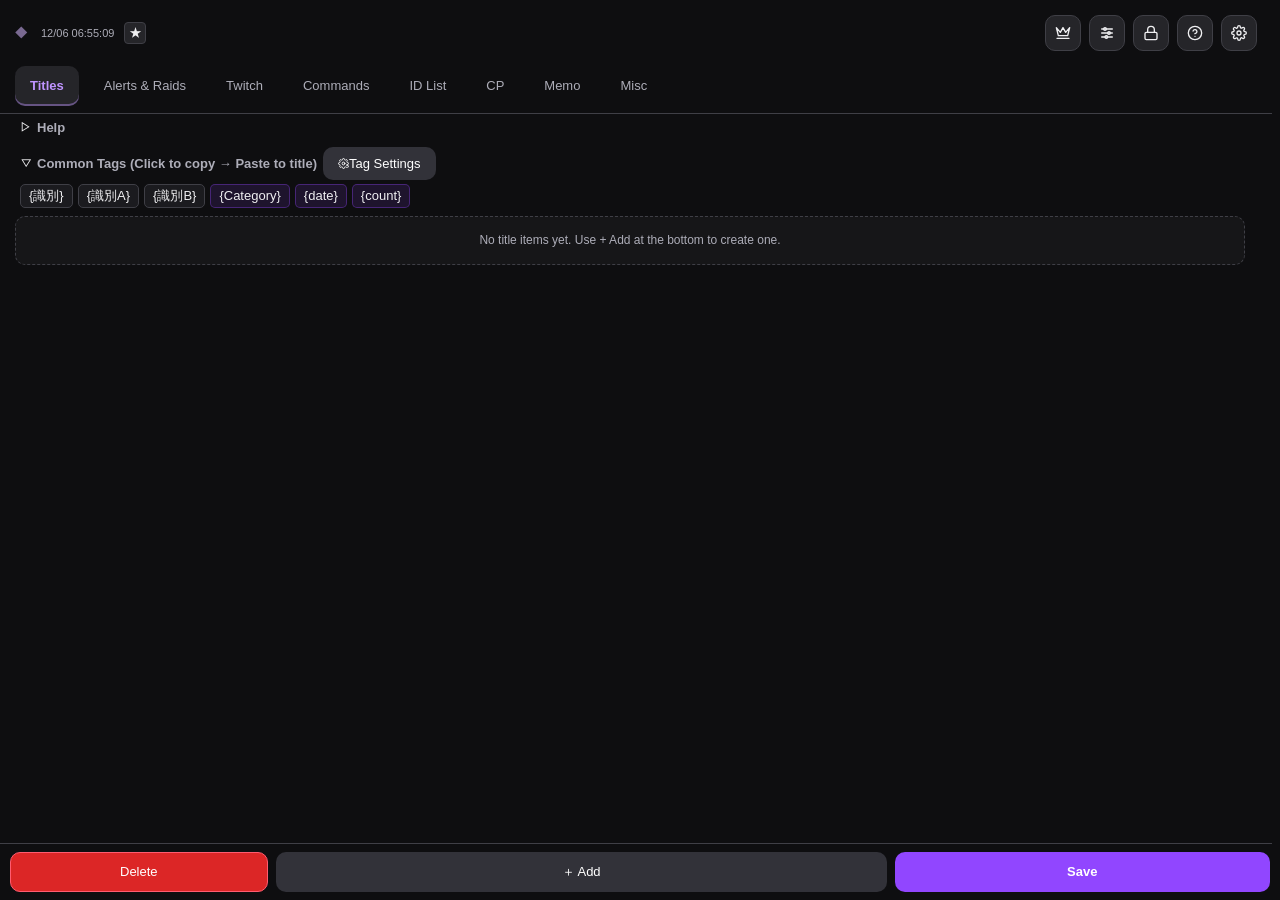
==== commit b0237281: "feat(ui): collapse markdown shortcuts toolbar under accordion and iconize buttons" ====
--- a/TwitchManagerDock.html
+++ b/TwitchManagerDock.html
@@ -586,20 +586,31 @@
 
     <div id="memo-tab" class="tab-content">
         <div class="memo-sticky-header">
-            <div class="memo-global-toolbar" id="memo-global-toolbar">
-                <button type="button" class="memo-toolbar-btn" onclick="insertMarkdownSyntax(null, '**', '**')" data-i18n-title="extended.memoBold" title="太字"><b>B</b> <span data-i18n="extended.memoBoldShort">太字</span></button>
-                <button type="button" class="memo-toolbar-btn" onclick="insertMarkdownSyntax(null, '# ')" data-i18n-title="extended.memoH1" title="大見出し">H1</button>
-                <button type="button" class="memo-toolbar-btn" onclick="insertMarkdownSyntax(null, '## ')" data-i18n-title="extended.memoH2" title="中見出し">H2</button>
-                <button type="button" class="memo-toolbar-btn" onclick="insertMarkdownSyntax(null, '- ')" data-i18n-title="extended.memoList" title="箇条書き">• <span data-i18n="extended.memoListShort">箇条書き</span></button>
-                <button type="button" class="memo-toolbar-btn" onclick="insertMarkdownSyntax(null, '1. ')" data-i18n-title="extended.memoOl" title="番号付きリスト">1. <span data-i18n="extended.memoOlShort">番号リスト</span></button>
-                <button type="button" class="memo-toolbar-btn" onclick="insertMarkdownSyntax(null, '- [ ] ')" data-i18n-title="extended.memoTask" title="タスクリスト">☑ <span data-i18n="extended.memoTaskShort">タスク</span></button>
-                <button type="button" class="memo-toolbar-btn" onclick="insertMarkdownSyntax(null, '[', '](URL)')" data-i18n-title="extended.memoLink" title="リンク"><svg width="10" height="10" viewBox="0 0 24 24" fill="none" stroke="currentColor" stroke-width="2" stroke-linecap="round" stroke-linejoin="round" style="margin-right:2px;"><path d="M10 13a5 5 0 0 0 7.54.54l3-3a5 5 0 0 0-7.07-7.07l-1.72 1.71"></path><path d="M14 11a5 5 0 0 0-7.54-.54l-3 3a5 5 0 0 0 7.07 7.07l1.71-1.71"></path></svg><span data-i18n="extended.memoLinkShort">リンク</span></button>
-                <button type="button" class="memo-toolbar-btn" onclick="insertMarkdownSyntax(null, '`', '`')" data-i18n-title="extended.memoCode" title="インラインコード">&lt;&gt; <span data-i18n="extended.memoCodeShort">コード</span></button>
-            </div>
-            <div class="memo-header-actions" style="display: flex; align-items: center; gap: 6px; flex-shrink: 0; margin-left: auto;">
-                <button type="button" class="btn-secondary" id="ui-toggle-all-memos" style="padding: 4px 8px; font-size: 11px; display: inline-flex; align-items: center; gap: 4px;" onclick="toggleAllMemoModes()" data-i18n-title="extended.memoAllToggleTip" title="すべてのメモのプレビュー/編集を一括切り替え"><svg width="12" height="12" viewBox="0 0 24 24" fill="none" stroke="currentColor" stroke-width="2" stroke-linecap="round" stroke-linejoin="round" style="margin-right:3px; vertical-align:middle;"><path d="M2 12s3-7 10-7 10 7 10 7-3 7-10 7-10-7-10-7Z"></path><circle cx="12" cy="12" r="3"></circle></svg><span class="mode-btn-text" data-i18n="extended.memoAllPreview">全プレビュー</span></button>
-                <button type="button" class="btn-secondary btn-add-item" id="ui-add-memo" style="padding: 4px 10px; font-size: 11px; display: inline-flex; align-items: center; flex-shrink: 0;" onclick="addMemo()" data-i18n-aria="extended.addMemoAria" aria-label="追加"><svg width="12" height="12" viewBox="0 0 24 24" fill="none" stroke="currentColor" stroke-width="2" stroke-linecap="round" stroke-linejoin="round" style="margin-right: 4px;"><line x1="12" y1="5" x2="12" y2="19"></line><line x1="5" y1="12" x2="19" y2="12"></line></svg><span data-i18n="addMemo">追加</span></button>
-            </div>
+            <details id="memo-toolbar-section" class="tab-help memo-toolbar-details" style="margin: 0; padding: 0; width: 100%;">
+                <summary class="tab-help-summary memo-toolbar-summary" style="display: flex; align-items: center; justify-content: space-between; gap: 6px; user-select: none;">
+                    <span data-i18n="extended.memoToolbarTitle">装飾ツール</span>
+                    <div class="memo-header-actions" style="display: flex; align-items: center; gap: 6px; flex-shrink: 0; margin-left: auto;" onclick="event.stopPropagation();">
+                        <button type="button" class="btn-secondary" id="ui-toggle-all-memos" style="padding: 4px 8px; font-size: 11px; display: inline-flex; align-items: center; gap: 4px;" onclick="toggleAllMemoModes()" data-i18n-title="extended.memoAllToggleTip" title="すべてのメモのプレビュー/編集を一括切り替え">
+                            <svg width="12" height="12" viewBox="0 0 24 24" fill="none" stroke="currentColor" stroke-width="2" stroke-linecap="round" stroke-linejoin="round" style="vertical-align:middle;"><path d="M2 12s3-7 10-7 10 7 10 7-3 7-10 7-10-7-10-7Z"></path><circle cx="12" cy="12" r="3"></circle></svg>
+                            <span class="mode-btn-text" data-i18n="extended.memoAllPreview">全プレビュー</span>
+                        </button>
+                        <button type="button" class="btn-secondary btn-add-item" id="ui-add-memo" style="padding: 4px 10px; font-size: 11px; display: inline-flex; align-items: center; flex-shrink: 0;" onclick="addMemo()" data-i18n-aria="extended.addMemoAria" aria-label="追加">
+                            <svg width="12" height="12" viewBox="0 0 24 24" fill="none" stroke="currentColor" stroke-width="2" stroke-linecap="round" stroke-linejoin="round" style="margin-right: 4px;"><line x1="12" y1="5" x2="12" y2="19"></line><line x1="5" y1="12" x2="19" y2="12"></line></svg>
+                            <span data-i18n="addMemo">追加</span>
+                        </button>
+                    </div>
+                </summary>
+                <div class="memo-global-toolbar" id="memo-global-toolbar" style="margin-top: 8px; display: flex; align-items: center; gap: 4px; flex-wrap: wrap;">
+                    <button type="button" class="memo-toolbar-btn" onclick="insertMarkdownSyntax(null, '**', '**')" data-i18n-title="extended.memoBold" title="太字"><b>B</b></button>
+                    <button type="button" class="memo-toolbar-btn" onclick="insertMarkdownSyntax(null, '# ')" data-i18n-title="extended.memoH1" title="大見出し"><b>H1</b></button>
+                    <button type="button" class="memo-toolbar-btn" onclick="insertMarkdownSyntax(null, '## ')" data-i18n-title="extended.memoH2" title="中見出し"><b>H2</b></button>
+                    <button type="button" class="memo-toolbar-btn" onclick="insertMarkdownSyntax(null, '- ')" data-i18n-title="extended.memoList" title="箇条書き">•</button>
+                    <button type="button" class="memo-toolbar-btn" onclick="insertMarkdownSyntax(null, '1. ')" data-i18n-title="extended.memoOl" title="番号付きリスト">1.</button>
+                    <button type="button" class="memo-toolbar-btn" onclick="insertMarkdownSyntax(null, '- [ ] ')" data-i18n-title="extended.memoTask" title="タスクリスト">☑</button>
+                    <button type="button" class="memo-toolbar-btn" onclick="insertMarkdownSyntax(null, '[', '](URL)')" data-i18n-title="extended.memoLink" title="リンク"><svg width="12" height="12" viewBox="0 0 24 24" fill="none" stroke="currentColor" stroke-width="2" stroke-linecap="round" stroke-linejoin="round" style="vertical-align:middle;"><path d="M10 13a5 5 0 0 0 7.54.54l3-3a5 5 0 0 0-7.07-7.07l-1.72 1.71"></path><path d="M14 11a5 5 0 0 0-7.54-.54l-3 3a5 5 0 0 0 7.07 7.07l1.71-1.71"></path></svg></button>
+                    <button type="button" class="memo-toolbar-btn" onclick="insertMarkdownSyntax(null, '`', '`')" data-i18n-title="extended.memoCode" title="インラインコード">&lt;&gt;</button>
+                </div>
+            </details>
         </div>
         <div id="memo-container" class="sortable-container"></div>
         <div class="sticky-footer-wrapper" style="z-index: 1000;">
--- a/css/twitch_manager.css
+++ b/css/twitch_manager.css
@@ -6477,7 +6477,31 @@
     word-break: break-word;
 }
 
+.record-count-control {
+    display: inline-flex !important;
+    align-items: center !important;
+    gap: 2px !important;
+    height: 32px !important;
+    box-sizing: border-box !important;
+    flex: 0 0 auto !important;
+}
+
 .record-count-input {
+    width: 38px !important;
+    min-width: 38px !important;
+    max-width: 44px !important;
+    height: 28px !important;
+    line-height: 28px !important;
+    padding: 0 2px !important;
+    font-size: 11px !important;
+    background: var(--bg-base);
+    color: var(--text-main);
+    border: 1px solid var(--border-color);
+    border-radius: 4px;
+    text-align: center !important;
+    box-sizing: border-box !important;
+    margin: 0 !important;
+    vertical-align: middle;
     transition: border-color var(--transition-fast), box-shadow var(--transition-fast);
 }
 
@@ -6681,11 +6705,65 @@
 }
 
 
+
+
 /* ==========================================================================
-   Ultra-Narrow Responsive Overrides (Issue: Narrow Viewport Layout Refinements)
+   Comprehensive Responsive Overrides (PC, Tablet & Ultra-Narrow Viewports)
    ========================================================================== */
 
-/* Common Tag Bar base */
+/* Universal rules for record count & title area */
+.record-title-area {
+    display: flex;
+    align-items: center;
+    gap: 8px;
+    min-width: 0;
+    flex: 1 1 auto;
+    position: relative;
+}
+
+.record-title-text {
+    min-width: 0;
+    overflow: hidden;
+    text-overflow: ellipsis;
+    word-break: break-word;
+}
+
+.record-count-control {
+    display: inline-flex !important;
+    flex-direction: row !important;
+    align-items: center !important;
+    gap: 2px !important;
+    height: 30px !important;
+    box-sizing: border-box !important;
+    flex-shrink: 0 !important;
+    flex-wrap: nowrap !important;
+}
+
+.record-count-input {
+    width: 38px !important;
+    min-width: 38px !important;
+    max-width: 44px !important;
+    height: 24px !important;
+    line-height: 24px !important;
+    padding: 0 2px !important;
+    font-size: 11px !important;
+    background: var(--bg-base);
+    color: var(--text-main);
+    border: 1px solid var(--border-color);
+    border-radius: 4px;
+    text-align: center !important;
+    box-sizing: border-box !important;
+    margin: 0 !important;
+    vertical-align: middle;
+    transition: border-color var(--transition-fast), box-shadow var(--transition-fast);
+}
+
+.record-count-input:focus {
+    border-color: var(--twitch-purple) !important;
+    box-shadow: 0 0 0 2px rgba(145, 70, 255, 0.25) !important;
+    outline: none !important;
+}
+
 .common-tag-title-short {
     display: none;
 }
@@ -6693,61 +6771,20 @@
     display: inline;
 }
 
-@media (max-width: 340px) {
-    /* 1. Header Clock -> SVG Icon with Tooltip */
-    .today-date-text {
-        display: none !important;
-    }
-    .today-clock-icon {
-        display: inline-flex !important;
-        align-items: center;
-        justify-content: center;
-        cursor: help;
-        padding: 4px;
-        border-radius: 4px;
-        transition: color var(--transition-fast);
-    }
-    .today-clock-icon:hover {
-        color: var(--twitch-purple) !important;
-    }
-    .today-date-wrapper {
-        cursor: pointer;
-    }
-
-    /* 2. Common Tag Bar (Summary compact single-line) */
-    .common-tag-title-full {
-        display: none !important;
-    }
-    .common-tag-title-short {
-        display: inline !important;
-        font-size: 11px !important;
-        font-weight: bold !important;
-        white-space: nowrap !important;
-    }
-    .common-tag-summary {
-        display: flex !important;
-        align-items: center !important;
-        justify-content: space-between !important;
-        gap: 6px !important;
-    }
-    .common-tag-manage-btn {
-        margin-left: auto !important;
-        padding: 2px 6px !important;
-        font-size: 10px !important;
-        flex-shrink: 0 !important;
-    }
-    .tag-chip-bar {
-        display: flex !important;
-        flex-wrap: wrap !important;
-        gap: 4px !important;
-    }
-    .tag-chip {
-        font-size: 10px !important;
-        padding: 3px 6px !important;
-        white-space: nowrap !important;
-    }
-
-    /* 3. Title Preset Card 2-row layout & zero vertical stretch */
+/* 1. Medium Width (<= 520px) -> Switch to 2-row layout without breaking button sizes */
+@media (max-width: 520px) {
+    .app-header {
+        gap: 6px;
+    }
+    .app-header-controls {
+        gap: 4px;
+    }
+    .app-header-controls .btn-head-purple {
+        width: 30px !important;
+        height: 30px !important;
+        min-width: 30px;
+    }
+
     .record-card {
         margin-bottom: 8px !important;
     }
@@ -6782,7 +6819,6 @@
         word-break: break-word !important;
     }
 
-    /* Rename Pencil Button -> Pin to top-right of title area */
     .record-edit-btn {
         position: absolute !important;
         right: 0 !important;
@@ -6796,50 +6832,94 @@
         flex-shrink: 0 !important;
     }
 
-    /* Actions row: Centered horizontally in card */
     .record-actions {
         width: 100% !important;
         margin: 4px 0 0 0 !important;
         padding: 0 !important;
         display: flex !important;
         align-items: center !important;
-        justify-content: center !important; /* Centered in card */
+        justify-content: center !important;
         gap: 8px !important;
         flex-wrap: nowrap !important;
         flex: 0 0 auto !important;
         position: relative !important;
     }
-
-    /* Count numbers only (< > hidden, compact input) */
+}
+
+/* 2. Narrow Dock Width (<= 380px) -> Iconize SYNC/PUSH & Hide < > */
+@media (max-width: 380px) {
+    .today-date-text {
+        display: none !important;
+    }
+    .today-clock-icon {
+        display: inline-flex !important;
+        align-items: center;
+        justify-content: center;
+        cursor: help;
+        padding: 4px;
+        border-radius: 4px;
+        transition: color var(--transition-fast);
+    }
+    .today-clock-icon:hover {
+        color: var(--twitch-purple) !important;
+    }
+    .today-date-wrapper {
+        cursor: pointer;
+    }
+
+    .common-tag-title-full {
+        display: none !important;
+    }
+    .common-tag-title-short {
+        display: inline !important;
+        font-size: 11px !important;
+        font-weight: bold !important;
+        white-space: nowrap !important;
+    }
+    .common-tag-summary {
+        display: flex !important;
+        align-items: center !important;
+        justify-content: space-between !important;
+        gap: 6px !important;
+    }
+    .common-tag-manage-btn {
+        margin-left: auto !important;
+        padding: 2px 6px !important;
+        font-size: 10px !important;
+        flex-shrink: 0 !important;
+    }
+    .tag-chip-bar {
+        display: flex !important;
+        flex-wrap: wrap !important;
+        gap: 4px !important;
+    }
+    .tag-chip {
+        font-size: 10px !important;
+        padding: 3px 6px !important;
+        white-space: nowrap !important;
+    }
+
     .count-step-btn {
         display: none !important;
     }
     .record-count-control {
         margin-right: 0 !important;
-        height: auto !important;
-        flex: 0 0 auto !important;
-        display: inline-flex !important;
-        align-items: center !important;
     }
     .record-count-input {
         width: 38px !important;
-        height: 30px !important;
-        line-height: 30px !important;
+        height: 32px !important;
+        line-height: 32px !important;
         font-size: 12px !important;
         font-weight: bold !important;
         border-radius: 6px !important;
-        text-align: center !important;
-        padding: 0 2px !important;
-        margin: 0 !important;
-    }
-
-    /* SYNC & PUSH -> Compact 30px square icon buttons */
+    }
+
     .twitch-action-btn {
-        min-width: 30px !important;
-        width: 30px !important;
-        height: 30px !important;
-        min-height: 30px !important;
-        flex: 0 0 30px !important;
+        min-width: 32px !important;
+        width: 32px !important;
+        height: 32px !important;
+        min-height: 32px !important;
+        flex: 0 0 32px !important;
         padding: 0 !important;
         border-radius: 6px !important;
         display: inline-flex !important;
@@ -6851,19 +6931,18 @@
         display: none !important;
     }
     .twitch-action-btn svg {
-        width: 14px !important;
-        height: 14px !important;
+        width: 15px !important;
+        height: 15px !important;
     }
 
     .btn-delete-item {
-        height: 30px !important;
-        min-height: 30px !important;
+        height: 32px !important;
+        min-height: 32px !important;
         width: 24px !important;
         padding: 0 !important;
         margin-left: 4px !important;
     }
 
-    /* Tab navigation auto-fit */
     .tab-nav {
         gap: 4px;
         padding-bottom: 5px;
@@ -6874,7 +6953,6 @@
         min-width: 54px;
     }
 
-    /* Sticky Footer Buttons */
     .sticky-footer-wrapper {
         padding: 6px 6px !important;
         gap: 5px !important;
@@ -6887,6 +6965,7 @@
     }
 }
 
+/* 3. Ultra-Compact Width (<= 240px) */
 @media (max-width: 240px) {
     .record-header {
         padding: 6px 6px !important;
@@ -6917,3 +6996,142 @@
         width: 20px !important;
     }
 }
+
+.lang-toggle-btn.active,
+.theme-toggle-btn.active {
+    background: var(--button-primary-bg) !important;
+    color: var(--button-primary-text) !important;
+    border-color: var(--button-primary-bg) !important;
+    box-shadow: 0 2px 6px rgba(145, 70, 255, 0.3) !important;
+}
+
+
+/* Memo Category Name Responsive Wrapping */
+.memo-category-name {
+    display: flex;
+    align-items: center;
+    justify-content: space-between;
+    gap: 8px;
+    flex-wrap: wrap;
+}
+
+.memo-title-area {
+    display: flex;
+    align-items: center;
+    gap: 8px;
+    min-width: 0;
+    flex: 1 1 120px;
+}
+
+.memo-actions {
+    display: flex;
+    align-items: center;
+    gap: 6px;
+    flex-shrink: 0;
+}
+
+@media (max-width: 480px) {
+    .memo-category-name {
+        flex-direction: column !important;
+        align-items: stretch !important;
+        gap: 6px !important;
+    }
+    .memo-title-area {
+        width: 100% !important;
+        flex: 0 0 auto !important;
+    }
+    .memo-actions {
+        width: 100% !important;
+        justify-content: flex-end !important;
+    }
+    .memo-actions .memo-mode-toggle-btn {
+        padding: 3px 8px !important;
+        font-size: 11px !important;
+    }
+}
+
+
+/* Memo Mode Toggle Buttons Iconization for Narrow Viewports */
+@media (max-width: 480px) {
+    /* 1. Memo Category Toggle Button -> Icon only */
+    .memo-mode-toggle-btn .mode-btn-text {
+        display: none !important;
+    }
+    .memo-mode-toggle-btn {
+        min-width: 28px !important;
+        width: 28px !important;
+        height: 28px !important;
+        padding: 0 !important;
+        display: inline-flex !important;
+        align-items: center !important;
+        justify-content: center !important;
+        gap: 0 !important;
+        flex: 0 0 28px !important;
+    }
+    .memo-mode-toggle-btn svg {
+        margin: 0 !important;
+    }
+
+    /* 2. Global Toggle All Memos Button -> Icon only */
+    #ui-toggle-all-memos .mode-btn-text {
+        display: none !important;
+    }
+    #ui-toggle-all-memos {
+        min-width: 28px !important;
+        width: 28px !important;
+        height: 28px !important;
+        padding: 0 !important;
+        display: inline-flex !important;
+        align-items: center !important;
+        justify-content: center !important;
+        gap: 0 !important;
+        flex: 0 0 28px !important;
+    }
+    #ui-toggle-all-memos svg {
+        margin: 0 !important;
+    }
+
+    /* 3. Global Add Memo Button -> Icon only */
+    #ui-add-memo span {
+        display: none !important;
+    }
+    #ui-add-memo {
+        min-width: 28px !important;
+        width: 28px !important;
+        height: 28px !important;
+        padding: 0 !important;
+        display: inline-flex !important;
+        align-items: center !important;
+        justify-content: center !important;
+        flex: 0 0 28px !important;
+    }
+    #ui-add-memo svg {
+        margin: 0 !important;
+    }
+
+    /* 4. Memo Toolbar Buttons -> Compact icon/symbol only */
+    .memo-toolbar-btn span {
+        display: none !important;
+    }
+    .memo-toolbar-btn {
+        padding: 2px 5px !important;
+        font-size: 11px !important;
+    }
+}
+
+
+/* Memo Markdown Toolbar Buttons Compact Icon Style */
+.memo-toolbar-btn {
+    width: 26px !important;
+    min-width: 26px !important;
+    height: 26px !important;
+    min-height: 26px !important;
+    padding: 0 !important;
+    display: inline-flex !important;
+    align-items: center !important;
+    justify-content: center !important;
+    font-size: 11px !important;
+    border-radius: 4px !important;
+    text-align: center !important;
+    box-sizing: border-box !important;
+}
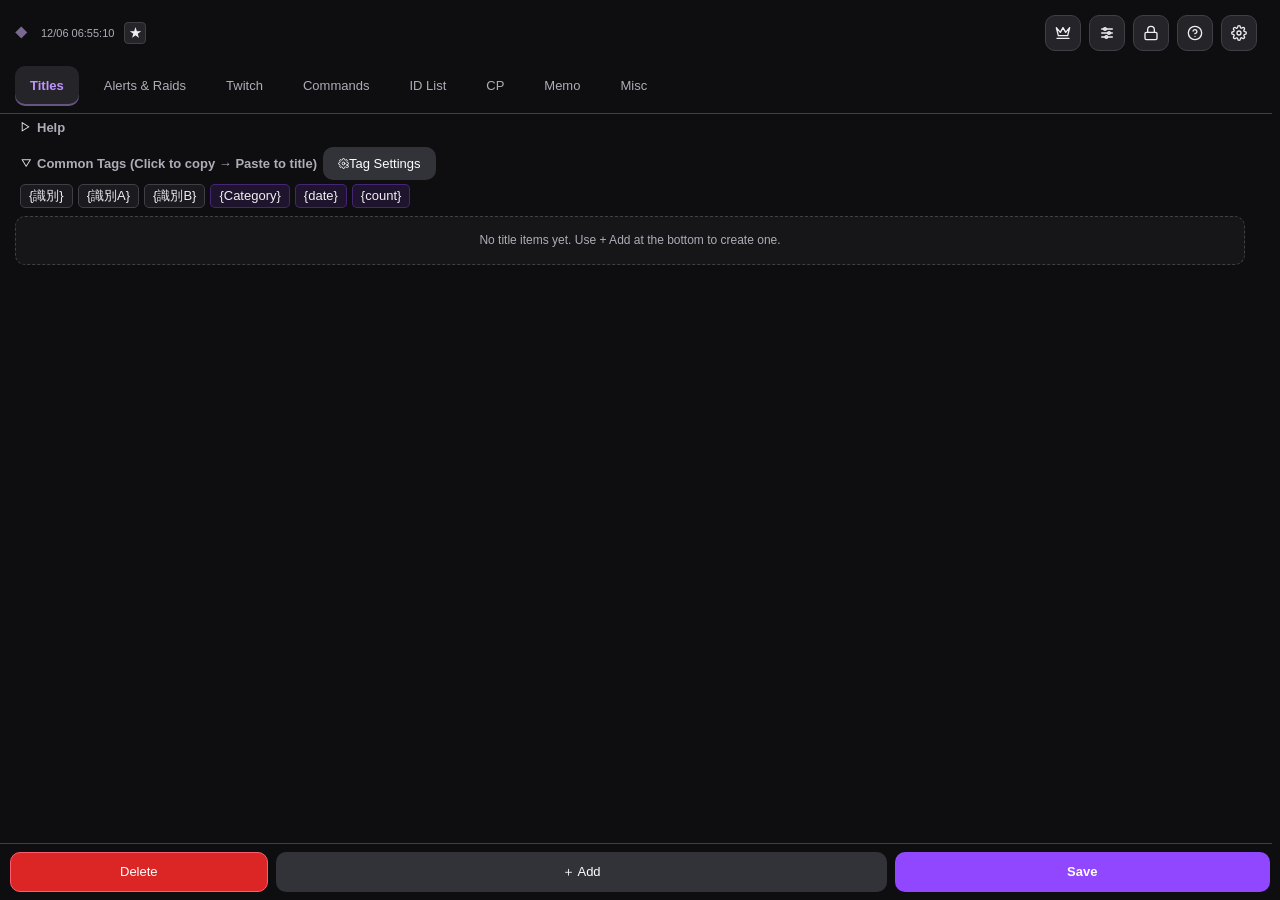
==== commit 98d577d8: "feat(ui): auto-collapse common tag bar by default when viewport is narrow" ====
--- a/TwitchManagerDock.html
+++ b/TwitchManagerDock.html
@@ -86,7 +86,7 @@
         </details>
 
         <!-- 共通タグバー (ヘルプの真下, 全タイトル共通・開閉対応) -->
-        <details id="common-tag-bar-section" class="tab-help common-tag-section" style="margin-bottom: 8px;" open>
+        <details id="common-tag-bar-section" class="tab-help common-tag-section" style="margin-bottom: 8px;">
             <summary class="tab-help-summary common-tag-summary">
                 <span class="common-tag-title-wrap" data-i18n-title="commonTagBarTitleTip" title="クリックでコピー → タイトルに貼り付け">
                     <span class="common-tag-title-full" data-i18n="commonTagBarTitle">共通タグ (クリックでコピー → タイトルに貼り付け)</span>
--- a/css/twitch_manager.css
+++ b/css/twitch_manager.css
@@ -7006,132 +7006,241 @@
 }
 
 
-/* Memo Category Name Responsive Wrapping */
+/* Memo Category Name Right-Pinned Actions & Auto-wrapping Title */
 .memo-category-name {
-    display: flex;
-    align-items: center;
-    justify-content: space-between;
-    gap: 8px;
-    flex-wrap: wrap;
+    display: block !important;
+    position: relative !important;
+    padding-right: 64px !important;
+    margin-bottom: 12px !important;
+    min-height: 28px !important;
+    cursor: grab;
 }
 
 .memo-title-area {
-    display: flex;
-    align-items: center;
-    gap: 8px;
-    min-width: 0;
-    flex: 1 1 120px;
+    display: flex !important;
+    align-items: baseline !important;
+    gap: 8px !important;
+    min-width: 0 !important;
+    width: 100% !important;
+    flex-wrap: wrap !important;
+}
+
+.memo-title-text {
+    font-size: 15px !important;
+    font-weight: bold !important;
+    color: var(--command-accent) !important;
+    word-break: break-word !important;
+    white-space: normal !important;
+    line-height: 1.35 !important;
+    display: inline-block !important;
+}
+
+.memo-preview {
+    font-size: 11px !important;
+    color: var(--text-muted) !important;
+    opacity: 0.7 !important;
+    word-break: break-word !important;
+    white-space: nowrap !important;
+    overflow: hidden !important;
+    text-overflow: ellipsis !important;
+    margin-top: 2px !important;
+    flex: 1 1 80px !important;
 }
 
 .memo-actions {
-    display: flex;
-    align-items: center;
-    gap: 6px;
-    flex-shrink: 0;
+    position: absolute !important;
+    right: 0 !important;
+    top: 0 !important;
+    display: flex !important;
+    align-items: center !important;
+    gap: 4px !important;
+    flex-shrink: 0 !important;
 }
 
 @media (max-width: 480px) {
     .memo-category-name {
-        flex-direction: column !important;
-        align-items: stretch !important;
-        gap: 6px !important;
-    }
-    .memo-title-area {
-        width: 100% !important;
-        flex: 0 0 auto !important;
+        padding-right: 58px !important;
     }
     .memo-actions {
-        width: 100% !important;
-        justify-content: flex-end !important;
-    }
-    .memo-actions .memo-mode-toggle-btn {
-        padding: 3px 8px !important;
-        font-size: 11px !important;
-    }
-}
-
-
-/* Memo Mode Toggle Buttons Iconization for Narrow Viewports */
-@media (max-width: 480px) {
-    /* 1. Memo Category Toggle Button -> Icon only */
+        top: -2px !important;
+    }
+}
+
+
+/* Memo Category Header Right-Pinned Square Icon Buttons */
+.memo-category-name {
+    display: block !important;
+    position: relative !important;
+    padding-right: 60px !important;
+    margin-bottom: 12px !important;
+    min-height: 28px !important;
+    cursor: grab;
+}
+
+.memo-title-area {
+    display: flex !important;
+    align-items: baseline !important;
+    gap: 8px !important;
+    min-width: 0 !important;
+    width: 100% !important;
+    flex-wrap: wrap !important;
+}
+
+.memo-title-text {
+    font-size: 15px !important;
+    font-weight: bold !important;
+    color: var(--command-accent) !important;
+    word-break: break-word !important;
+    white-space: normal !important;
+    line-height: 1.35 !important;
+    display: inline-block !important;
+}
+
+.memo-preview {
+    font-size: 11px !important;
+    color: var(--text-muted) !important;
+    opacity: 0.7 !important;
+    word-break: break-word !important;
+    white-space: nowrap !important;
+    overflow: hidden !important;
+    text-overflow: ellipsis !important;
+    margin-top: 2px !important;
+    flex: 1 1 80px !important;
+}
+
+.memo-actions {
+    position: absolute !important;
+    right: 0 !important;
+    top: 0 !important;
+    display: flex !important;
+    align-items: center !important;
+    gap: 4px !important;
+    flex-shrink: 0 !important;
+}
+
+/* Force square icon on memo mode toggle button across responsive viewports */
+@media (max-width: 520px) {
+    .memo-category-name {
+        padding-right: 56px !important;
+    }
+    .memo-actions {
+        top: 0 !important;
+    }
     .memo-mode-toggle-btn .mode-btn-text {
         display: none !important;
     }
     .memo-mode-toggle-btn {
-        min-width: 28px !important;
-        width: 28px !important;
-        height: 28px !important;
+        min-width: 26px !important;
+        width: 26px !important;
+        height: 26px !important;
+        min-height: 26px !important;
         padding: 0 !important;
         display: inline-flex !important;
         align-items: center !important;
         justify-content: center !important;
         gap: 0 !important;
-        flex: 0 0 28px !important;
+        flex: 0 0 26px !important;
+        border-radius: 4px !important;
     }
     .memo-mode-toggle-btn svg {
+        width: 13px !important;
+        height: 13px !important;
         margin: 0 !important;
     }
-
-    /* 2. Global Toggle All Memos Button -> Icon only */
+    .memo-actions .btn-delete-item {
+        height: 26px !important;
+        min-height: 26px !important;
+        width: 22px !important;
+        padding: 0 !important;
+    }
+
     #ui-toggle-all-memos .mode-btn-text {
         display: none !important;
     }
     #ui-toggle-all-memos {
-        min-width: 28px !important;
-        width: 28px !important;
-        height: 28px !important;
+        min-width: 26px !important;
+        width: 26px !important;
+        height: 26px !important;
         padding: 0 !important;
         display: inline-flex !important;
         align-items: center !important;
         justify-content: center !important;
         gap: 0 !important;
-        flex: 0 0 28px !important;
+        flex: 0 0 26px !important;
     }
     #ui-toggle-all-memos svg {
         margin: 0 !important;
     }
 
-    /* 3. Global Add Memo Button -> Icon only */
     #ui-add-memo span {
         display: none !important;
     }
     #ui-add-memo {
-        min-width: 28px !important;
-        width: 28px !important;
-        height: 28px !important;
+        min-width: 26px !important;
+        width: 26px !important;
+        height: 26px !important;
         padding: 0 !important;
         display: inline-flex !important;
         align-items: center !important;
         justify-content: center !important;
-        flex: 0 0 28px !important;
+        flex: 0 0 26px !important;
     }
     #ui-add-memo svg {
         margin: 0 !important;
     }
-
-    /* 4. Memo Toolbar Buttons -> Compact icon/symbol only */
-    .memo-toolbar-btn span {
-        display: none !important;
-    }
-    .memo-toolbar-btn {
-        padding: 2px 5px !important;
-        font-size: 11px !important;
-    }
-}
-
-
-/* Memo Markdown Toolbar Buttons Compact Icon Style */
-.memo-toolbar-btn {
-    width: 26px !important;
-    min-width: 26px !important;
-    height: 26px !important;
-    min-height: 26px !important;
-    padding: 0 !important;
-    display: inline-flex !important;
-    align-items: center !important;
-    justify-content: center !important;
-    font-size: 11px !important;
-    border-radius: 4px !important;
-    text-align: center !important;
-    box-sizing: border-box !important;
-}
+}
+
+
+/* Tight Category Box & Memo Header Padding for Narrow Viewports */
+@media (max-width: 520px) {
+    .category-box {
+        padding: 8px 10px 10px !important;
+        margin-bottom: 8px !important;
+        border-radius: 8px !important;
+    }
+
+    .category-name,
+    .memo-category-name {
+        font-size: 13px !important;
+        margin-bottom: 6px !important;
+        min-height: 24px !important;
+        padding-right: 32px !important;
+    }
+
+    body.del-mode .memo-category-name {
+        padding-right: 56px !important;
+    }
+
+    .memo-title-text {
+        font-size: 13px !important;
+        line-height: 1.3 !important;
+    }
+
+    .memo-actions {
+        top: -1px !important;
+    }
+
+    .memo-mode-toggle-btn {
+        width: 24px !important;
+        height: 24px !important;
+        min-width: 24px !important;
+        min-height: 24px !important;
+        flex: 0 0 24px !important;
+    }
+
+    .memo-mode-toggle-btn svg {
+        width: 12px !important;
+        height: 12px !important;
+    }
+
+    .tw-body.memo-body {
+        padding-top: 0 !important;
+    }
+
+    .memo-textarea {
+        padding: 6px 8px !important;
+        font-size: 12px !important;
+        min-height: 90px !important;
+        margin-bottom: 0 !important;
+    }
+}
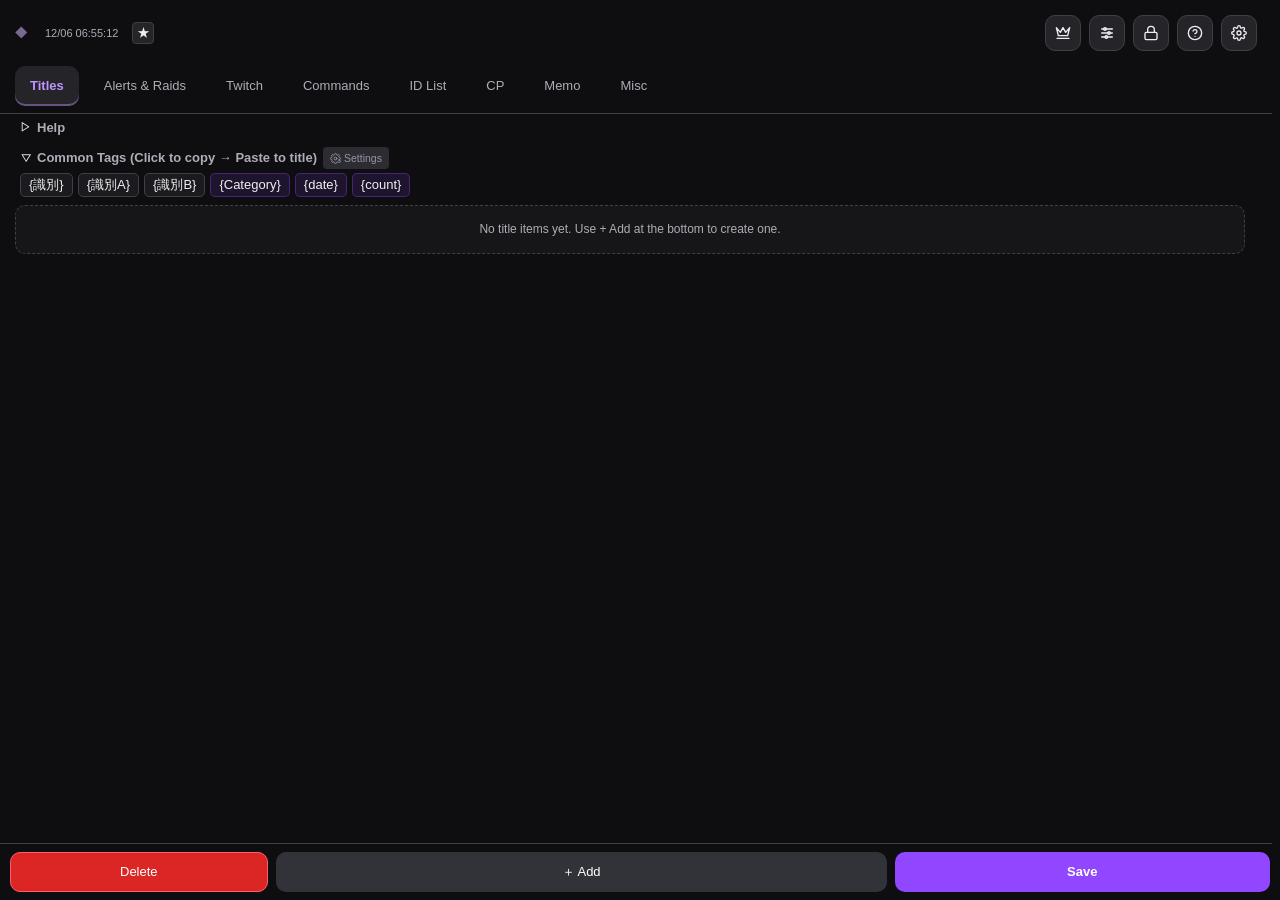
==== commit 69b53758: "fix(ui): ensure today clock icon shows date tooltip on hover and toast on click" ====
--- a/TwitchManagerDock.html
+++ b/TwitchManagerDock.html
@@ -35,7 +35,7 @@
 
     <div class="sticky-top-wrapper">
         <div class="app-header">
-            <h1 class="app-title app-title-row">◆ <span id="today-date-wrap" class="today-date-wrapper has-tooltip" style="margin-left: 6px; display: inline-flex; align-items: center;">
+            <h1 class="app-title app-title-row">◆ <span id="today-date-wrap" class="today-date-wrapper has-tooltip" onclick="handleTodayDateClick(event)" style="margin-left: 6px; display: inline-flex; align-items: center;">
                     <span id="today-date" class="today-date-text" style="color: var(--text-muted); font-weight: normal; font-size: 11px;"></span>
                     <span class="today-clock-icon" aria-hidden="true" style="display: none; color: var(--text-muted);">
                         <svg width="14" height="14" viewBox="0 0 24 24" fill="none" stroke="currentColor" stroke-width="2" stroke-linecap="round" stroke-linejoin="round"><circle cx="12" cy="12" r="10"></circle><polyline points="12 6 12 12 16 14"></polyline></svg>
--- a/css/twitch_manager.css
+++ b/css/twitch_manager.css
@@ -1771,7 +1771,7 @@
             }
         }
 
-        @media (max-width: 420px) {
+        @media (max-width: 480px) {
             .command-grid,
             .command-grid.three,
             .cmd-service-options {
@@ -2368,11 +2368,11 @@
             gap: 8px;
         }
 
-        .raidso-intro-buttons {
-            display: grid;
-            grid-template-columns: repeat(2, minmax(0, 1fr));
-            gap: 8px;
-        }
+        .raidso-intro-buttons {
+    display: grid;
+    grid-template-columns: repeat(3, minmax(0, 1fr));
+    gap: 8px;
+}
 
         .raidso-intro-buttons button {
             width: 100%;
@@ -2749,7 +2749,7 @@
             line-height: 1.5;
         }
 
-        @media (max-width: 430px) {
+        @media (max-width: 480px) {
             .raidso-template-row,
             .raidso-template-actions,
             .raidso-token-grid {
@@ -3003,7 +3003,7 @@
             min-width: 0;
         }
 
-        @media (max-width: 420px) {
+        @media (max-width: 480px) {
             .modal-overlay {
                 padding: 10px;
             }
@@ -4611,7 +4611,7 @@
 .raidso-listener-preview { width: 30px; min-width: 30px; height: 30px; display: inline-flex; align-items: center; justify-content: center; padding: 0; }
 .raidso-listener-remove { width: 30px; min-width: 30px; height: 30px; padding: 0; }
 
-@media (max-width: 520px) {
+@media (max-width: 480px) {
     .raidso-listener-add { grid-template-columns: 1fr; }
     .raidso-listener-row { grid-template-columns: minmax(80px, 1fr) 30px; }
     .raidso-listener-person { grid-column: 1; }
@@ -4645,7 +4645,7 @@
     .cp-source-badge { max-width: 76px; }
 }
 
-@media (max-width: 520px) {
+@media (max-width: 480px) {
     .cp-toolbar-row { align-items: flex-start; }
     .cp-toolbar-actions { width: 100%; }
     .cp-toolbar-select { flex: 1 1 120px; max-width: none; }
@@ -6512,7 +6512,7 @@
 }
 
 /* Medium Narrow Dock Width (<= 400px) */
-@media (max-width: 400px) {
+@media (max-width: 480px) {
     .app-header {
         gap: 6px;
     }
@@ -6527,7 +6527,7 @@
 }
 
 /* Narrow & Ultra-Narrow Dock Width (<= 340px) */
-@media (max-width: 340px) {
+@media (max-width: 360px) {
     /* 1. Header Clock -> SVG Icon with Tooltip */
     .today-date-text {
         display: none !important;
@@ -6772,7 +6772,7 @@
 }
 
 /* 1. Medium Width (<= 520px) -> Switch to 2-row layout without breaking button sizes */
-@media (max-width: 520px) {
+@media (max-width: 480px) {
     .app-header {
         gap: 6px;
     }
@@ -6847,7 +6847,7 @@
 }
 
 /* 2. Narrow Dock Width (<= 380px) -> Iconize SYNC/PUSH & Hide < > */
-@media (max-width: 380px) {
+@media (max-width: 360px) {
     .today-date-text {
         display: none !important;
     }
@@ -7119,7 +7119,7 @@
 }
 
 /* Force square icon on memo mode toggle button across responsive viewports */
-@media (max-width: 520px) {
+@media (max-width: 480px) {
     .memo-category-name {
         padding-right: 56px !important;
     }
@@ -7192,7 +7192,7 @@
 
 
 /* Tight Category Box & Memo Header Padding for Narrow Viewports */
-@media (max-width: 520px) {
+@media (max-width: 480px) {
     .category-box {
         padding: 8px 10px 10px !important;
         margin-bottom: 8px !important;
@@ -7244,3 +7244,262 @@
         margin-bottom: 0 !important;
     }
 }
+
+
+/* Category Name Right-Pinned Actions & Auto-wrapping Title */
+.category-name {
+    display: block !important;
+    position: relative !important;
+    padding-right: 36px !important;
+    margin-bottom: 12px !important;
+    min-height: 26px !important;
+    cursor: grab;
+}
+
+body.del-mode .category-name {
+    padding-right: 70px !important;
+}
+
+.category-title-text {
+    font-size: 15px !important;
+    font-weight: bold !important;
+    color: var(--command-accent) !important;
+    word-break: break-word !important;
+    white-space: normal !important;
+    line-height: 1.35 !important;
+    display: inline-block !important;
+}
+
+.category-actions {
+    position: absolute !important;
+    right: 0 !important;
+    top: 0 !important;
+    display: flex !important;
+    align-items: center !important;
+    gap: 4px !important;
+    flex-shrink: 0 !important;
+}
+
+.category-add-btn {
+    width: 24px !important;
+    min-width: 24px !important;
+    height: 24px !important;
+    min-height: 24px !important;
+    padding: 0 !important;
+    display: inline-flex !important;
+    align-items: center !important;
+    justify-content: center !important;
+    font-size: 13px !important;
+    font-weight: bold !important;
+    border-radius: 4px !important;
+    flex-shrink: 0 !important;
+}
+
+.category-box.closed {
+    margin-bottom: 8px !important;
+}
+
+.category-box.closed .category-name {
+    margin-bottom: 0 !important;
+}
+
+@media (max-width: 480px) {
+    .category-name {
+        padding-right: 32px !important;
+        margin-bottom: 8px !important;
+    }
+    body.del-mode .category-name {
+        padding-right: 64px !important;
+    }
+    .category-title-text {
+        font-size: 13.5px !important;
+    }
+}
+
+
+/* Common Tag Manage Button Subtle & Compact Styling */
+.common-tag-manage-btn {
+    font-size: 10.5px !important;
+    padding: 2px 6px !important;
+    height: 22px !important;
+    min-height: 22px !important;
+    display: inline-flex !important;
+    align-items: center !important;
+    gap: 3px !important;
+    color: var(--text-muted) !important;
+    border-radius: 4px !important;
+    opacity: 0.85;
+    transition: opacity 0.15s ease, color 0.15s ease;
+}
+
+.common-tag-manage-btn:hover {
+    opacity: 1;
+    color: var(--text-main) !important;
+}
+
+@media (max-width: 360px) {
+    .common-tag-manage-btn .common-tag-btn-text {
+        display: none !important;
+    }
+    .common-tag-manage-btn {
+        width: 22px !important;
+        min-width: 22px !important;
+        padding: 0 !important;
+        justify-content: center !important;
+    }
+}
+
+
+/* Raid Settings Link Buttons: Side-by-side normal, Column on narrow */
+.raidso-link-row {
+    display: flex !important;
+    gap: 8px !important;
+    width: 100% !important;
+    align-items: stretch !important;
+    box-sizing: border-box !important;
+}
+
+.raidso-link-row .raidso-external-link {
+    flex: 1 1 0 !important;
+    min-width: 0 !important;
+    display: inline-flex !important;
+    align-items: center !important;
+    justify-content: center !important;
+    gap: 6px !important;
+    padding: 6px 10px !important;
+    font-size: 11.5px !important;
+    white-space: nowrap !important;
+    box-sizing: border-box !important;
+}
+
+@media (max-width: 480px) {
+    .raidso-link-row {
+        flex-direction: column !important;
+        gap: 6px !important;
+    }
+    .raidso-link-row .raidso-external-link {
+        width: 100% !important;
+        flex: 0 0 auto !important;
+    }
+}
+
+
+/* RaidSO Intro Buttons: 3-column normal, 1-column on narrow */
+.raidso-intro-buttons {
+    display: grid !important;
+    grid-template-columns: repeat(3, minmax(0, 1fr)) !important;
+    gap: 6px !important;
+}
+
+.raidso-intro-buttons button {
+    width: 100% !important;
+    min-width: 0 !important;
+    padding: 7px 4px !important;
+    font-size: 11.5px !important;
+    white-space: nowrap !important;
+    box-sizing: border-box !important;
+}
+
+@media (max-width: 480px) {
+    .raidso-intro-buttons {
+        grid-template-columns: 1fr !important;
+        gap: 6px !important;
+    }
+}
+
+
+/* Narrow Viewport Polish: Numeric Input Wrap, Role Checkbox Wrap, Font 1px Down & Emoji Refinement */
+@media (max-width: 480px) {
+    /* 1. Time & Number Input Rows: Stack label on top, input on bottom */
+    .raidso-auto-intro-wait {
+        display: flex !important;
+        flex-direction: column !important;
+        align-items: flex-start !important;
+        gap: 6px !important;
+    }
+    .raidso-auto-intro-wait .field-label {
+        width: 100% !important;
+        font-size: 11.5px !important;
+        line-height: 1.35 !important;
+    }
+    .raidso-auto-intro-wait .tw-time-control {
+        align-self: flex-start !important;
+        margin-top: 2px !important;
+    }
+
+    /* 2. Permission Checkboxes: Stack in 1 column so items never wrap into vertical characters */
+    .raidso-role-grid {
+        grid-template-columns: 1fr !important;
+        gap: 4px !important;
+        font-size: 11.5px !important;
+    }
+    .raidso-role-grid label {
+        padding: 6px 10px !important;
+        font-size: 11.5px !important;
+        white-space: nowrap !important;
+    }
+
+    /* 3. Global Text 1px Smaller on Narrow Viewports */
+    body {
+        font-size: 12px !important;
+    }
+    .field-label,
+    .dialog-guide-label,
+    .settings-help,
+    .raidso-status,
+    .tab-help-body,
+    .empty-state {
+        font-size: 11px !important;
+    }
+    button,
+    .btn-secondary,
+    .btn-primary,
+    .btn-outline {
+        font-size: 11px !important;
+    }
+}
+
+/* Hide or shrink decorative emojis on ultra-narrow viewports */
+@media (max-width: 360px) {
+    .btn-head-purple,
+    .btn-outline,
+    .raidso-external-link,
+    .supporter-reset-card {
+        font-size: 10.5px !important;
+    }
+}
+
+
+/* Today Date Clock Icon & Tooltip / Click Styling */
+.today-date-wrapper {
+    position: relative !important;
+    cursor: pointer !important;
+    display: inline-flex !important;
+    align-items: center !important;
+    padding: 2px 4px !important;
+    border-radius: 4px !important;
+}
+
+.today-date-wrapper:hover {
+    background: rgba(145, 70, 255, 0.1) !important;
+}
+
+.today-date-wrapper.has-tooltip:hover::after {
+    content: attr(data-tooltip);
+    position: absolute !important;
+    top: calc(100% + 4px) !important;
+    left: 0 !important;
+    transform: none !important;
+    background: var(--tooltip-bg, #222) !important;
+    color: var(--text-main, #fff) !important;
+    border: 1px solid var(--border-color, #444) !important;
+    padding: 3px 7px !important;
+    font-size: 11px !important;
+    border-radius: 4px !important;
+    white-space: nowrap !important;
+    z-index: 9999 !important;
+    box-shadow: 0 2px 8px rgba(0,0,0,0.25) !important;
+    opacity: 1 !important;
+    visibility: visible !important;
+    pointer-events: none !important;
+}
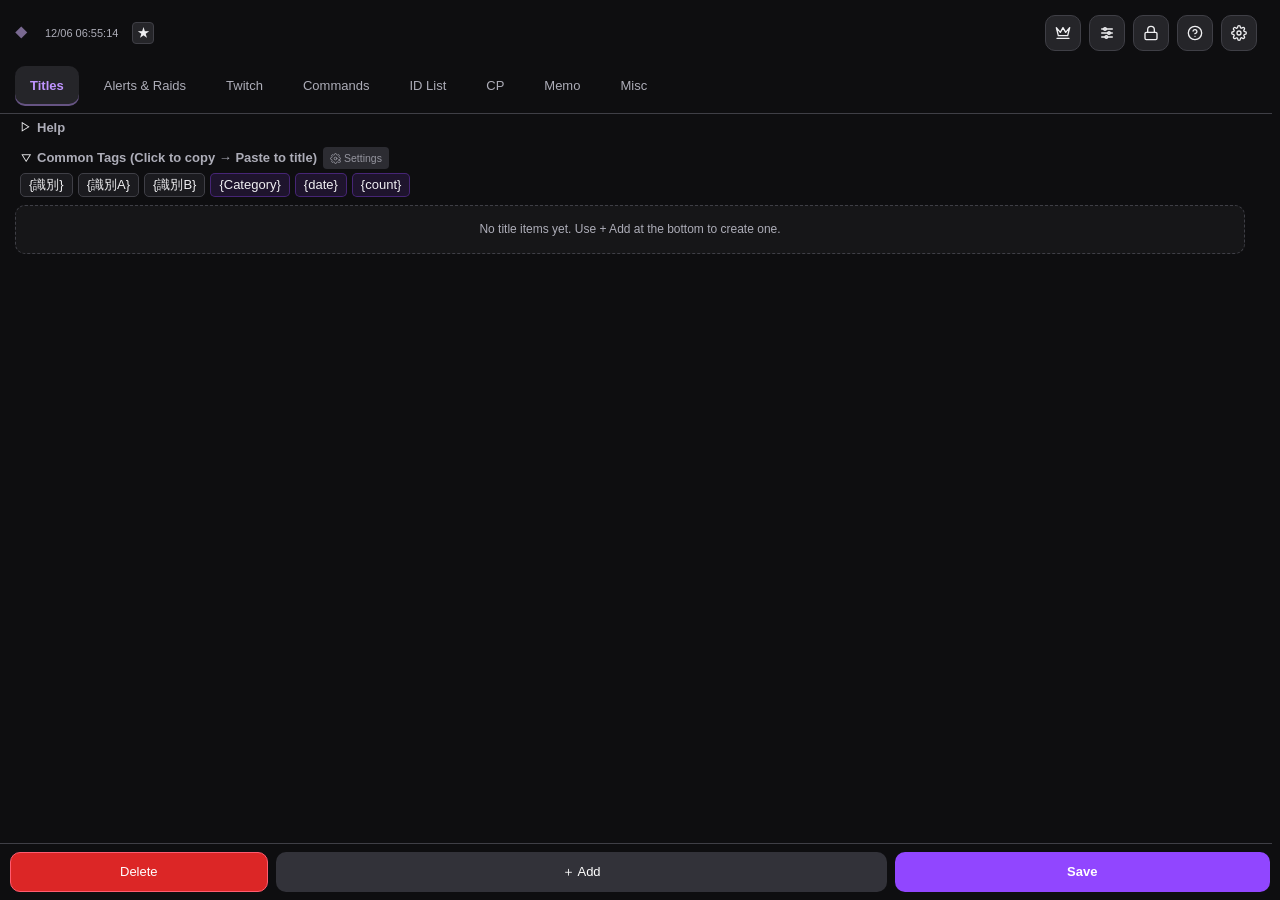
==== commit e6c50fe7: "fix(ui): wrap friends sort toolbar, hide mini calendar icon on narrow viewports, and eliminate empty" ====
--- a/TwitchManagerDock.html
+++ b/TwitchManagerDock.html
@@ -454,20 +454,22 @@
         </details>
 
         <!-- Sort & Filter Toolbar -->
-        <div class="friends-toolbar" style="display: flex; gap: 8px; margin-bottom: 10px; align-items: center; background: var(--bg-header); padding: 8px 12px; border-radius: 8px; border: 1px solid var(--border-color);">
-            <span style="font-size: 12px; color: var(--text-muted); font-weight: bold;" data-i18n="idList.sortBy">表示順:</span>
-            <select id="friends-sort-select" onchange="changeFriendsSortOrder(this.value)" data-i18n-aria="idList.sortBy" aria-label="表示順" style="flex: 1; font-size: 12px; background: var(--bg-base); color: var(--text-main); border: 1px solid var(--border-color); padding: 5px 8px; border-radius: 6px; cursor: pointer; outline: none;">
-                <option value="name" data-i18n="idList.sortName" selected>名前順 (A-Z)</option>
-                <option value="group" data-i18n="idList.sortGroup">グループ別 (手動)</option>
-                <option value="recent-so" data-i18n="idList.sortRecentSo">直近の応援順</option>
-                <option value="so-count" data-i18n="idList.sortSoCount">応援回数順</option>
-                <option value="birthday" data-i18n="idList.sortBirthday">誕生日が近い順</option>
-            </select>
-            <button type="button" class="btn-secondary" onclick="checkAndConsolidateDuplicateIds()" style="height: 30px; padding: 0 9px; font-size: 11px; display: inline-flex; align-items: center; gap: 4px; white-space: nowrap;" data-i18n-title="extended.idDeduplicateBtnTip" title="IDリスト内の重複IDを検索して統合します">
-                <svg width="12" height="12" viewBox="0 0 24 24" fill="none" stroke="currentColor" stroke-width="2" stroke-linecap="round" stroke-linejoin="round"><polyline points="23 4 23 10 17 10"></polyline><polyline points="1 20 1 14 7 14"></polyline><path d="M3.51 9a9 9 0 0 1 14.85-3.36L23 10M1 14l4.64 4.36A9 9 0 0 0 20.49 15"></path></svg>
-                <span data-i18n="extended.idDeduplicateBtn">重複IDを統合</span>
-            </button>
-        </div>
+        <div class="friends-toolbar">
+              <div class="friends-toolbar-top-row">
+                  <span style="font-size: 12px; color: var(--text-muted); font-weight: bold;" data-i18n="idList.sortBy">表示順:</span>
+                  <button type="button" class="btn-secondary friends-dedup-btn" onclick="checkAndConsolidateDuplicateIds()" style="height: 28px; padding: 0 8px; font-size: 11px; display: inline-flex; align-items: center; gap: 4px; white-space: nowrap;" data-i18n-title="extended.idDeduplicateBtnTip" title="IDリストの重複IDを検出・統合します">
+                      <svg width="12" height="12" viewBox="0 0 24 24" fill="none" stroke="currentColor" stroke-width="2" stroke-linecap="round" stroke-linejoin="round"><polyline points="23 4 23 10 17 10"></polyline><polyline points="1 20 1 14 7 14"></polyline><path d="M3.51 9a9 9 0 0 1 14.85-3.36L23 10M1 14l4.64 4.36A9 9 0 0 0 20.49 15"></path></svg>
+                      <span data-i18n="extended.idDeduplicateBtn">重複IDを統合</span>
+                  </button>
+              </div>
+              <select id="friends-sort-select" onchange="changeFriendsSortOrder(this.value)" data-i18n-aria="idList.sortBy" aria-label="表示順" style="flex: 1; font-size: 12px; background: var(--bg-base); color: var(--text-main); border: 1px solid var(--border-color); padding: 5px 8px; border-radius: 6px; cursor: pointer; outline: none;">
+                  <option value="name" data-i18n="idList.sortName" selected>名前順 (A-Z)</option>
+                  <option value="group" data-i18n="idList.sortGroup">グループ別 (手動)</option>
+                  <option value="recent-so" data-i18n="idList.sortRecentSo">直近の紹介</option>
+                  <option value="so-count" data-i18n="idList.sortSoCount">紹介回数順</option>
+                  <option value="birthday" data-i18n="idList.sortBirthday">誕生日が近い順</option>
+              </select>
+          </div>
 
         <!-- タグで絞り込むアコーディオン -->
         <details id="friends-tag-filter-details" style="margin-bottom: 10px; background: var(--bg-header); border: 1px solid var(--border-color); border-radius: 8px; font-size: 12px; color: var(--text-main); outline: none;">
--- a/css/twitch_manager.css
+++ b/css/twitch_manager.css
@@ -7503,3 +7503,110 @@
     visibility: visible !important;
     pointer-events: none !important;
 }
+
+
+/* Header 2-row wrap for ultra narrow dock (<= 300px) so logo/clock/star are never covered */
+@media (max-width: 300px) {
+    .app-header {
+        display: flex !important;
+        flex-wrap: wrap !important;
+        align-items: center !important;
+        gap: 6px !important;
+        margin-bottom: 6px !important;
+    }
+    .app-header-controls {
+        order: 1 !important;
+        width: 100% !important;
+        display: flex !important;
+        justify-content: space-between !important;
+        gap: 3px !important;
+    }
+    .app-header-controls .btn-head-purple {
+        width: 26px !important;
+        height: 26px !important;
+        min-width: 26px !important;
+        font-size: 12px !important;
+        padding: 0 !important;
+    }
+    .app-title-row {
+        order: 2 !important;
+        width: 100% !important;
+        display: inline-flex !important;
+        align-items: center !important;
+        gap: 6px !important;
+        padding-top: 2px !important;
+        border-top: 1px dashed rgba(255, 255, 255, 0.08) !important;
+    }
+    body.light-theme .app-title-row {
+        border-top-color: rgba(0, 0, 0, 0.08) !important;
+    }
+}
+
+
+/* Friends Toolbar & ID List Narrow Responsive Polish */
+.friends-toolbar {
+    display: flex !important;
+    gap: 8px !important;
+    margin-bottom: 10px !important;
+    align-items: center !important;
+    background: var(--bg-header) !important;
+    padding: 8px 12px !important;
+    border-radius: 8px !important;
+    border: 1px solid var(--border-color) !important;
+    box-sizing: border-box !important;
+}
+
+.friends-toolbar-top-row {
+    display: flex;
+    align-items: center;
+    gap: 8px;
+}
+
+#friends-container .record-card {
+    min-height: 0 !important;
+    height: auto !important;
+}
+
+#friends-container .record-header {
+    min-height: 0 !important;
+    height: auto !important;
+    justify-content: flex-start !important;
+}
+
+@media (max-width: 480px) {
+    /* 1. Friends Toolbar 2-row layout: Top row (Label + Dedup btn), Bottom row (Dropdown full-width) */
+    .friends-toolbar {
+        flex-direction: column !important;
+        align-items: stretch !important;
+        gap: 6px !important;
+        padding: 8px 10px !important;
+    }
+    .friends-toolbar-top-row {
+        display: flex !important;
+        justify-content: space-between !important;
+        align-items: center !important;
+        width: 100% !important;
+    }
+    #friends-sort-select {
+        width: 100% !important;
+        flex: 1 1 100% !important;
+    }
+
+    /* 2. Hide calendar icon on narrow screens so date inputs have full width to show date string */
+    .id-mini-date-btn {
+        display: none !important;
+    }
+
+    /* 3. Eliminate unnecessary empty height in ID cards */
+    #friends-container .record-card {
+        margin-bottom: 8px !important;
+        min-height: 0 !important;
+        height: auto !important;
+    }
+    #friends-container .record-header {
+        padding: 8px 10px !important;
+        gap: 6px !important;
+        min-height: 0 !important;
+        height: auto !important;
+    }
+}
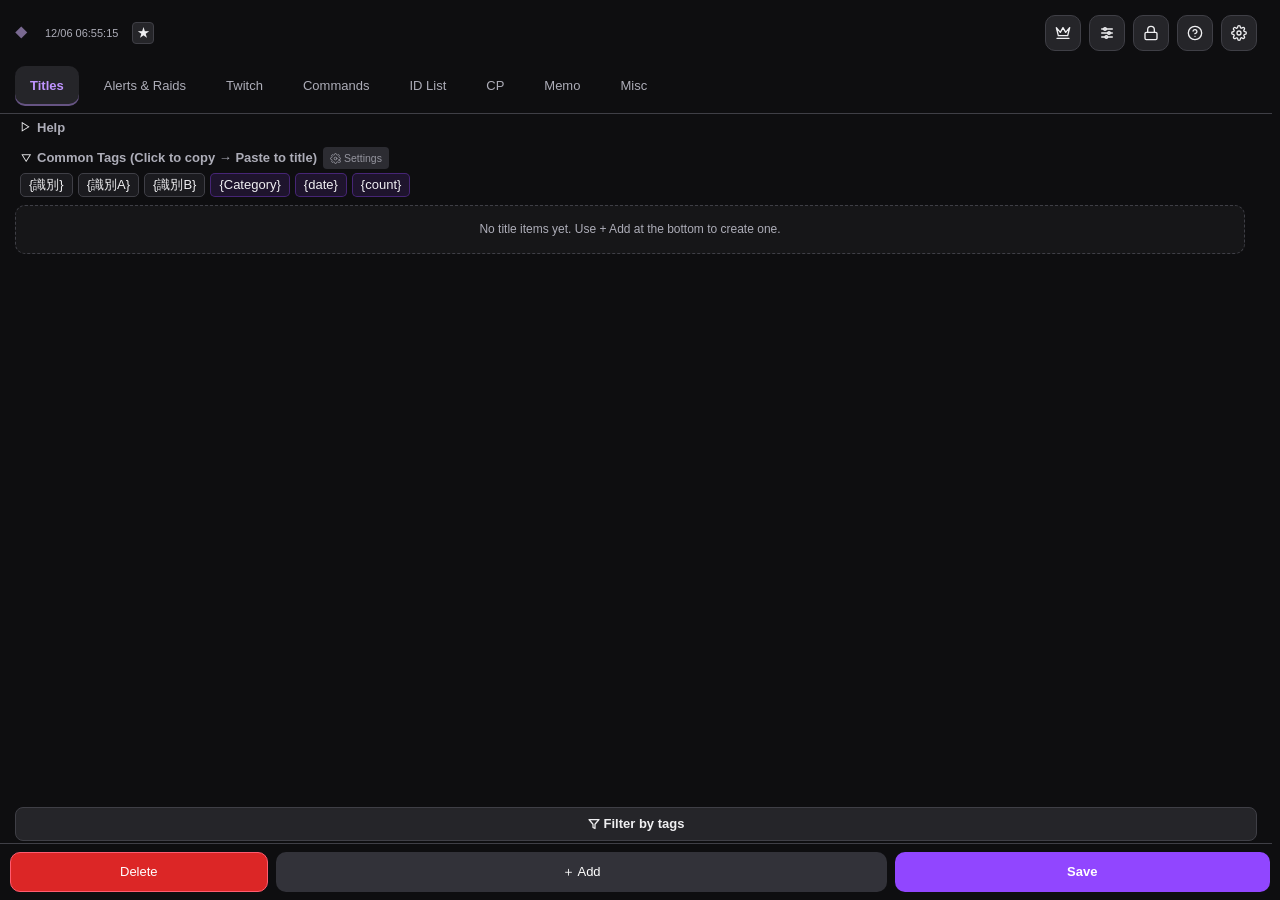
==== commit 67fb20d2: "fix(ui): keep friends sort dropdown in the middle on wide screens and stack on narrow screens using " ====
--- a/TwitchManagerDock.html
+++ b/TwitchManagerDock.html
@@ -455,13 +455,19 @@
 
         <!-- Sort & Filter Toolbar -->
         <div class="friends-toolbar">
-              <div class="friends-toolbar-top-row">
-                  <span style="font-size: 12px; color: var(--text-muted); font-weight: bold;" data-i18n="idList.sortBy">表示順:</span>
-                  <button type="button" class="btn-secondary friends-dedup-btn" onclick="checkAndConsolidateDuplicateIds()" style="height: 28px; padding: 0 8px; font-size: 11px; display: inline-flex; align-items: center; gap: 4px; white-space: nowrap;" data-i18n-title="extended.idDeduplicateBtnTip" title="IDリストの重複IDを検出・統合します">
-                      <svg width="12" height="12" viewBox="0 0 24 24" fill="none" stroke="currentColor" stroke-width="2" stroke-linecap="round" stroke-linejoin="round"><polyline points="23 4 23 10 17 10"></polyline><polyline points="1 20 1 14 7 14"></polyline><path d="M3.51 9a9 9 0 0 1 14.85-3.36L23 10M1 14l4.64 4.36A9 9 0 0 0 20.49 15"></path></svg>
-                      <span data-i18n="extended.idDeduplicateBtn">重複IDを統合</span>
-                  </button>
-              </div>
+              <span class="friends-sort-label" style="font-size: 12px; color: var(--text-muted); font-weight: bold;" data-i18n="idList.sortBy">表示順:</span>
+              <select id="friends-sort-select" onchange="changeFriendsSortOrder(this.value)" data-i18n-aria="idList.sortBy" aria-label="表示順" style="flex: 1; font-size: 12px; background: var(--bg-base); color: var(--text-main); border: 1px solid var(--border-color); padding: 5px 8px; border-radius: 6px; cursor: pointer; outline: none;">
+                  <option value="name" data-i18n="idList.sortName" selected>名前順 (A-Z)</option>
+                  <option value="group" data-i18n="idList.sortGroup">グループ別 (手動)</option>
+                  <option value="recent-so" data-i18n="idList.sortRecentSo">直近の紹介</option>
+                  <option value="so-count" data-i18n="idList.sortSoCount">紹介回数順</option>
+                  <option value="birthday" data-i18n="idList.sortBirthday">誕生日が近い順</option>
+              </select>
+              <button type="button" class="btn-secondary friends-dedup-btn" onclick="checkAndConsolidateDuplicateIds()" style="height: 28px; padding: 0 8px; font-size: 11px; display: inline-flex; align-items: center; gap: 4px; white-space: nowrap;" data-i18n-title="extended.idDeduplicateBtnTip" title="IDリストの重複IDを検出・統合します">
+                  <svg width="12" height="12" viewBox="0 0 24 24" fill="none" stroke="currentColor" stroke-width="2" stroke-linecap="round" stroke-linejoin="round"><polyline points="23 4 23 10 17 10"></polyline><polyline points="1 20 1 14 7 14"></polyline><path d="M3.51 9a9 9 0 0 1 14.85-3.36L23 10M1 14l4.64 4.36A9 9 0 0 0 20.49 15"></path></svg>
+                  <span data-i18n="extended.idDeduplicateBtn">重複IDを統合</span>
+              </button>
+          </div>
               <select id="friends-sort-select" onchange="changeFriendsSortOrder(this.value)" data-i18n-aria="idList.sortBy" aria-label="表示順" style="flex: 1; font-size: 12px; background: var(--bg-base); color: var(--text-main); border: 1px solid var(--border-color); padding: 5px 8px; border-radius: 6px; cursor: pointer; outline: none;">
                   <option value="name" data-i18n="idList.sortName" selected>名前順 (A-Z)</option>
                   <option value="group" data-i18n="idList.sortGroup">グループ別 (手動)</option>
--- a/css/twitch_manager.css
+++ b/css/twitch_manager.css
@@ -7556,10 +7556,17 @@
     box-sizing: border-box !important;
 }
 
-.friends-toolbar-top-row {
-    display: flex;
-    align-items: center;
-    gap: 8px;
+.friends-toolbar .friends-sort-label {
+    flex-shrink: 0 !important;
+}
+
+.friends-toolbar #friends-sort-select {
+    flex: 1 1 auto !important;
+    min-width: 0 !important;
+}
+
+.friends-toolbar .friends-dedup-btn {
+    flex-shrink: 0 !important;
 }
 
 #friends-container .record-card {
@@ -7574,30 +7581,35 @@
 }
 
 @media (max-width: 480px) {
-    /* 1. Friends Toolbar 2-row layout: Top row (Label + Dedup btn), Bottom row (Dropdown full-width) */
+    /* On narrow viewports: Top row = Label (left) + Dedup (right), Bottom row = Dropdown (100% width) */
     .friends-toolbar {
-        flex-direction: column !important;
-        align-items: stretch !important;
+        display: grid !important;
+        grid-template-columns: auto 1fr !important;
+        grid-template-areas:
+            "sortLabel dedupBtn"
+            "sortSelect sortSelect" !important;
         gap: 6px !important;
         padding: 8px 10px !important;
     }
-    .friends-toolbar-top-row {
-        display: flex !important;
-        justify-content: space-between !important;
-        align-items: center !important;
+    .friends-toolbar .friends-sort-label {
+        grid-area: sortLabel !important;
+        align-self: center !important;
+    }
+    .friends-toolbar .friends-dedup-btn {
+        grid-area: dedupBtn !important;
+        justify-self: end !important;
+    }
+    .friends-toolbar #friends-sort-select {
+        grid-area: sortSelect !important;
         width: 100% !important;
     }
-    #friends-sort-select {
-        width: 100% !important;
-        flex: 1 1 100% !important;
-    }
-
-    /* 2. Hide calendar icon on narrow screens so date inputs have full width to show date string */
+
+    /* Hide calendar icon on narrow screens so date inputs have full width to show date string */
     .id-mini-date-btn {
         display: none !important;
     }
 
-    /* 3. Eliminate unnecessary empty height in ID cards */
+    /* Eliminate unnecessary empty height in ID cards */
     #friends-container .record-card {
         margin-bottom: 8px !important;
         min-height: 0 !important;
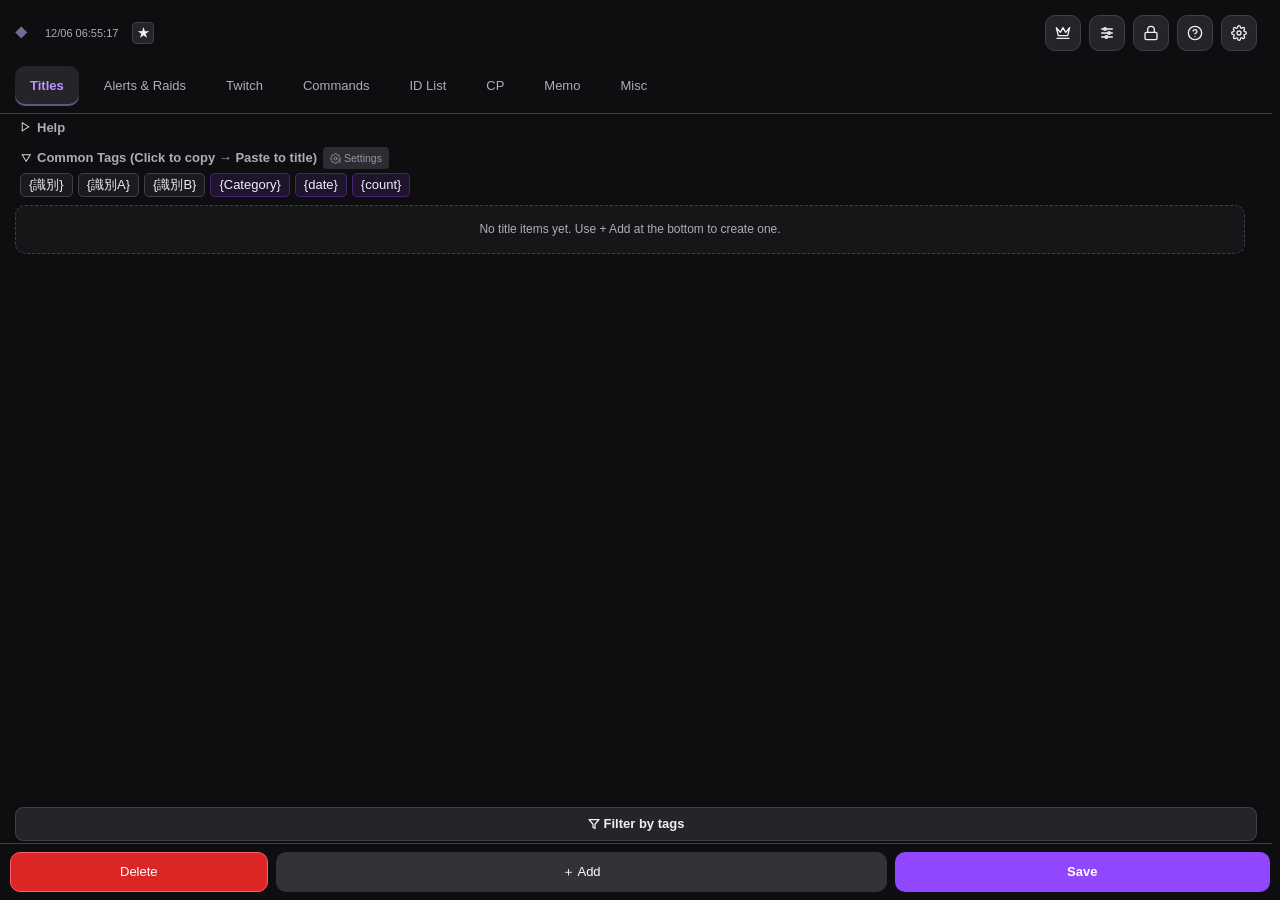
==== commit 1b6e24dc: "fix(ui): pin deduplicate button to top-right with icon-only presentation on narrow viewports" ====
--- a/TwitchManagerDock.html
+++ b/TwitchManagerDock.html
@@ -465,7 +465,7 @@
               </select>
               <button type="button" class="btn-secondary friends-dedup-btn" onclick="checkAndConsolidateDuplicateIds()" style="height: 28px; padding: 0 8px; font-size: 11px; display: inline-flex; align-items: center; gap: 4px; white-space: nowrap;" data-i18n-title="extended.idDeduplicateBtnTip" title="IDリストの重複IDを検出・統合します">
                   <svg width="12" height="12" viewBox="0 0 24 24" fill="none" stroke="currentColor" stroke-width="2" stroke-linecap="round" stroke-linejoin="round"><polyline points="23 4 23 10 17 10"></polyline><polyline points="1 20 1 14 7 14"></polyline><path d="M3.51 9a9 9 0 0 1 14.85-3.36L23 10M1 14l4.64 4.36A9 9 0 0 0 20.49 15"></path></svg>
-                  <span data-i18n="extended.idDeduplicateBtn">重複IDを統合</span>
+                  <span class="friends-dedup-text" data-i18n="extended.idDeduplicateBtn">重複IDを統合</span>
               </button>
           </div>
               <select id="friends-sort-select" onchange="changeFriendsSortOrder(this.value)" data-i18n-aria="idList.sortBy" aria-label="表示順" style="flex: 1; font-size: 12px; background: var(--bg-base); color: var(--text-main); border: 1px solid var(--border-color); padding: 5px 8px; border-radius: 6px; cursor: pointer; outline: none;">
--- a/css/twitch_manager.css
+++ b/css/twitch_manager.css
@@ -7581,7 +7581,7 @@
 }
 
 @media (max-width: 480px) {
-    /* On narrow viewports: Top row = Label (left) + Dedup (right), Bottom row = Dropdown (100% width) */
+    /* On narrow viewports: Top row = Label (left) + Dedup Icon (pinned top-right), Bottom row = Dropdown (100% width) */
     .friends-toolbar {
         display: grid !important;
         grid-template-columns: auto 1fr !important;
@@ -7594,14 +7594,25 @@
     .friends-toolbar .friends-sort-label {
         grid-area: sortLabel !important;
         align-self: center !important;
+        font-size: 11.5px !important;
     }
     .friends-toolbar .friends-dedup-btn {
         grid-area: dedupBtn !important;
         justify-self: end !important;
+        width: 26px !important;
+        min-width: 26px !important;
+        height: 26px !important;
+        padding: 0 !important;
+        justify-content: center !important;
+        border-radius: 4px !important;
+    }
+    .friends-toolbar .friends-dedup-text {
+        display: none !important;
     }
     .friends-toolbar #friends-sort-select {
         grid-area: sortSelect !important;
         width: 100% !important;
+        font-size: 11.5px !important;
     }
 
     /* Hide calendar icon on narrow screens so date inputs have full width to show date string */
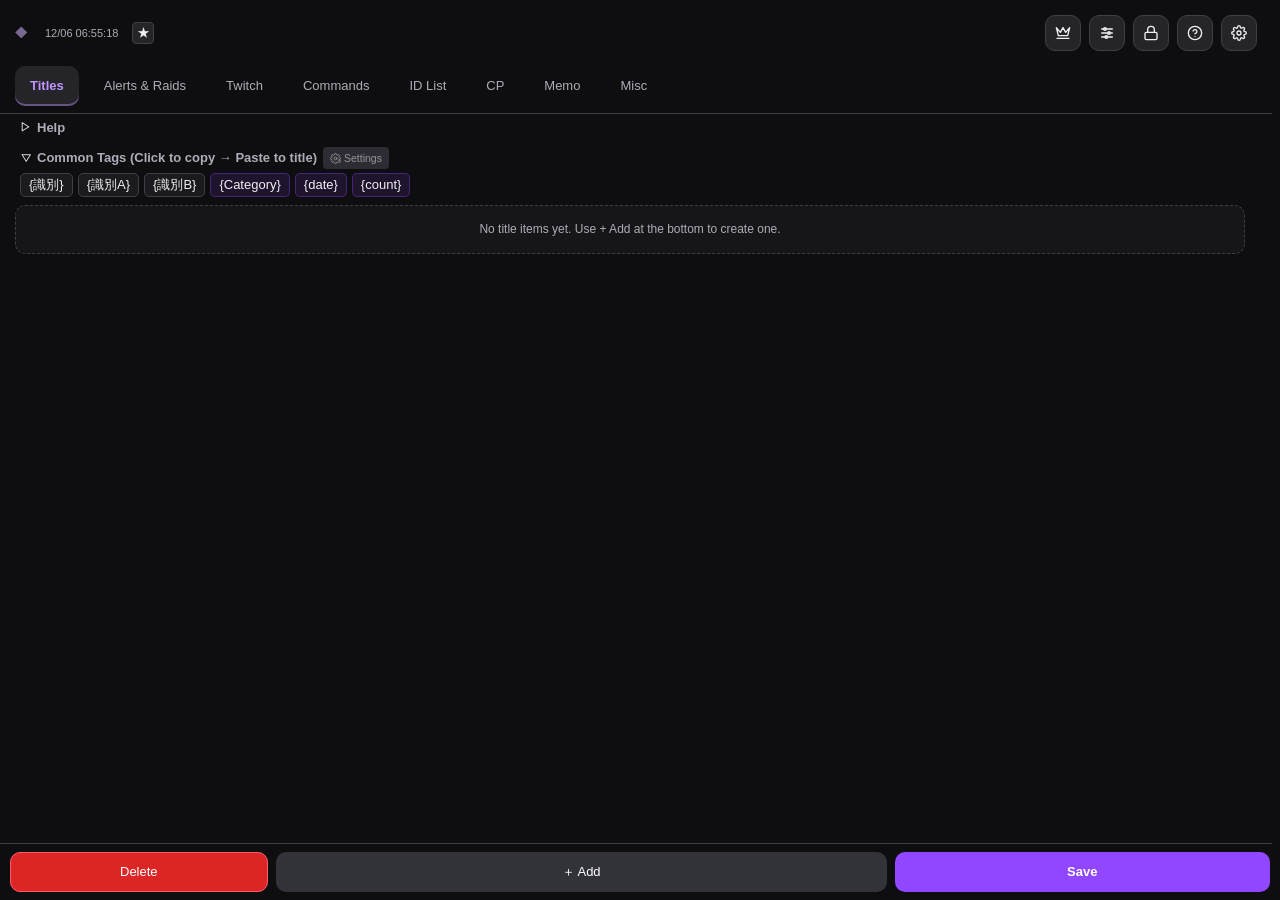
==== commit c83b522c: "fix(ui): clean up duplicate HTML tags in friends-toolbar" ====
--- a/TwitchManagerDock.html
+++ b/TwitchManagerDock.html
@@ -454,7 +454,7 @@
         </details>
 
         <!-- Sort & Filter Toolbar -->
-        <div class="friends-toolbar">
+          <div class="friends-toolbar">
               <span class="friends-sort-label" style="font-size: 12px; color: var(--text-muted); font-weight: bold;" data-i18n="idList.sortBy">表示順:</span>
               <select id="friends-sort-select" onchange="changeFriendsSortOrder(this.value)" data-i18n-aria="idList.sortBy" aria-label="表示順" style="flex: 1; font-size: 12px; background: var(--bg-base); color: var(--text-main); border: 1px solid var(--border-color); padding: 5px 8px; border-radius: 6px; cursor: pointer; outline: none;">
                   <option value="name" data-i18n="idList.sortName" selected>名前順 (A-Z)</option>
@@ -468,16 +468,8 @@
                   <span class="friends-dedup-text" data-i18n="extended.idDeduplicateBtn">重複IDを統合</span>
               </button>
           </div>
-              <select id="friends-sort-select" onchange="changeFriendsSortOrder(this.value)" data-i18n-aria="idList.sortBy" aria-label="表示順" style="flex: 1; font-size: 12px; background: var(--bg-base); color: var(--text-main); border: 1px solid var(--border-color); padding: 5px 8px; border-radius: 6px; cursor: pointer; outline: none;">
-                  <option value="name" data-i18n="idList.sortName" selected>名前順 (A-Z)</option>
-                  <option value="group" data-i18n="idList.sortGroup">グループ別 (手動)</option>
-                  <option value="recent-so" data-i18n="idList.sortRecentSo">直近の紹介</option>
-                  <option value="so-count" data-i18n="idList.sortSoCount">紹介回数順</option>
-                  <option value="birthday" data-i18n="idList.sortBirthday">誕生日が近い順</option>
-              </select>
-          </div>
-
-        <!-- タグで絞り込むアコーディオン -->
+
+          <!-- タグで絞り込むアコーディオン -->
         <details id="friends-tag-filter-details" style="margin-bottom: 10px; background: var(--bg-header); border: 1px solid var(--border-color); border-radius: 8px; font-size: 12px; color: var(--text-main); outline: none;">
             <summary style="padding: 6px 12px; cursor: pointer; font-weight: bold; list-style: none; display: flex; justify-content: center; align-items: center; position: relative;">
                 <span style="display: flex; align-items: center; gap: 4px;">
